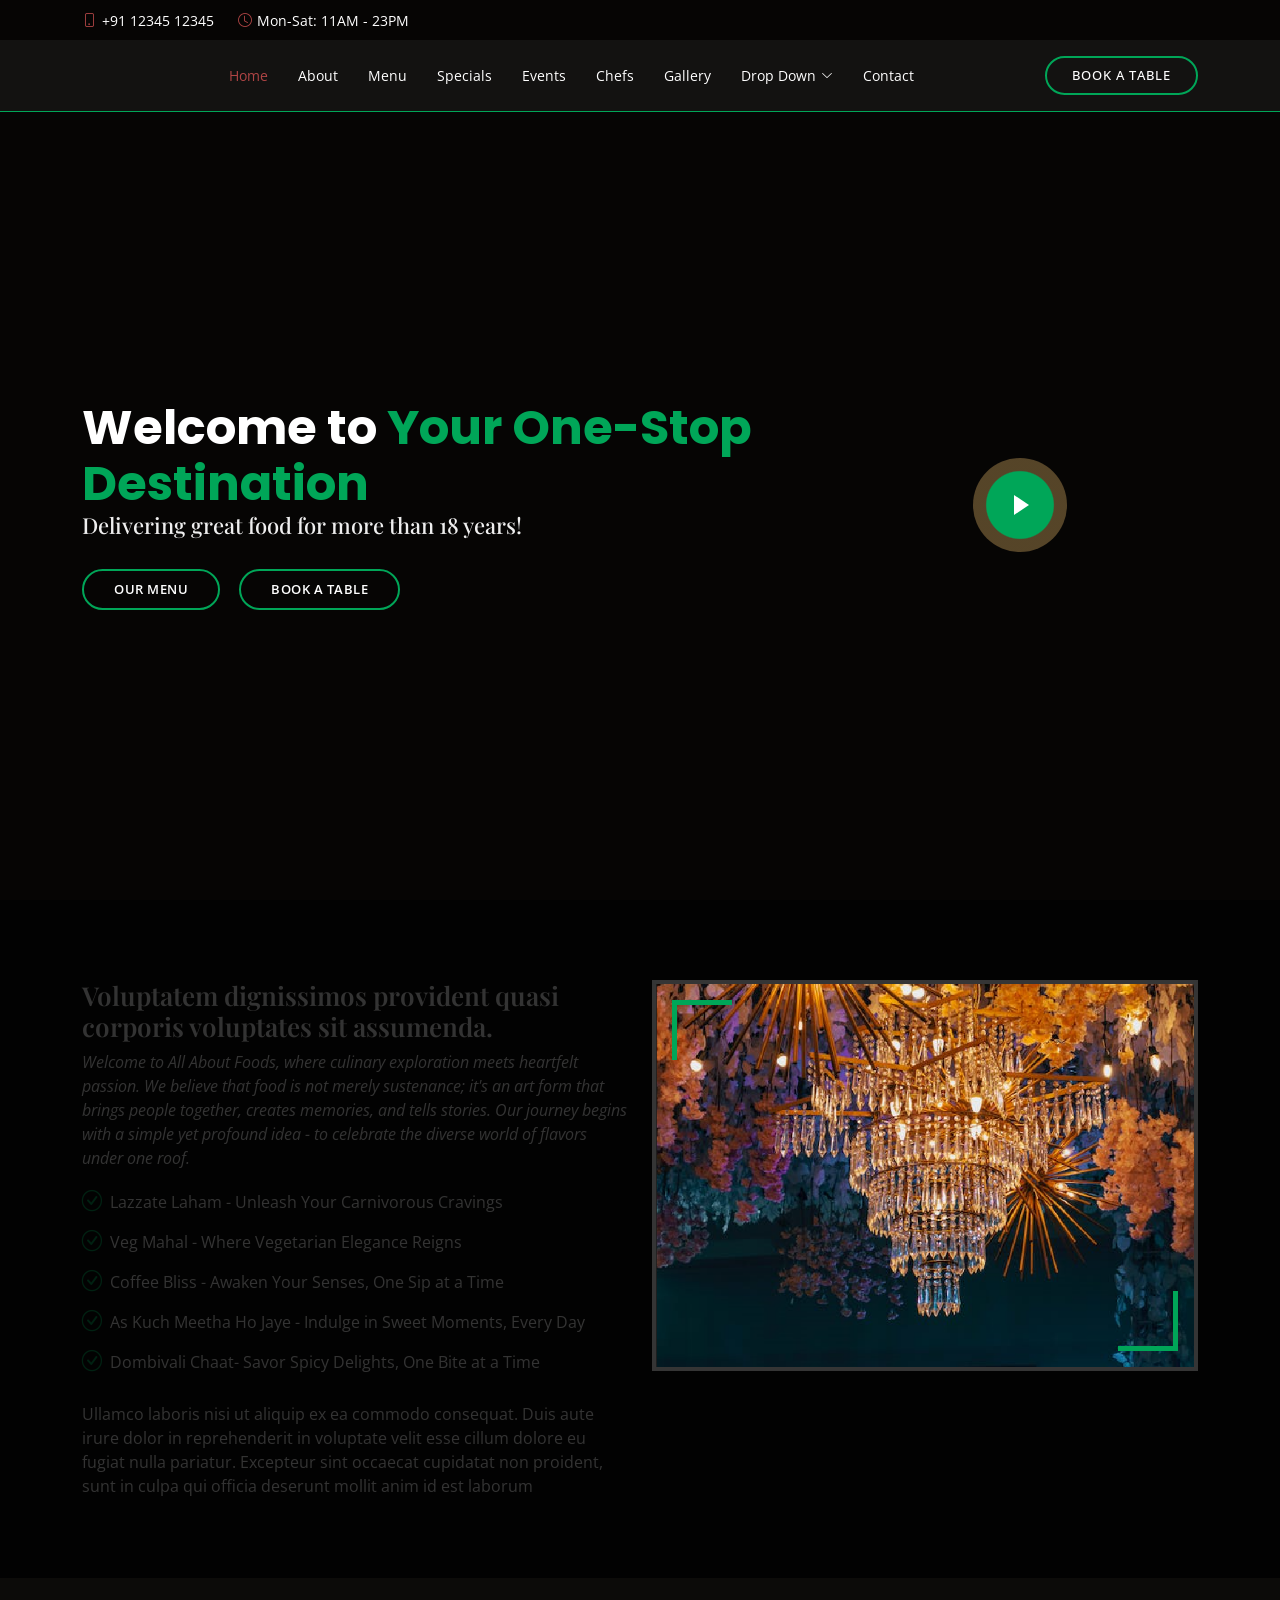
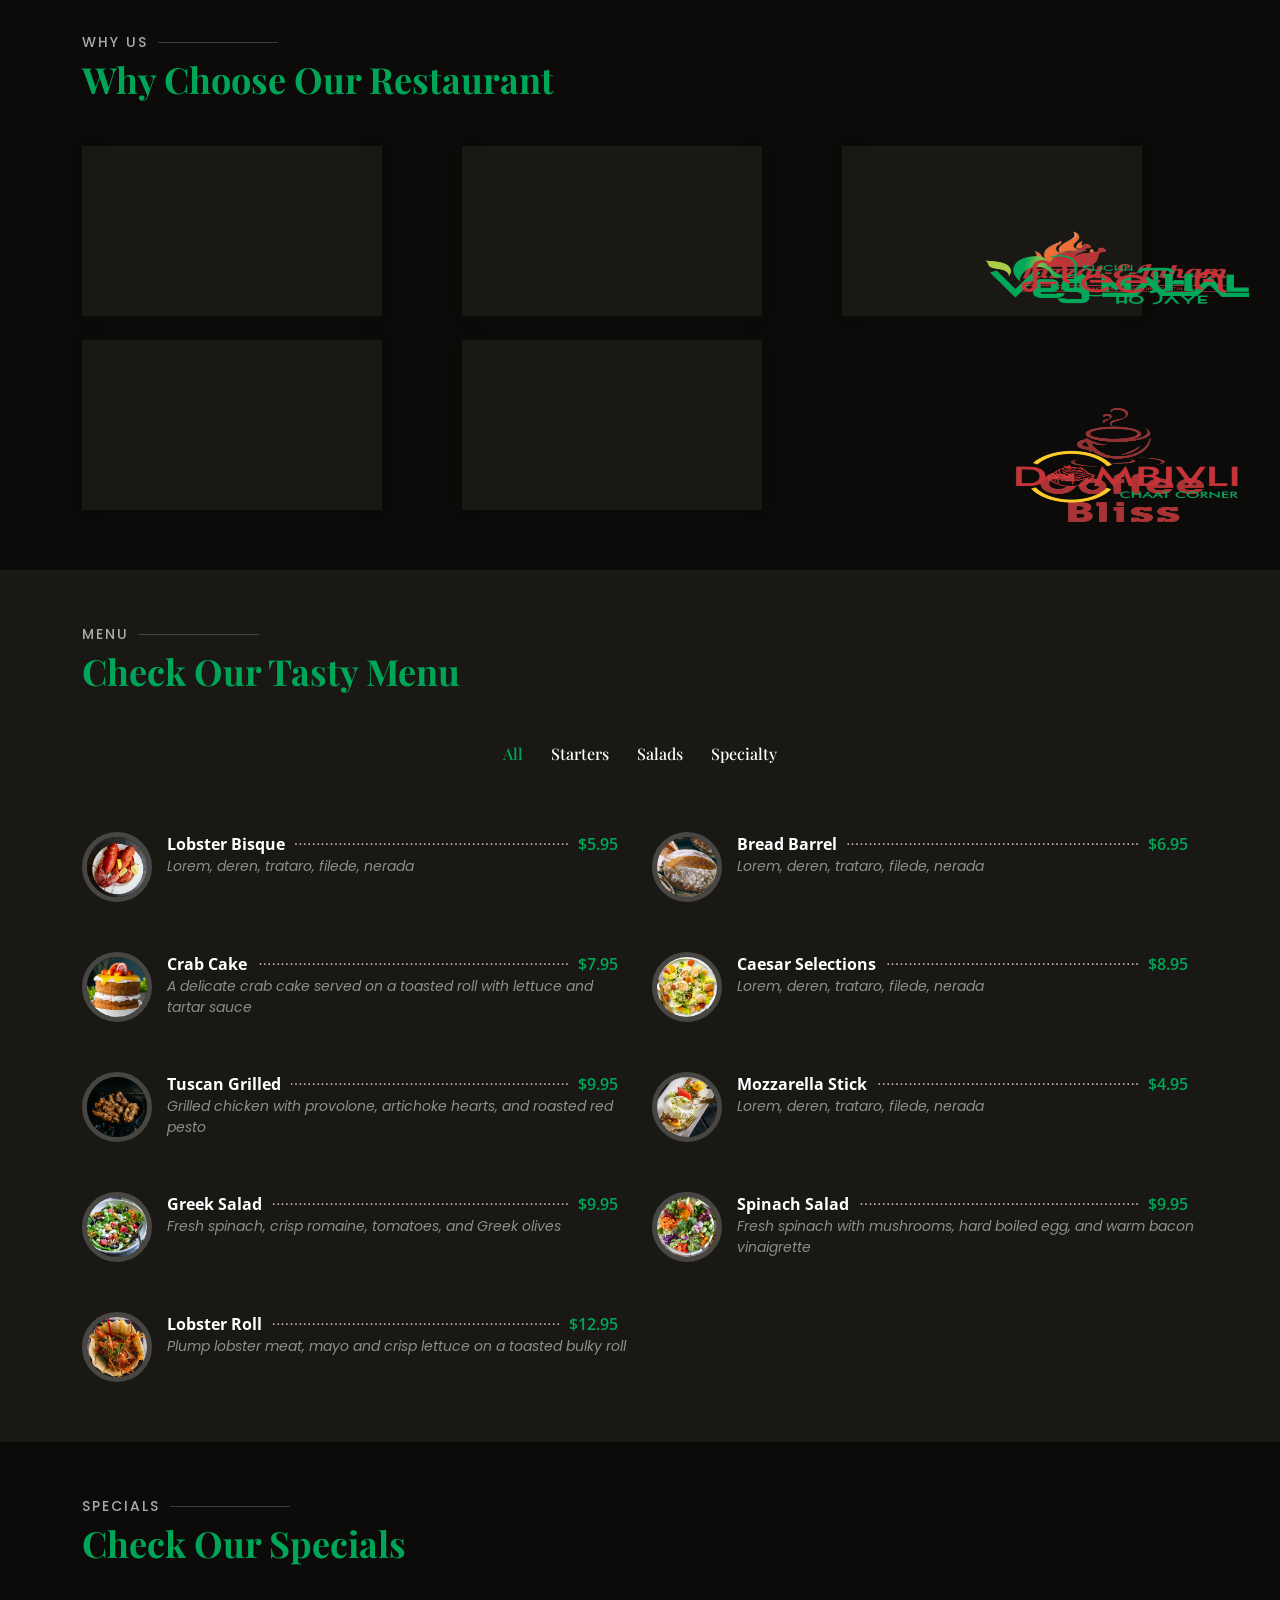
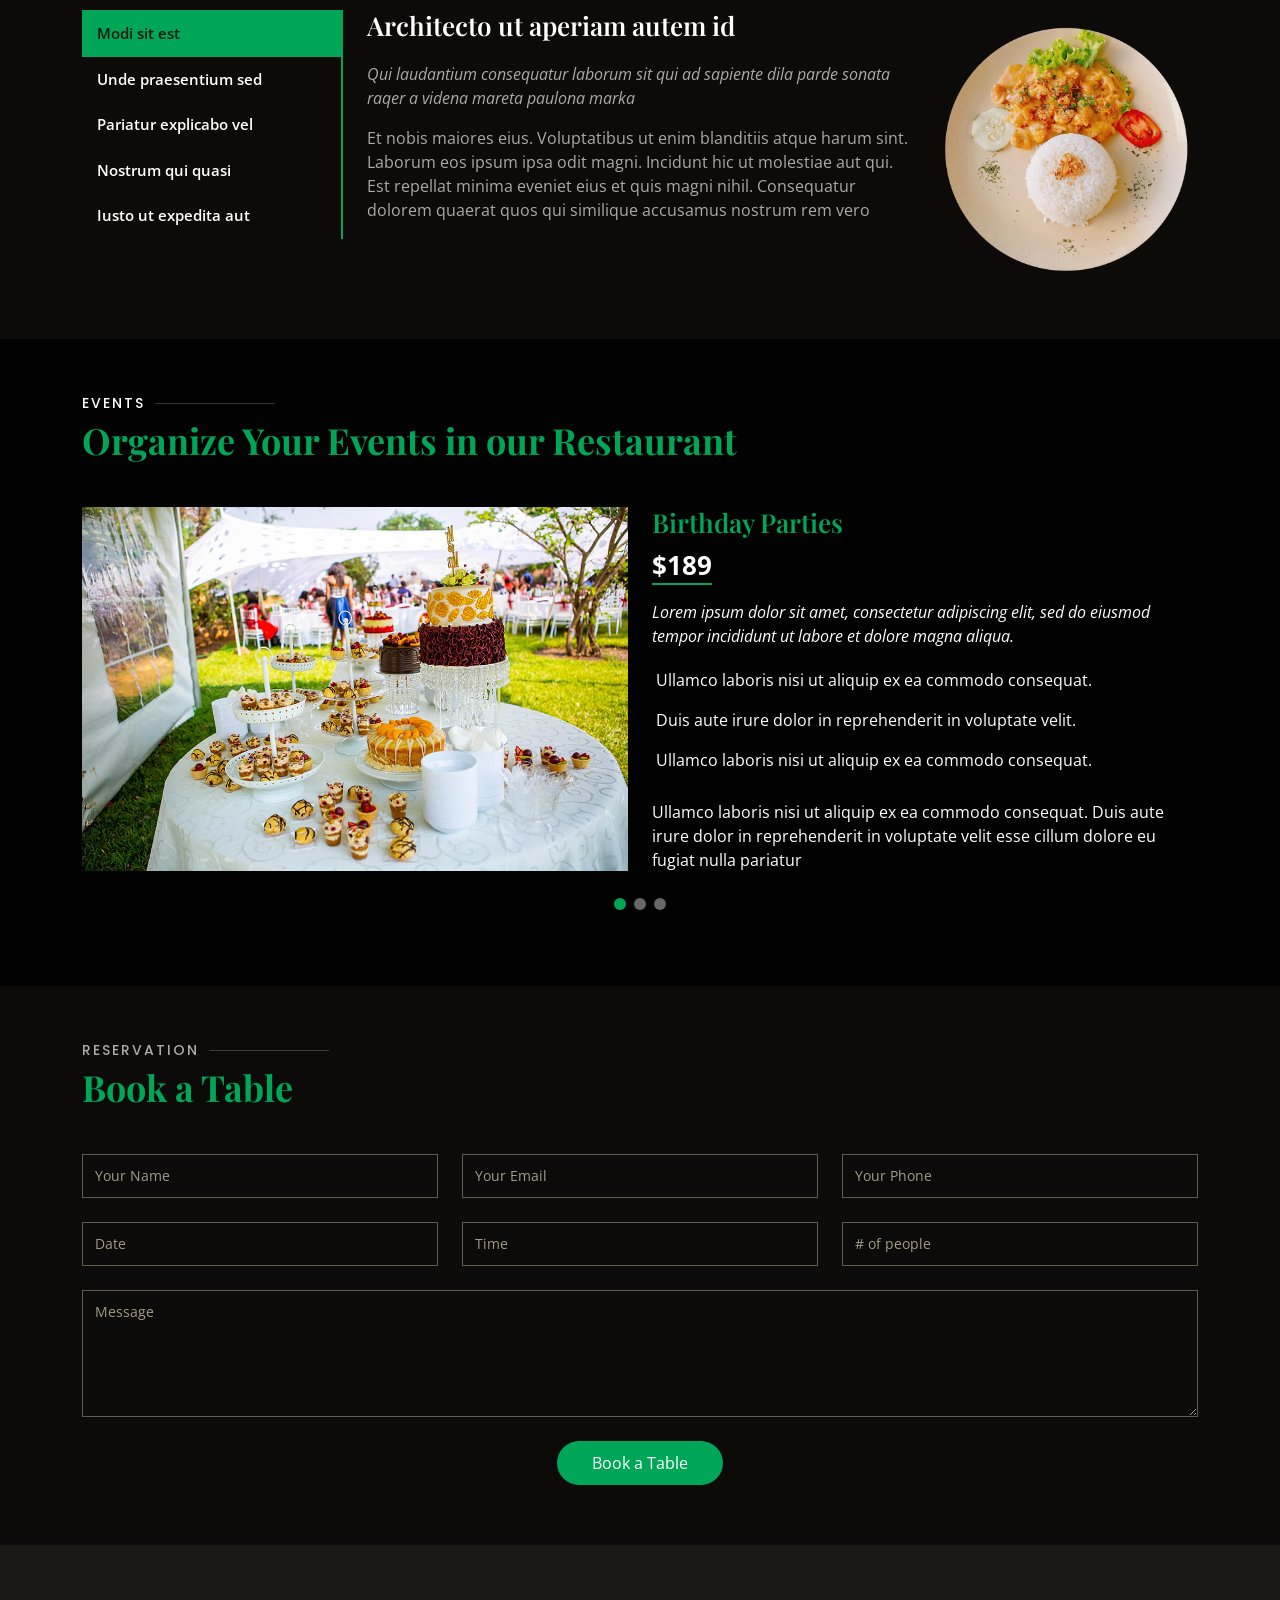
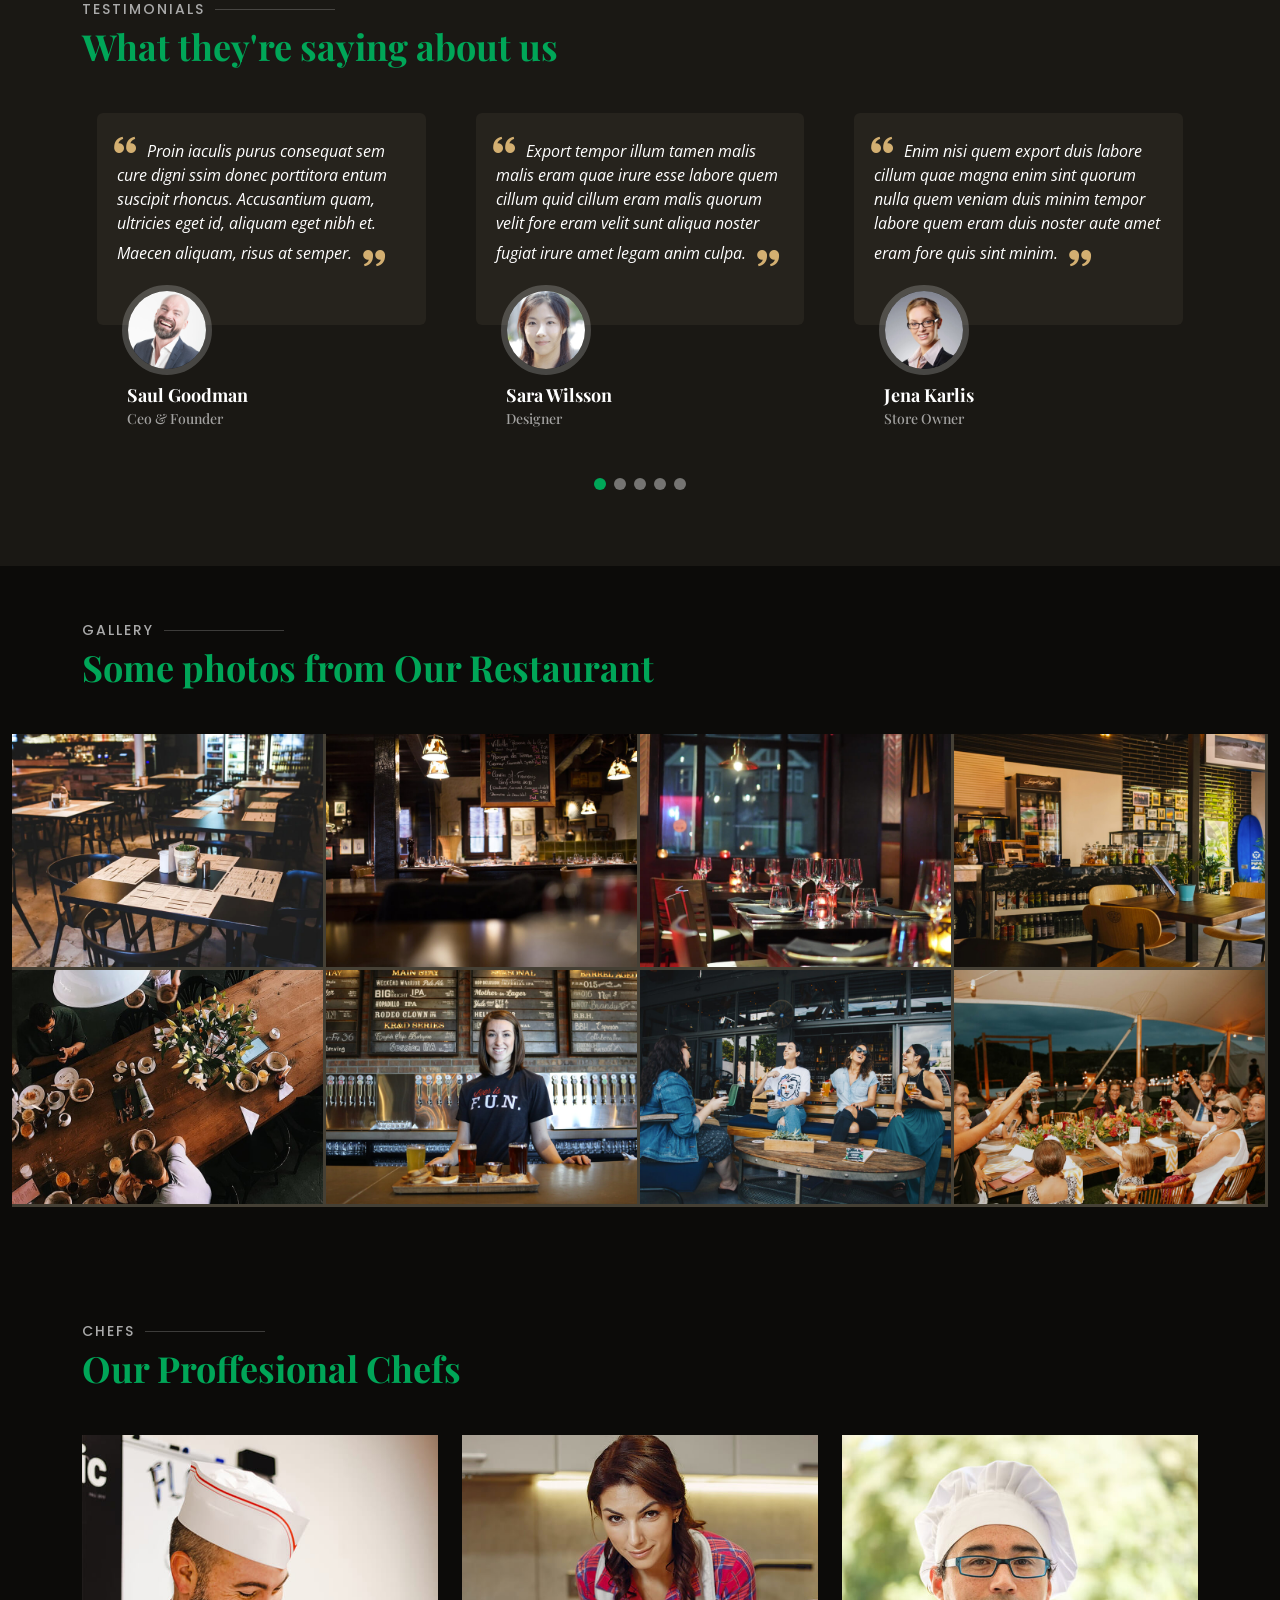
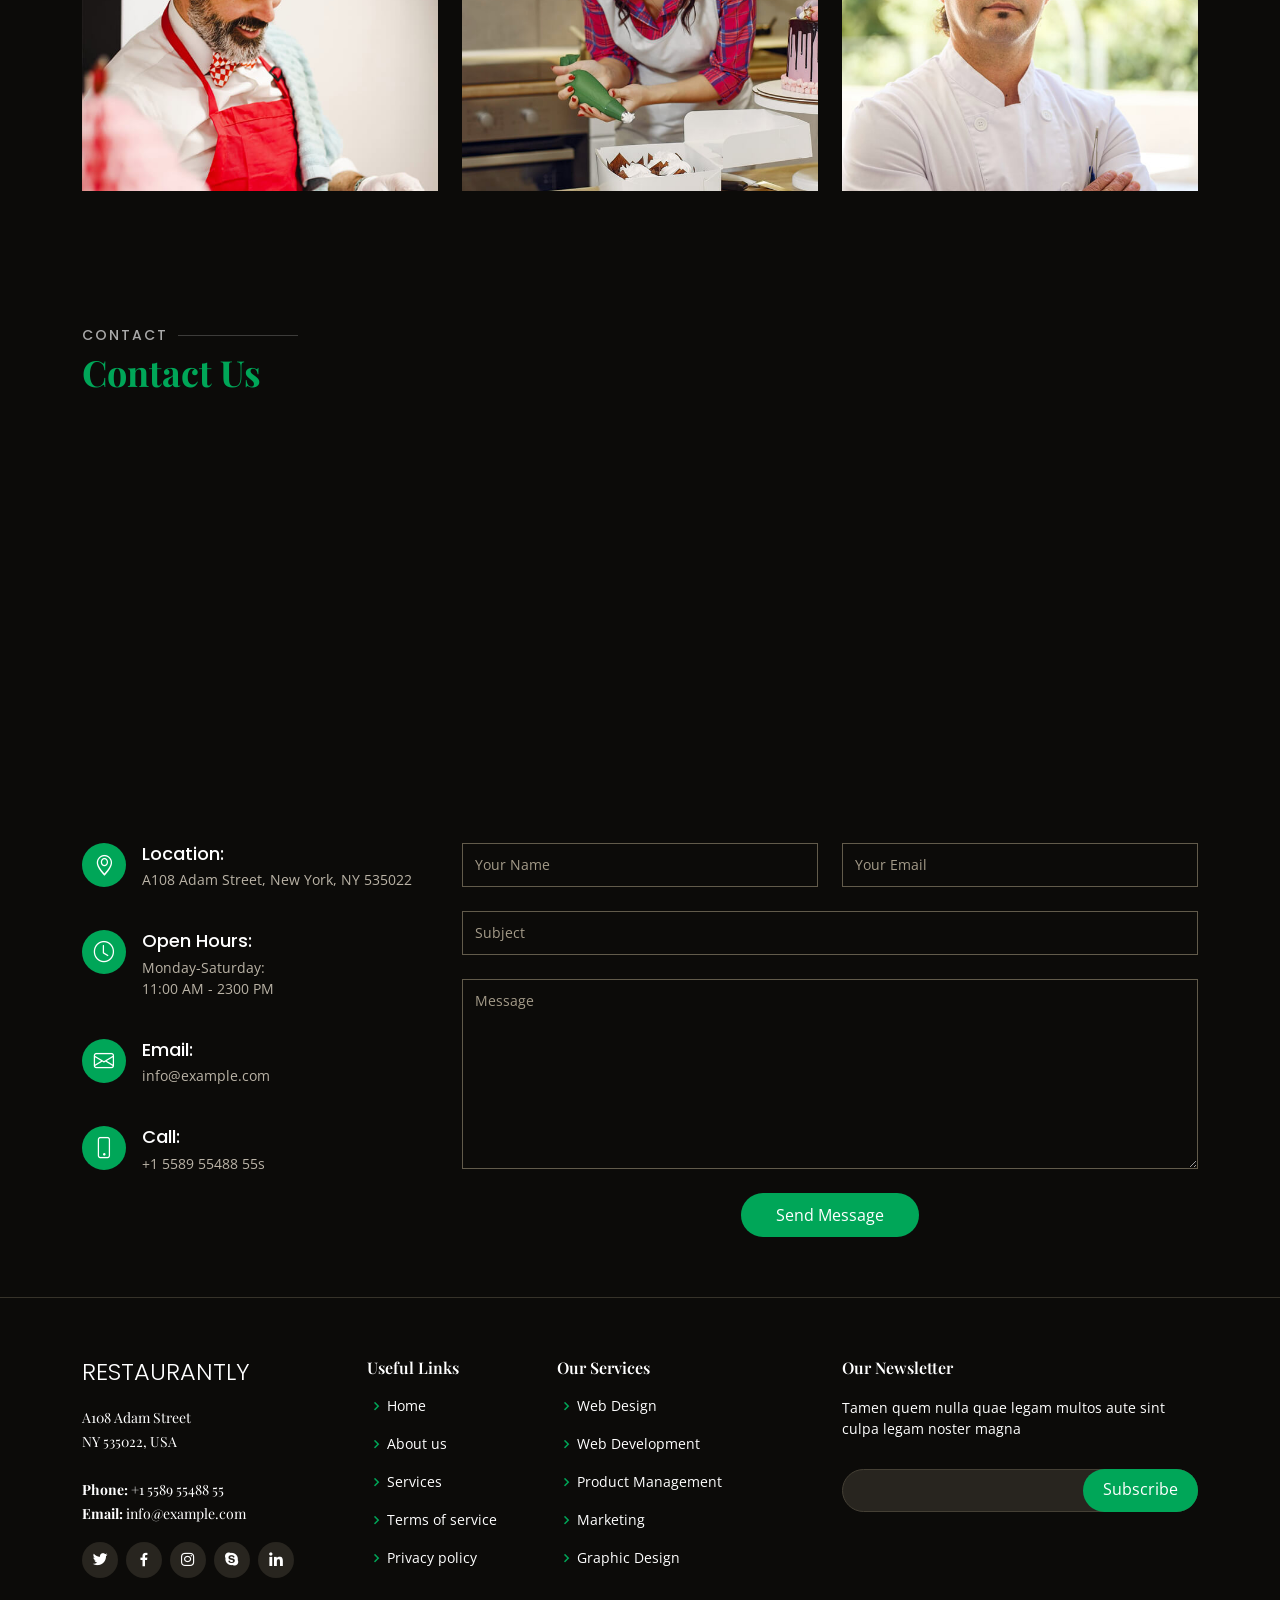
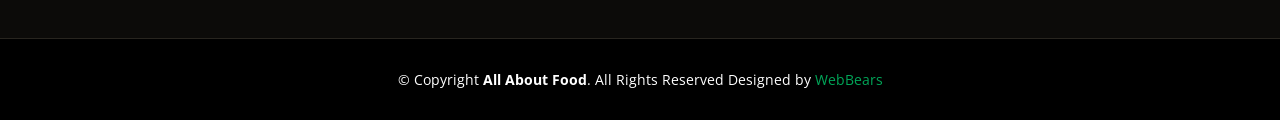
==== index.html @ 3029cdd9 "newly added" ====
<!DOCTYPE html>
<html lang="en">

<head>
  <meta charset="utf-8">
  <meta content="width=device-width, initial-scale=1.0" name="viewport">

  <title>Restaurantly Bootstrap Template - Index</title>
  <meta content="" name="description">
  <meta content="" name="keywords">

  <!-- Favicons -->
  <link href="assets/img/favicon.png" rel="icon">
  <link href="assets/img/apple-touch-icon.png" rel="apple-touch-icon">

  <!-- Google Fonts -->
  <link
    href="https://fonts.googleapis.com/css?family=Open+Sans:300,300i,400,400i,600,600i,700,700i|Playfair+Display:ital,wght@0,400;0,500;0,600;0,700;1,400;1,500;1,600;1,700|Poppins:300,300i,400,400i,500,500i,600,600i,700,700i"
    rel="stylesheet">

  <!-- Vendor CSS Files -->
  <link href="assets/vendor/animate.css/animate.min.css" rel="stylesheet">
  <link href="assets/vendor/aos/aos.css" rel="stylesheet">
  <link href="assets/vendor/bootstrap/css/bootstrap.min.css" rel="stylesheet">
  <link href="assets/vendor/bootstrap-icons/bootstrap-icons.css" rel="stylesheet">
  <link href="assets/vendor/boxicons/css/boxicons.min.css" rel="stylesheet">
  <link href="assets/vendor/glightbox/css/glightbox.min.css" rel="stylesheet">
  <link href="assets/vendor/swiper/swiper-bundle.min.css" rel="stylesheet">

  <!-- Template Main CSS File -->
  <link href="assets/css/style.css" rel="stylesheet">
  <!-- <link href="assets/css/subbrands.css" rel="stylesheet"> -->


</head>

<body>

  <!-- ======= Top Bar ======= -->
  <div id="topbar" class="d-flex align-items-center fixed-top">
    <div class="container d-flex justify-content-center justify-content-md-between">

      <div class="contact-info d-flex align-items-center">
        <i class="bi bi-phone d-flex align-items-center"><span>+91 12345 12345</span></i>
        <i class="bi bi-clock d-flex align-items-center ms-4"><span> Mon-Sat: 11AM - 23PM</span></i>
      </div>
      <!-- 
      <div class="languages d-none d-md-flex align-items-center">
        <ul>
          <li>En</li>
          <li><a href="#">De</a></li>
        </ul>
      </div> -->
    </div>
  </div>

  <!-- ======= Header ======= -->
  <header id="header" class="fixed-top d-flex align-items-cente">
    <div class="container-fluid container-xl d-flex align-items-center justify-content-lg-between">



      <!-- <h1 class="logo me-auto me-lg-0"><a href="index.html">All About Foods</a></h1> -->
      <!-- Uncomment above if you prefer to use an Text logo -->
      <a href="index.html" class="logo me-auto me-lg-0"><img src="assets\Images\all about foods.png" alt=""
          class="img-fluid"></a>

      <nav id="navbar" class="navbar order-last order-lg-0">
        <ul>
          <li><a class="nav-link scrollto active" href="#hero">Home</a></li>
          <li><a class="nav-link scrollto" href="#about">About</a></li>
          <li><a class="nav-link scrollto" href="#menu">Menu</a></li>
          <li><a class="nav-link scrollto" href="#specials">Specials</a></li>
          <li><a class="nav-link scrollto" href="#events">Events</a></li>
          <li><a class="nav-link scrollto" href="#chefs">Chefs</a></li>
          <li><a class="nav-link scrollto" href="#gallery">Gallery</a></li>
          <li class="dropdown"><a href="#"><span>Drop Down</span> <i class="bi bi-chevron-down"></i></a>
            <ul>
              <li><a href="#">Drop Down 1</a></li>
              <li class="dropdown"><a href="#"><span>Deep Drop Down</span> <i class="bi bi-chevron-right"></i></a>
                <ul>
                  <li><a href="#">Deep Drop Down 1</a></li>
                  <li><a href="#">Deep Drop Down 2</a></li>
                  <li><a href="#">Deep Drop Down 3</a></li>
                  <li><a href="#">Deep Drop Down 4</a></li>
                  <li><a href="#">Deep Drop Down 5</a></li>
                </ul>
              </li>
              <li><a href="#">Drop Down 2</a></li>
              <li><a href="#">Drop Down 3</a></li>
              <li><a href="#">Drop Down 4</a></li>
            </ul>
          </li>
          <li><a class="nav-link scrollto" href="#contact">Contact</a></li>
        </ul>
        <i class="bi bi-list mobile-nav-toggle"></i>
      </nav><!-- .navbar -->
      <a href="#book-a-table" class="book-a-table-btn scrollto d-none d-lg-flex">Book a table</a>

    </div>
  </header><!-- End Header -->


  <!-- ======= Hero Section ======= -->
  <section id="hero" class="d-flex align-items-center">
    <div class="container position-relative text-center text-lg-start" data-aos="zoom-in" data-aos-delay="100">
      <div class="row">
        <div class="col-lg-8">
          <h1>Welcome to <span>Your One-Stop Destination</span></h1>
          <h2>Delivering great food for more than 18 years!</h2>

          <div class="btns">
            <a href="#menu" class="btn-menu animated fadeInUp scrollto">Our Menu</a>
            <a href="#book-a-table" class="btn-book animated fadeInUp scrollto">Book a Table</a>
          </div>
        </div>
        <div class="col-lg-4 d-flex align-items-center justify-content-center position-relative" data-aos="zoom-in"
          data-aos-delay="200">
          <a href="https://www.youtube.com/watch?v=GlrxcuEDyF8" class="glightbox play-btn"></a>
        </div>

      </div>
    </div>
  </section><!-- End Hero -->

  <main id="main">

    <!-- ======= About Section ======= -->
    <section id="about" class="about">
      <div class="container" data-aos="fade-up">

        <div class="row">
          <div class="col-lg-6 order-1 order-lg-2" data-aos="zoom-in" data-aos-delay="100">
            <div class="about-img">
              <img src="assets/img/about.png" alt="">
            </div>
          </div>
          <div class="col-lg-6 pt-4 pt-lg-0 order-2 order-lg-1 content">
            <h3>Voluptatem dignissimos provident quasi corporis voluptates sit assumenda.</h3>
            <p class="fst-italic">Welcome to All About Foods, where culinary exploration meets heartfelt passion. We
              believe that food is not merely sustenance; it's an art form that brings people together, creates
              memories, and tells stories. Our journey begins with a simple yet profound idea - to celebrate the diverse
              world of flavors under one roof.
            </p>
            <ul>
              <li><i class="bi bi-check-circle"></i> Lazzate Laham - Unleash Your Carnivorous Cravings</li>
              <li><i class="bi bi-check-circle"></i> Veg Mahal - Where Vegetarian Elegance Reigns</li>
              <li><i class="bi bi-check-circle"></i> Coffee Bliss - Awaken Your Senses, One Sip at a Time</li>
              <li><i class="bi bi-check-circle"></i> As Kuch Meetha Ho Jaye - Indulge in Sweet Moments, Every Day</li>
              <li><i class="bi bi-check-circle"></i> Dombivali Chaat- Savor Spicy Delights, One Bite at a Time</li>
            </ul>
            <p>
              Ullamco laboris nisi ut aliquip ex ea commodo consequat. Duis aute irure dolor in reprehenderit in
              voluptate
              velit esse cillum dolore eu fugiat nulla pariatur. Excepteur sint occaecat cupidatat non proident, sunt in
              culpa qui officia deserunt mollit anim id est laborum
            </p>
          </div>
        </div>

      </div>
    </section><!-- End About Section -->

    <!-- ======= Our Sub-Brands ======= -->
    <section id="why-us" class="why-us">
      <div class="container" data-aos="fade-up">

        <div class="section-title">
          <h2>Why Us</h2>
          <p>Why Choose Our Restaurant</p>
        </div>

        <div class="row">

          <div class="col-lg-4">
            <div class="box" data-aos="zoom-in" data-aos-delay="100" style="height: 170px; width: 300px;">
              <a href="#">
                <img src="assets/Images/Lazzate Laham-png.png" alt="Image 1" style="height: 170px; width: 300px; position: absolute;">
              </a>

            </div>
          </div>

          <div class="col-lg-4 mt-4 mt-lg-0">
            <div class="box" data-aos="zoom-in" data-aos-delay="200"  style="height: 170px; width: 300px;">
              <a href="#">
                <img src="assets/Images/Veg Mahal-png.png" alt="Image 2"  style="height: 170px; width: 300px; position: absolute;">
              </a>

            </div>
          </div>

          <div class="col-lg-4 mt-4 mt-lg-0">
            <div class="box" data-aos="zoom-in" data-aos-delay="300"  style="height: 170px; width: 300px;">
              <a href="#">
                <img src="assets/Images/Kuch Meetha Ho Jaye-png.png" alt="Image 3"  style="height: 170px; width: 300px; position: absolute;">
              </a>

            </div>
          </div>

          <div class="col-lg-4 mt-4">
            <div class="box" data-aos="zoom-in" data-aos-delay="400"  style="height: 170px; width: 300px;">
              <a href="#">
                <img src="assets/Images/Coffee Bliss-png.png" alt="Image 4"  style="height: 170px; width: 300px; position: absolute;">
              </a>

            </div>
          </div>

          <div class="col-lg-4 mt-4">
            <div class="box" data-aos="zoom-in" data-aos-delay="500"  style="height: 170px; width: 300px;">
              <a href="#">
                <img src="assets/Images/Dombivli Chaat Centre-png.png" alt="Image 5"  style="height: 170px; width: 300px; position: absolute;">
              </a>

            </div>
          </div>

        </div>

      </div>
    </section>

    <!-- End Sub Brands Section -->

    <!-- ======= Menu Section ======= -->
    <section id="menu" class="menu section-bg">
      <div class="container" data-aos="fade-up">

        <div class="section-title">
          <h2>Menu</h2>
          <p>Check Our Tasty Menu</p>
        </div>

        <div class="row" data-aos="fade-up" data-aos-delay="100">
          <div class="col-lg-12 d-flex justify-content-center">
            <ul id="menu-flters">
              <li data-filter="*" class="filter-active">All</li>
              <li data-filter=".filter-starters">Starters</li>
              <li data-filter=".filter-salads">Salads</li>
              <li data-filter=".filter-specialty">Specialty</li>
            </ul>
          </div>
        </div>

        <div class="row menu-container" data-aos="fade-up" data-aos-delay="200">

          <div class="col-lg-6 menu-item filter-starters">
            <img src="assets/img/menu/lobster-bisque.jpg" class="menu-img" alt="">
            <div class="menu-content">
              <a href="#">Lobster Bisque</a><span>$5.95</span>
            </div>
            <div class="menu-ingredients">
              Lorem, deren, trataro, filede, nerada
            </div>
          </div>

          <div class="col-lg-6 menu-item filter-specialty">
            <img src="assets/img/menu/bread-barrel.jpg" class="menu-img" alt="">
            <div class="menu-content">
              <a href="#">Bread Barrel</a><span>$6.95</span>
            </div>
            <div class="menu-ingredients">
              Lorem, deren, trataro, filede, nerada
            </div>
          </div>

          <div class="col-lg-6 menu-item filter-starters">
            <img src="assets/img/menu/cake.jpg" class="menu-img" alt="">
            <div class="menu-content">
              <a href="#">Crab Cake</a><span>$7.95</span>
            </div>
            <div class="menu-ingredients">
              A delicate crab cake served on a toasted roll with lettuce and tartar sauce
            </div>
          </div>

          <div class="col-lg-6 menu-item filter-salads">
            <img src="assets/img/menu/caesar.jpg" class="menu-img" alt="">
            <div class="menu-content">
              <a href="#">Caesar Selections</a><span>$8.95</span>
            </div>
            <div class="menu-ingredients">
              Lorem, deren, trataro, filede, nerada
            </div>
          </div>

          <div class="col-lg-6 menu-item filter-specialty">
            <img src="assets/img/menu/tuscan-grilled.jpg" class="menu-img" alt="">
            <div class="menu-content">
              <a href="#">Tuscan Grilled</a><span>$9.95</span>
            </div>
            <div class="menu-ingredients">
              Grilled chicken with provolone, artichoke hearts, and roasted red pesto
            </div>
          </div>

          <div class="col-lg-6 menu-item filter-starters">
            <img src="assets/img/menu/mozzarella.jpg" class="menu-img" alt="">
            <div class="menu-content">
              <a href="#">Mozzarella Stick</a><span>$4.95</span>
            </div>
            <div class="menu-ingredients">
              Lorem, deren, trataro, filede, nerada
            </div>
          </div>

          <div class="col-lg-6 menu-item filter-salads">
            <img src="assets/img/menu/greek-salad.jpg" class="menu-img" alt="">
            <div class="menu-content">
              <a href="#">Greek Salad</a><span>$9.95</span>
            </div>
            <div class="menu-ingredients">
              Fresh spinach, crisp romaine, tomatoes, and Greek olives
            </div>
          </div>

          <div class="col-lg-6 menu-item filter-salads">
            <img src="assets/img/menu/spinach-salad.jpg" class="menu-img" alt="">
            <div class="menu-content">
              <a href="#">Spinach Salad</a><span>$9.95</span>
            </div>
            <div class="menu-ingredients">
              Fresh spinach with mushrooms, hard boiled egg, and warm bacon vinaigrette
            </div>
          </div>

          <div class="col-lg-6 menu-item filter-specialty">
            <img src="assets/img/menu/lobster-roll.jpg" class="menu-img" alt="">
            <div class="menu-content">
              <a href="#">Lobster Roll</a><span>$12.95</span>
            </div>
            <div class="menu-ingredients">
              Plump lobster meat, mayo and crisp lettuce on a toasted bulky roll
            </div>
          </div>

        </div>

      </div>
    </section><!-- End Menu Section -->

    <!-- ======= Specials Section ======= -->
    <section id="specials" class="specials">
      <div class="container" data-aos="fade-up">

        <div class="section-title">
          <h2>Specials</h2>
          <p>Check Our Specials</p>
        </div>

        <div class="row" data-aos="fade-up" data-aos-delay="100">
          <div class="col-lg-3">
            <ul class="nav nav-tabs flex-column">
              <li class="nav-item">
                <a class="nav-link active show" data-bs-toggle="tab" href="#tab-1">Modi sit est</a>
              </li>
              <li class="nav-item">
                <a class="nav-link" data-bs-toggle="tab" href="#tab-2">Unde praesentium sed</a>
              </li>
              <li class="nav-item">
                <a class="nav-link" data-bs-toggle="tab" href="#tab-3">Pariatur explicabo vel</a>
              </li>
              <li class="nav-item">
                <a class="nav-link" data-bs-toggle="tab" href="#tab-4">Nostrum qui quasi</a>
              </li>
              <li class="nav-item">
                <a class="nav-link" data-bs-toggle="tab" href="#tab-5">Iusto ut expedita aut</a>
              </li>
            </ul>
          </div>
          <div class="col-lg-9 mt-4 mt-lg-0">
            <div class="tab-content">
              <div class="tab-pane active show" id="tab-1">
                <div class="row">
                  <div class="col-lg-8 details order-2 order-lg-1">
                    <h3>Architecto ut aperiam autem id</h3>
                    <p class="fst-italic">Qui laudantium consequatur laborum sit qui ad sapiente dila parde sonata raqer
                      a videna mareta paulona marka</p>
                    <p>Et nobis maiores eius. Voluptatibus ut enim blanditiis atque harum sint. Laborum eos ipsum ipsa
                      odit magni. Incidunt hic ut molestiae aut qui. Est repellat minima eveniet eius et quis magni
                      nihil. Consequatur dolorem quaerat quos qui similique accusamus nostrum rem vero</p>
                  </div>
                  <div class="col-lg-4 text-center order-1 order-lg-2">
                    <img src="assets/img/specials-1.png" alt="" class="img-fluid">
                  </div>
                </div>
              </div>
              <div class="tab-pane" id="tab-2">
                <div class="row">
                  <div class="col-lg-8 details order-2 order-lg-1">
                    <h3>Et blanditiis nemo veritatis excepturi</h3>
                    <p class="fst-italic">Qui laudantium consequatur laborum sit qui ad sapiente dila parde sonata raqer
                      a videna mareta paulona marka</p>
                    <p>Ea ipsum voluptatem consequatur quis est. Illum error ullam omnis quia et reiciendis sunt sunt
                      est. Non aliquid repellendus itaque accusamus eius et velit ipsa voluptates. Optio nesciunt eaque
                      beatae accusamus lerode pakto madirna desera vafle de nideran pal</p>
                  </div>
                  <div class="col-lg-4 text-center order-1 order-lg-2">
                    <img src="assets/img/specials-2.png" alt="" class="img-fluid">
                  </div>
                </div>
              </div>
              <div class="tab-pane" id="tab-3">
                <div class="row">
                  <div class="col-lg-8 details order-2 order-lg-1">
                    <h3>Impedit facilis occaecati odio neque aperiam sit</h3>
                    <p class="fst-italic">Eos voluptatibus quo. Odio similique illum id quidem non enim fuga. Qui natus
                      non sunt dicta dolor et. In asperiores velit quaerat perferendis aut</p>
                    <p>Iure officiis odit rerum. Harum sequi eum illum corrupti culpa veritatis quisquam. Neque
                      necessitatibus illo rerum eum ut. Commodi ipsam minima molestiae sed laboriosam a iste odio. Earum
                      odit nesciunt fugiat sit ullam. Soluta et harum voluptatem optio quae</p>
                  </div>
                  <div class="col-lg-4 text-center order-1 order-lg-2">
                    <img src="assets/img/specials-3.png" alt="" class="img-fluid">
                  </div>
                </div>
              </div>
              <div class="tab-pane" id="tab-4">
                <div class="row">
                  <div class="col-lg-8 details order-2 order-lg-1">
                    <h3>Fuga dolores inventore laboriosam ut est accusamus laboriosam dolore</h3>
                    <p class="fst-italic">Totam aperiam accusamus. Repellat consequuntur iure voluptas iure porro quis
                      delectus</p>
                    <p>Eaque consequuntur consequuntur libero expedita in voluptas. Nostrum ipsam necessitatibus aliquam
                      fugiat debitis quis velit. Eum ex maxime error in consequatur corporis atque. Eligendi asperiores
                      sed qui veritatis aperiam quia a laborum inventore</p>
                  </div>
                  <div class="col-lg-4 text-center order-1 order-lg-2">
                    <img src="assets/img/specials-4.png" alt="" class="img-fluid">
                  </div>
                </div>
              </div>
              <div class="tab-pane" id="tab-5">
                <div class="row">
                  <div class="col-lg-8 details order-2 order-lg-1">
                    <h3>Est eveniet ipsam sindera pad rone matrelat sando reda</h3>
                    <p class="fst-italic">Omnis blanditiis saepe eos autem qui sunt debitis porro quia.</p>
                    <p>Exercitationem nostrum omnis. Ut reiciendis repudiandae minus. Omnis recusandae ut non quam ut
                      quod eius qui. Ipsum quia odit vero atque qui quibusdam amet. Occaecati sed est sint aut vitae
                      molestiae voluptate vel</p>
                  </div>
                  <div class="col-lg-4 text-center order-1 order-lg-2">
                    <img src="assets/img/specials-5.png" alt="" class="img-fluid">
                  </div>
                </div>
              </div>
            </div>
          </div>
        </div>

      </div>
    </section><!-- End Specials Section -->

    <!-- ======= Events Section ======= -->
    <section id="events" class="events">
      <div class="container" data-aos="fade-up">

        <div class="section-title">
          <h2>Events</h2>
          <p>Organize Your Events in our Restaurant</p>
        </div>

        <div class="events-slider swiper-container" data-aos="fade-up" data-aos-delay="100">
          <div class="swiper-wrapper">

            <div class="swiper-slide">
              <div class="row event-item">
                <div class="col-lg-6">
                  <img src="assets/img/event-birthday.jpg" class="img-fluid" alt="">
                </div>
                <div class="col-lg-6 pt-4 pt-lg-0 content">
                  <h3>Birthday Parties</h3>
                  <div class="price">
                    <p><span>$189</span></p>
                  </div>
                  <p class="fst-italic">
                    Lorem ipsum dolor sit amet, consectetur adipiscing elit, sed do eiusmod tempor incididunt ut labore
                    et dolore
                    magna aliqua.
                  </p>
                  <ul>
                    <li><i class="bi bi-check-circled"></i> Ullamco laboris nisi ut aliquip ex ea commodo consequat.
                    </li>
                    <li><i class="bi bi-check-circled"></i> Duis aute irure dolor in reprehenderit in voluptate velit.
                    </li>
                    <li><i class="bi bi-check-circled"></i> Ullamco laboris nisi ut aliquip ex ea commodo consequat.
                    </li>
                  </ul>
                  <p>
                    Ullamco laboris nisi ut aliquip ex ea commodo consequat. Duis aute irure dolor in reprehenderit in
                    voluptate
                    velit esse cillum dolore eu fugiat nulla pariatur
                  </p>
                </div>
              </div>
            </div><!-- End testimonial item -->

            <div class="swiper-slide">
              <div class="row event-item">
                <div class="col-lg-6">
                  <img src="assets/img/event-private.jpg" class="img-fluid" alt="">
                </div>
                <div class="col-lg-6 pt-4 pt-lg-0 content">
                  <h3>Private Parties</h3>
                  <div class="price">
                    <p><span>$290</span></p>
                  </div>
                  <p class="fst-italic">
                    Lorem ipsum dolor sit amet, consectetur adipiscing elit, sed do eiusmod tempor incididunt ut labore
                    et dolore
                    magna aliqua.
                  </p>
                  <ul>
                    <li><i class="bi bi-check-circled"></i> Ullamco laboris nisi ut aliquip ex ea commodo consequat.
                    </li>
                    <li><i class="bi bi-check-circled"></i> Duis aute irure dolor in reprehenderit in voluptate velit.
                    </li>
                    <li><i class="bi bi-check-circled"></i> Ullamco laboris nisi ut aliquip ex ea commodo consequat.
                    </li>
                  </ul>
                  <p>
                    Ullamco laboris nisi ut aliquip ex ea commodo consequat. Duis aute irure dolor in reprehenderit in
                    voluptate
                    velit esse cillum dolore eu fugiat nulla pariatur
                  </p>
                </div>
              </div>
            </div><!-- End testimonial item -->

            <div class="swiper-slide">
              <div class="row event-item">
                <div class="col-lg-6">
                  <img src="assets/img/event-custom.jpg" class="img-fluid" alt="">
                </div>
                <div class="col-lg-6 pt-4 pt-lg-0 content">
                  <h3>Custom Parties</h3>
                  <div class="price">
                    <p><span>$99</span></p>
                  </div>
                  <p class="fst-italic">
                    Lorem ipsum dolor sit amet, consectetur adipiscing elit, sed do eiusmod tempor incididunt ut labore
                    et dolore
                    magna aliqua.
                  </p>
                  <ul>
                    <li><i class="bi bi-check-circled"></i> Ullamco laboris nisi ut aliquip ex ea commodo consequat.
                    </li>
                    <li><i class="bi bi-check-circled"></i> Duis aute irure dolor in reprehenderit in voluptate velit.
                    </li>
                    <li><i class="bi bi-check-circled"></i> Ullamco laboris nisi ut aliquip ex ea commodo consequat.
                    </li>
                  </ul>
                  <p>
                    Ullamco laboris nisi ut aliquip ex ea commodo consequat. Duis aute irure dolor in reprehenderit in
                    voluptate
                    velit esse cillum dolore eu fugiat nulla pariatur
                  </p>
                </div>
              </div>
            </div><!-- End testimonial item -->

          </div>
          <div class="swiper-pagination"></div>
        </div>

      </div>
    </section><!-- End Events Section -->

    <!-- ======= Book A Table Section ======= -->
    <section id="book-a-table" class="book-a-table">
      <div class="container" data-aos="fade-up">

        <div class="section-title">
          <h2>Reservation</h2>
          <p>Book a Table</p>
        </div>

        <form action="forms/book-a-table.php" method="post" role="form" class="php-email-form" data-aos="fade-up"
          data-aos-delay="100">
          <div class="row">
            <div class="col-lg-4 col-md-6 form-group">
              <input type="text" name="name" class="form-control" id="name" placeholder="Your Name" data-rule="minlen:4"
                data-msg="Please enter at least 4 chars">
              <div class="validate"></div>
            </div>
            <div class="col-lg-4 col-md-6 form-group mt-3 mt-md-0">
              <input type="email" class="form-control" name="email" id="email" placeholder="Your Email"
                data-rule="email" data-msg="Please enter a valid email">
              <div class="validate"></div>
            </div>
            <div class="col-lg-4 col-md-6 form-group mt-3 mt-md-0">
              <input type="text" class="form-control" name="phone" id="phone" placeholder="Your Phone"
                data-rule="minlen:4" data-msg="Please enter at least 4 chars">
              <div class="validate"></div>
            </div>
            <div class="col-lg-4 col-md-6 form-group mt-3">
              <input type="text" name="date" class="form-control" id="date" placeholder="Date" data-rule="minlen:4"
                data-msg="Please enter at least 4 chars">
              <div class="validate"></div>
            </div>
            <div class="col-lg-4 col-md-6 form-group mt-3">
              <input type="text" class="form-control" name="time" id="time" placeholder="Time" data-rule="minlen:4"
                data-msg="Please enter at least 4 chars">
              <div class="validate"></div>
            </div>
            <div class="col-lg-4 col-md-6 form-group mt-3">
              <input type="number" class="form-control" name="people" id="people" placeholder="# of people"
                data-rule="minlen:1" data-msg="Please enter at least 1 chars">
              <div class="validate"></div>
            </div>
          </div>
          <div class="form-group mt-3">
            <textarea class="form-control" name="message" rows="5" placeholder="Message"></textarea>
            <div class="validate"></div>
          </div>
          <div class="mb-3">
            <div class="loading">Loading</div>
            <div class="error-message"></div>
            <div class="sent-message">Your booking request was sent. We will call back or send an Email to confirm your
              reservation. Thank you!</div>
          </div>
          <div class="text-center"><button type="submit">Book a Table</button></div>
        </form>

      </div>
    </section><!-- End Book A Table Section -->

    <!-- ======= Testimonials Section ======= -->
    <section id="testimonials" class="testimonials section-bg">
      <div class="container" data-aos="fade-up">

        <div class="section-title">
          <h2>Testimonials</h2>
          <p>What they're saying about us</p>
        </div>

        <div class="testimonials-slider swiper-container" data-aos="fade-up" data-aos-delay="100">
          <div class="swiper-wrapper">

            <div class="swiper-slide">
              <div class="testimonial-item">
                <p>
                  <i class="bx bxs-quote-alt-left quote-icon-left"></i>
                  Proin iaculis purus consequat sem cure digni ssim donec porttitora entum suscipit rhoncus. Accusantium
                  quam, ultricies eget id, aliquam eget nibh et. Maecen aliquam, risus at semper.
                  <i class="bx bxs-quote-alt-right quote-icon-right"></i>
                </p>
                <img src="assets/img/testimonials/testimonials-1.jpg" class="testimonial-img" alt="">
                <h3>Saul Goodman</h3>
                <h4>Ceo &amp; Founder</h4>
              </div>
            </div><!-- End testimonial item -->

            <div class="swiper-slide">
              <div class="testimonial-item">
                <p>
                  <i class="bx bxs-quote-alt-left quote-icon-left"></i>
                  Export tempor illum tamen malis malis eram quae irure esse labore quem cillum quid cillum eram malis
                  quorum velit fore eram velit sunt aliqua noster fugiat irure amet legam anim culpa.
                  <i class="bx bxs-quote-alt-right quote-icon-right"></i>
                </p>
                <img src="assets/img/testimonials/testimonials-2.jpg" class="testimonial-img" alt="">
                <h3>Sara Wilsson</h3>
                <h4>Designer</h4>
              </div>
            </div><!-- End testimonial item -->

            <div class="swiper-slide">
              <div class="testimonial-item">
                <p>
                  <i class="bx bxs-quote-alt-left quote-icon-left"></i>
                  Enim nisi quem export duis labore cillum quae magna enim sint quorum nulla quem veniam duis minim
                  tempor labore quem eram duis noster aute amet eram fore quis sint minim.
                  <i class="bx bxs-quote-alt-right quote-icon-right"></i>
                </p>
                <img src="assets/img/testimonials/testimonials-3.jpg" class="testimonial-img" alt="">
                <h3>Jena Karlis</h3>
                <h4>Store Owner</h4>
              </div>
            </div><!-- End testimonial item -->

            <div class="swiper-slide">
              <div class="testimonial-item">
                <p>
                  <i class="bx bxs-quote-alt-left quote-icon-left"></i>
                  Fugiat enim eram quae cillum dolore dolor amet nulla culpa multos export minim fugiat minim velit
                  minim dolor enim duis veniam ipsum anim magna sunt elit fore quem dolore labore illum veniam.
                  <i class="bx bxs-quote-alt-right quote-icon-right"></i>
                </p>
                <img src="assets/img/testimonials/testimonials-4.jpg" class="testimonial-img" alt="">
                <h3>Matt Brandon</h3>
                <h4>Freelancer</h4>
              </div>
            </div><!-- End testimonial item -->

            <div class="swiper-slide">
              <div class="testimonial-item">
                <p>
                  <i class="bx bxs-quote-alt-left quote-icon-left"></i>
                  Quis quorum aliqua sint quem legam fore sunt eram irure aliqua veniam tempor noster veniam enim culpa
                  labore duis sunt culpa nulla illum cillum fugiat legam esse veniam culpa fore nisi cillum quid.
                  <i class="bx bxs-quote-alt-right quote-icon-right"></i>
                </p>
                <img src="assets/img/testimonials/testimonials-5.jpg" class="testimonial-img" alt="">
                <h3>John Larson</h3>
                <h4>Entrepreneur</h4>
              </div>
            </div><!-- End testimonial item -->

          </div>
          <div class="swiper-pagination"></div>
        </div>

      </div>
    </section><!-- End Testimonials Section -->

    <!-- ======= Gallery Section ======= -->
    <section id="gallery" class="gallery">

      <div class="container" data-aos="fade-up">
        <div class="section-title">
          <h2>Gallery</h2>
          <p>Some photos from Our Restaurant</p>
        </div>
      </div>

      <div class="container-fluid" data-aos="fade-up" data-aos-delay="100">

        <div class="row g-0">

          <div class="col-lg-3 col-md-4">
            <div class="gallery-item">
              <a href="assets/img/gallery/gallery-1.jpg" class="gallery-lightbox" data-gall="gallery-item">
                <img src="assets/img/gallery/gallery-1.jpg" alt="" class="img-fluid">
              </a>
            </div>
          </div>

          <div class="col-lg-3 col-md-4">
            <div class="gallery-item">
              <a href="assets/img/gallery/gallery-2.jpg" class="gallery-lightbox" data-gall="gallery-item">
                <img src="assets/img/gallery/gallery-2.jpg" alt="" class="img-fluid">
              </a>
            </div>
          </div>

          <div class="col-lg-3 col-md-4">
            <div class="gallery-item">
              <a href="assets/img/gallery/gallery-3.jpg" class="gallery-lightbox" data-gall="gallery-item">
                <img src="assets/img/gallery/gallery-3.jpg" alt="" class="img-fluid">
              </a>
            </div>
          </div>

          <div class="col-lg-3 col-md-4">
            <div class="gallery-item">
              <a href="assets/img/gallery/gallery-4.jpg" class="gallery-lightbox" data-gall="gallery-item">
                <img src="assets/img/gallery/gallery-4.jpg" alt="" class="img-fluid">
              </a>
            </div>
          </div>

          <div class="col-lg-3 col-md-4">
            <div class="gallery-item">
              <a href="assets/img/gallery/gallery-5.jpg" class="gallery-lightbox" data-gall="gallery-item">
                <img src="assets/img/gallery/gallery-5.jpg" alt="" class="img-fluid">
              </a>
            </div>
          </div>

          <div class="col-lg-3 col-md-4">
            <div class="gallery-item">
              <a href="assets/img/gallery/gallery-6.jpg" class="gallery-lightbox" data-gall="gallery-item">
                <img src="assets/img/gallery/gallery-6.jpg" alt="" class="img-fluid">
              </a>
            </div>
          </div>

          <div class="col-lg-3 col-md-4">
            <div class="gallery-item">
              <a href="assets/img/gallery/gallery-7.jpg" class="gallery-lightbox" data-gall="gallery-item">
                <img src="assets/img/gallery/gallery-7.jpg" alt="" class="img-fluid">
              </a>
            </div>
          </div>

          <div class="col-lg-3 col-md-4">
            <div class="gallery-item">
              <a href="assets/img/gallery/gallery-8.jpg" class="gallery-lightbox" data-gall="gallery-item">
                <img src="assets/img/gallery/gallery-8.jpg" alt="" class="img-fluid">
              </a>
            </div>
          </div>

        </div>

      </div>
    </section><!-- End Gallery Section -->

    <!-- ======= Chefs Section ======= -->
    <section id="chefs" class="chefs">
      <div class="container" data-aos="fade-up">

        <div class="section-title">
          <h2>Chefs</h2>
          <p>Our Proffesional Chefs</p>
        </div>

        <div class="row">

          <div class="col-lg-4 col-md-6">
            <div class="member" data-aos="zoom-in" data-aos-delay="100">
              <img src="assets/img/chefs/chefs-1.jpg" class="img-fluid" alt="">
              <div class="member-info">
                <div class="member-info-content">
                  <h4>Walter White</h4>
                  <span>Master Chef</span>
                </div>
                <div class="social">
                  <a href=""><i class="bi bi-twitter"></i></a>
                  <a href=""><i class="bi bi-facebook"></i></a>
                  <a href=""><i class="bi bi-instagram"></i></a>
                  <a href=""><i class="bi bi-linkedin"></i></a>
                </div>
              </div>
            </div>
          </div>

          <div class="col-lg-4 col-md-6">
            <div class="member" data-aos="zoom-in" data-aos-delay="200">
              <img src="assets/img/chefs/chefs-2.jpg" class="img-fluid" alt="">
              <div class="member-info">
                <div class="member-info-content">
                  <h4>Sarah Jhonson</h4>
                  <span>Patissier</span>
                </div>
                <div class="social">
                  <a href=""><i class="bi bi-twitter"></i></a>
                  <a href=""><i class="bi bi-facebook"></i></a>
                  <a href=""><i class="bi bi-instagram"></i></a>
                  <a href=""><i class="bi bi-linkedin"></i></a>
                </div>
              </div>
            </div>
          </div>

          <div class="col-lg-4 col-md-6">
            <div class="member" data-aos="zoom-in" data-aos-delay="300">
              <img src="assets/img/chefs/chefs-3.jpg" class="img-fluid" alt="">
              <div class="member-info">
                <div class="member-info-content">
                  <h4>William Anderson</h4>
                  <span>Cook</span>
                </div>
                <div class="social">
                  <a href=""><i class="bi bi-twitter"></i></a>
                  <a href=""><i class="bi bi-facebook"></i></a>
                  <a href=""><i class="bi bi-instagram"></i></a>
                  <a href=""><i class="bi bi-linkedin"></i></a>
                </div>
              </div>
            </div>
          </div>

        </div>

      </div>
    </section><!-- End Chefs Section -->

    <!-- ======= Contact Section ======= -->
    <section id="contact" class="contact">
      <div class="container" data-aos="fade-up">

        <div class="section-title">
          <h2>Contact</h2>
          <p>Contact Us</p>
        </div>
      </div>

      <div data-aos="fade-up">
        <iframe style="border:0; width: 100%; height: 350px;"
          src="https://www.google.com/maps/embed?pb=!1m14!1m8!1m3!1d12097.433213460943!2d-74.0062269!3d40.7101282!3m2!1i1024!2i768!4f13.1!3m3!1m2!1s0x0%3A0xb89d1fe6bc499443!2sDowntown+Conference+Center!5e0!3m2!1smk!2sbg!4v1539943755621"
          frameborder="0" allowfullscreen></iframe>
      </div>

      <div class="container" data-aos="fade-up">

        <div class="row mt-5">

          <div class="col-lg-4">
            <div class="info">
              <div class="address">
                <i class="bi bi-geo-alt"></i>
                <h4>Location:</h4>
                <p>A108 Adam Street, New York, NY 535022</p>
              </div>

              <div class="open-hours">
                <i class="bi bi-clock"></i>
                <h4>Open Hours:</h4>
                <p>
                  Monday-Saturday:<br>
                  11:00 AM - 2300 PM
                </p>
              </div>

              <div class="email">
                <i class="bi bi-envelope"></i>
                <h4>Email:</h4>
                <p>info@example.com</p>
              </div>

              <div class="phone">
                <i class="bi bi-phone"></i>
                <h4>Call:</h4>
                <p>+1 5589 55488 55s</p>
              </div>

            </div>

          </div>

          <div class="col-lg-8 mt-5 mt-lg-0">

            <form action="forms/contact.php" method="post" role="form" class="php-email-form">
              <div class="row">
                <div class="col-md-6 form-group">
                  <input type="text" name="name" class="form-control" id="name" placeholder="Your Name" required>
                </div>
                <div class="col-md-6 form-group mt-3 mt-md-0">
                  <input type="email" class="form-control" name="email" id="email" placeholder="Your Email" required>
                </div>
              </div>
              <div class="form-group mt-3">
                <input type="text" class="form-control" name="subject" id="subject" placeholder="Subject" required>
              </div>
              <div class="form-group mt-3">
                <textarea class="form-control" name="message" rows="8" placeholder="Message" required></textarea>
              </div>
              <div class="my-3">
                <div class="loading">Loading</div>
                <div class="error-message"></div>
                <div class="sent-message">Your message has been sent. Thank you!</div>
              </div>
              <div class="text-center"><button type="submit">Send Message</button></div>
            </form>

          </div>

        </div>

      </div>
    </section><!-- End Contact Section -->

  </main><!-- End #main -->

  <!-- ======= Footer ======= -->
  <footer id="footer">
    <div class="footer-top">
      <div class="container">
        <div class="row">

          <div class="col-lg-3 col-md-6">
            <div class="footer-info">
              <h3>Restaurantly</h3>
              <p>
                A108 Adam Street <br>
                NY 535022, USA<br><br>
                <strong>Phone:</strong> +1 5589 55488 55<br>
                <strong>Email:</strong> info@example.com<br>
              </p>
              <div class="social-links mt-3">
                <a href="#" class="twitter"><i class="bx bxl-twitter"></i></a>
                <a href="#" class="facebook"><i class="bx bxl-facebook"></i></a>
                <a href="#" class="instagram"><i class="bx bxl-instagram"></i></a>
                <a href="#" class="google-plus"><i class="bx bxl-skype"></i></a>
                <a href="#" class="linkedin"><i class="bx bxl-linkedin"></i></a>
              </div>
            </div>
          </div>

          <div class="col-lg-2 col-md-6 footer-links">
            <h4>Useful Links</h4>
            <ul>
              <li><i class="bx bx-chevron-right"></i> <a href="#">Home</a></li>
              <li><i class="bx bx-chevron-right"></i> <a href="#">About us</a></li>
              <li><i class="bx bx-chevron-right"></i> <a href="#">Services</a></li>
              <li><i class="bx bx-chevron-right"></i> <a href="#">Terms of service</a></li>
              <li><i class="bx bx-chevron-right"></i> <a href="#">Privacy policy</a></li>
            </ul>
          </div>

          <div class="col-lg-3 col-md-6 footer-links">
            <h4>Our Services</h4>
            <ul>
              <li><i class="bx bx-chevron-right"></i> <a href="#">Web Design</a></li>
              <li><i class="bx bx-chevron-right"></i> <a href="#">Web Development</a></li>
              <li><i class="bx bx-chevron-right"></i> <a href="#">Product Management</a></li>
              <li><i class="bx bx-chevron-right"></i> <a href="#">Marketing</a></li>
              <li><i class="bx bx-chevron-right"></i> <a href="#">Graphic Design</a></li>
            </ul>
          </div>

          <div class="col-lg-4 col-md-6 footer-newsletter">
            <h4>Our Newsletter</h4>
            <p>Tamen quem nulla quae legam multos aute sint culpa legam noster magna</p>
            <form action="" method="post">
              <input type="email" name="email"><input type="submit" value="Subscribe">
            </form>

          </div>

        </div>
      </div>
    </div>

    <div class="container">
      <div class="copyright">
        &copy; Copyright <strong><span>All About Food</span></strong>. All Rights Reserved
        Designed by <a href="https://webbears.online/">WebBears</a>

      </div>
  </footer><!-- End Footer -->

  <div id="preloader"></div>
  <a href="#" class="back-to-top d-flex align-items-center justify-content-center"><i
      class="bi bi-arrow-up-short"></i></a>

  <!-- Vendor JS Files -->
  <script src="assets/vendor/aos/aos.js"></script>
  <script src="assets/vendor/bootstrap/js/bootstrap.bundle.min.js"></script>
  <script src="assets/vendor/glightbox/js/glightbox.min.js"></script>
  <script src="assets/vendor/isotope-layout/isotope.pkgd.min.js"></script>
  <script src="assets/vendor/php-email-form/validate.js"></script>
  <script src="assets/vendor/swiper/swiper-bundle.min.js"></script>

  <!-- Template Main JS File -->
  <script src="assets/js/main.js"></script>

</body>

</html>
---- assets/css/style.css ----
/**
* Template Name: Restaurantly - v3.1.0
* Template URL: https://bootstrapmade.com/restaurantly-restaurant-template/
* Author: BootstrapMade.com
* License: https://bootstrapmade.com/license/
*/

/*--------------------------------------------------------------
# General
--------------------------------------------------------------*/
body {
    font-family: "Open Sans", sans-serif;
    background: #0c0b09;
    color: #fff;
  }
  
  a {
    color: #00a658;
    text-decoration: none;
  }
  
  a:hover {
    color: #b04545;
    text-decoration: none;
  }
  
  h1, h2, h3, h4, h5, h6 {
    font-family: "Playfair Display", serif;
  }
  
  /*--------------------------------------------------------------
  # Preloader
  --------------------------------------------------------------*/
  /* #preloader {
    position: fixed;
    top: 0;
    left: 0;
    right: 0;
    bottom: 0;
    z-index: 9999;
    overflow: hidden;
    background: #1a1814;
  }
  
  #preloader:before {
    content: "";
    position: fixed;
    top: calc(50% - 30px);
    left: calc(50% - 30px);
    border: 6px solid #1a1814;
    border-top-color: #00a658;
    border-bottom-color: #00a658;
    border-radius: 50%;
    width: 60px;
    height: 60px;
    -webkit-animation: animate-preloader 1s linear infinite;
    animation: animate-preloader 1s linear infinite;
  } */
  
  @-webkit-keyframes animate-preloader {
    0% {
      transform: rotate(0deg);
    }
    100% {
      transform: rotate(360deg);
    }
  }
  
  @keyframes animate-preloader {
    0% {
      transform: rotate(0deg);
    }
    100% {
      transform: rotate(360deg);
    }
  }
  
  /*--------------------------------------------------------------
  # Back to top button
  --------------------------------------------------------------*/
  .back-to-top {
    position: fixed;
    visibility: hidden;
    opacity: 0;
    right: 15px;
    bottom: 15px;
    z-index: 996;
    width: 44px;
    height: 44px;
    border-radius: 50px;
    transition: all 0.4s;
    border: 2px solid #00a658;
  }
  
  .back-to-top i {
    font-size: 28px;
    color: #00a658;
    line-height: 0;
  }
  
  .back-to-top:hover {
    background: #00a658;
    color: #1a1814;
  }
  
  .back-to-top:hover i {
    color: #444444;
  }
  
  .back-to-top.active {
    visibility: visible;
    opacity: 1;
  }
  
  /*--------------------------------------------------------------
  # Disable aos animation delay on mobile devices
  --------------------------------------------------------------*/
  @media screen and (max-width: 768px) {
    [data-aos-delay] {
      transition-delay: 0 !important;
    }
  }
  
  /*--------------------------------------------------------------
  # Top Bar
  --------------------------------------------------------------*/
  #topbar {
    height: 40px;
    font-size: 14px;
    transition: all 0.5s;
    z-index: 996;
  }
  
  #topbar.topbar-scrolled {
    top: -40px;
  }
  
  #topbar .contact-info i {
    font-style: normal;
    color: #b04545;
  }
  
  #topbar .contact-info i span {
    padding-left: 5px;
    color: #fff;
  }
  
  #topbar .languages ul {
    display: flex;
    flex-wrap: wrap;
    list-style: none;
    padding: 0;
    margin: 0;
    color: #00a658;
  }
  
  #topbar .languages ul a {
    color: white;
  }
  
  #topbar .languages ul li + li {
    padding-left: 10px;
  }
  
  #topbar .languages ul li + li::before {
    display: inline-block;
    padding-right: 10px;
    color: rgba(255, 255, 255, 0.5);
    content: "/";
  }
  
  /*--------------------------------------------------------------
  # Header
  --------------------------------------------------------------*/
  #header {
    background:rgba(45, 44, 44, 0.36);
    border-bottom: 1px solid #00a658;
    transition: all 0.5s;
    z-index: 997;
    padding: 15px 0;
    top: 40px;
  }
  
  /* #sub-brands>header{
    position: relative;
    top: 110px;
  } */
  
  #navbar>#sb{
    position: relative;
  }
  
  #header.header-scrolled {
    top: 0;
    background: rgba(0, 0, 0, 0.85);
    border-bottom: 1px solid #37332a;
  }
  
  #header .logo {
    font-size: 28px;
    margin: 0;
    padding: 0;
    line-height: 1;
    font-weight: 300;
    letter-spacing: 1px;
    text-transform: uppercase;
    font-family: "Poppins", sans-serif;
  }
  
  #header .logo a {
    color: #fff;
  }
  
  #header .logo img {
    max-height: 40px;
    max-height: 71px;
    height: 201px;
    position: absolute;
    top: 0px;
    left: 92px;
  }
  
  /*--------------------------------------------------------------
  # Book a table button Menu
  --------------------------------------------------------------*/
  .book-a-table-btn {
    margin: 0 0 0 15px;
    border: 2px solid #00a658;
    color: #fff;
    border-radius: 50px;
    padding: 8px 25px;
    text-transform: uppercase;
    font-size: 13px;
    font-weight: 500;
    letter-spacing: 1px;
    transition: 0.3s;
  }
  
  .book-a-table-btn:hover {
    background: #00a658;
    color: #fff;
  }
  
  @media (max-width: 992px) {
    .book-a-table-btn {
      margin: 0 15px 0 0;
      padding: 8px 20px;
    }
  }
  
  /*--------------------------------------------------------------
  # Navigation Menu
  --------------------------------------------------------------*/
  /**
  * Desktop Navigation 
  */
  .navbar {
    padding: 0;
  }
  
  .navbar ul {
    margin: 0;
    padding: 0;
    display: flex;
    list-style: none;
    align-items: center;
  }
  
  .navbar li {
    position: relative;
  }
  
  .navbar a {
    display: flex;
    align-items: center;
    justify-content: space-between;
    padding: 10px 0 10px 30px;
    color: #fff;
    white-space: nowrap;
    transition: 0.3s;
    font-size: 14px;
  }
  
  .navbar a i {
    font-size: 12px;
    line-height: 0;
    margin-left: 5px;
  }
  
  .navbar a:hover, .navbar .active, .navbar li:hover > a {
    color: #b04545;
  }
  
  .navbar .dropdown ul {
    display: block;
    position: absolute;
    left: 14px;
    top: calc(100% + 30px);
    margin: 0;
    padding: 10px 0;
    z-index: 99;
    opacity: 0;
    visibility: hidden;
    background: #fff;
    box-shadow: 0px 0px 30px rgba(127, 137, 161, 0.25);
    transition: 0.3s;
    border-radius: 4px;
  }
  
  .navbar .dropdown ul li {
    min-width: 200px;
  }
  
  .navbar .dropdown ul a {
    padding: 10px 20px;
    color: #444444;
  }
  
  .navbar .dropdown ul a i {
    font-size: 12px;
  }
  
  .navbar .dropdown ul a:hover, .navbar .dropdown ul .active:hover, .navbar .dropdown ul li:hover > a {
    color: #00a658;
  }
  
  .navbar .dropdown:hover > ul {
    opacity: 1;
    top: 100%;
    visibility: visible;
  }
  
  .navbar .dropdown .dropdown ul {
    top: 0;
    left: calc(100% - 30px);
    visibility: hidden;
  }
  
  .navbar .dropdown .dropdown:hover > ul {
    opacity: 1;
    top: 0;
    left: 100%;
    visibility: visible;
  }
  
  @media (max-width: 1366px) {
    .navbar .dropdown .dropdown ul {
      left: -90%;
    }
    .navbar .dropdown .dropdown:hover > ul {
      left: -100%;
    }
  }
  
  /**
  * Mobile Navigation 
  */
  .mobile-nav-toggle {
    color: #fff;
    font-size: 28px;
    cursor: pointer;
    display: none;
    line-height: 0;
    transition: 0.5s;
  }
  
  @media (max-width: 991px) {
    .mobile-nav-toggle {
      display: block;
    }
    .navbar ul {
      display: none;
    }
  }
  
  .navbar-mobile {
    position: fixed;
    overflow: hidden;
    top: 0;
    right: 0;
    left: 0;
    bottom: 0;
    background: rgba(0, 0, 0, 0.9);
    transition: 0.3s;
    z-index: 999;
  }
  
  .navbar-mobile .mobile-nav-toggle {
    position: absolute;
    top: 15px;
    right: 15px;
  }
  
  .navbar-mobile ul {
    display: block;
    position: absolute;
    top: 55px;
    right: 15px;
    bottom: 15px;
    left: 15px;
    padding: 10px 0;
    border-radius: 6px;
    background-color: #fff;
    overflow-y: auto;
    transition: 0.3s;
  }
  
  .navbar-mobile a {
    padding: 10px 20px;
    font-size: 15px;
    color: #1a1814;
  }
  
  .navbar-mobile a:hover, .navbar-mobile .active, .navbar-mobile li:hover > a {
    color: #00a658;
  }
  
  .navbar-mobile .getstarted {
    margin: 15px;
  }
  
  .navbar-mobile .dropdown ul {
    position: static;
    display: none;
    margin: 10px 20px;
    padding: 10px 0;
    z-index: 99;
    opacity: 1;
    visibility: visible;
    background: #fff;
    box-shadow: 0px 0px 30px rgba(127, 137, 161, 0.25);
  }
  
  .navbar-mobile .dropdown ul li {
    min-width: 200px;
  }
  
  .navbar-mobile .dropdown ul a {
    padding: 10px 20px;
  }
  
  .navbar-mobile .dropdown ul a i {
    font-size: 12px;
  }
  
  .navbar-mobile .dropdown ul a:hover, .navbar-mobile .dropdown ul .active:hover, .navbar-mobile .dropdown ul li:hover > a {
    color: #00a658;
  }
  
  .navbar-mobile .dropdown > .dropdown-active {
    display: block;
  }
  
  /*--------------------------------------------------------------
  # Hero Section
  --------------------------------------------------------------*/
  #hero {
    width: 100%;
    height: 100vh;
    background: url("../Images/Welcome\ to\ All\ About\ Food\ black.gif") top center;
    background-size: cover;
    position: relative;
    padding: 0;
  }
  
  #hero:before {
    content: "";
    background: rgba(0, 0, 0, 0.5);
    position: absolute;
    bottom: 0;
    top: 0;
    left: 0;
    right: 0;
  }
  
  #hero .container {
    padding-top: 110px;
  }
  
  @media (max-width: 992px) {
    #hero .container {
      padding-top: 98px;
    }
  }
  
  #hero h1 {
    margin: 0;
    font-size: 48px;
    font-weight: 700;
    line-height: 56px;
    color: #fff;
    font-family: "Poppins", sans-serif;
  }
  
  #hero h1 span {
    color: #00a658;
  }
  
  #hero h2 {
    color: #eee;
    margin-bottom: 10px 0 0 0;
    font-size: 22px;
  }
  
  #hero .btns {
    margin-top: 30px;
  }
  
  #hero .btn-menu, #hero .btn-book {
    font-weight: 600;
    font-size: 13px;
    letter-spacing: 0.5px;
    text-transform: uppercase;
    display: inline-block;
    padding: 12px 30px;
    border-radius: 50px;
    transition: 0.3s;
    line-height: 1;
    color: white;
    border: 2px solid #00a658;
  }
  
  #hero .btn-menu:hover, #hero .btn-book:hover {
    background: #00a658;
    color: #fff;
  }
  
  #hero .btn-book {
    margin-left: 15px;
  }
  
  #hero .play-btn {
    width: 94px;
    height: 94px;
    background: radial-gradient(#00a658 50%, rgba(205, 164, 94, 0.4) 52%);
    border-radius: 50%;
    display: block;
    position: relative;
    overflow: hidden;
  }
  
  #hero .play-btn::after {
    content: '';
    position: absolute;
    left: 50%;
    top: 50%;
    transform: translateX(-40%) translateY(-50%);
    width: 0;
    height: 0;
    border-top: 10px solid transparent;
    border-bottom: 10px solid transparent;
    border-left: 15px solid #fff;
    z-index: 100;
    transition: all 400ms cubic-bezier(0.55, 0.055, 0.675, 0.19);
  }
  
  #hero .play-btn::before {
    content: '';
    position: absolute;
    width: 120px;
    height: 120px;
    -webkit-animation-delay: 0s;
    animation-delay: 0s;
    -webkit-animation: pulsate-btn 2s;
    animation: pulsate-btn 2s;
    -webkit-animation-direction: forwards;
    animation-direction: forwards;
    -webkit-animation-iteration-count: infinite;
    animation-iteration-count: infinite;
    -webkit-animation-timing-function: steps;
    animation-timing-function: steps;
    opacity: 1;
    border-radius: 50%;
    border: 5px solid rgba(205, 164, 94, 0.7);
    top: -15%;
    left: -15%;
    background: rgba(198, 16, 0, 0);
  }
  
  #hero .play-btn:hover::after {
    border-left: 15px solid #00a658;
    transform: scale(20);
  }
  
  #hero .play-btn:hover::before {
    content: '';
    position: absolute;
    left: 50%;
    top: 50%;
    transform: translateX(-40%) translateY(-50%);
    width: 0;
    height: 0;
    border: none;
    border-top: 10px solid transparent;
    border-bottom: 10px solid transparent;
    border-left: 15px solid #fff;
    z-index: 200;
    -webkit-animation: none;
    animation: none;
    border-radius: 0;
  }
  
  @media (min-width: 1024px) {
    #hero {
      /* background-attachment: fixed; */
    }
  }
  
  @media (max-width: 992px) {
    #hero .play-btn {
      margin-top: 30px;
    }
  }
  
  @media (max-height: 500px) {
    #hero {
      height: auto;
    }
    #hero .container {
      padding-top: 130px;
      padding-bottom: 60px;
    }
  }
  
  @media (max-width: 768px) {
    #hero h1 {
      font-size: 28px;
      line-height: 36px;
    }
    #hero h2 {
      font-size: 18px;
      line-height: 24px;
    }
  }
  
  @-webkit-keyframes pulsate-btn {
    0% {
      transform: scale(0.6, 0.6);
      opacity: 1;
    }
    100% {
      transform: scale(1, 1);
      opacity: 0;
    }
  }
  
  @keyframes pulsate-btn {
    0% {
      transform: scale(0.6, 0.6);
      opacity: 1;
    }
    100% {
      transform: scale(1, 1);
      opacity: 0;
    }
  }
  
  /*--------------------------------------------------------------
  # Sections General
  --------------------------------------------------------------*/
  section {
    padding: 60px 0;
    overflow: hidden;
  }
  
  .section-bg {
    background-color: #1a1814;
  }
  
  .section-title {
    padding-bottom: 40px;
  }
  
  .section-title h2 {
    font-size: 14px;
    font-weight: 500;
    padding: 0;
    line-height: 1px;
    margin: 0 0 5px 0;
    letter-spacing: 2px;
    text-transform: uppercase;
    color: #aaaaaa;
    font-family: "Poppins", sans-serif;
  }
  
  .section-title h2::after {
    content: "";
    width: 120px;
    height: 1px;
    display: inline-block;
    background: rgba(255, 255, 255, 0.2);
    margin: 4px 10px;
  }
  
  .section-title p {
    margin: 0;
    margin: 0;
    font-size: 36px;
    font-weight: 700;
    font-family: "Playfair Display", serif;
    color: #00a658;
  }
  
  /*--------------------------------------------------------------
  # About
  --------------------------------------------------------------*/
  .breadcrumbs {
    padding: 15px 0;
    background: #1d1b16;
    margin-top: 110px;
  }
  
  @media (max-width: 992px) {
    .breadcrumbs {
      margin-top: 98px;
    }
  }
  
  .breadcrumbs h2 {
    font-size: 26px;
    font-weight: 300;
  }
  
  .breadcrumbs ol {
    display: flex;
    flex-wrap: wrap;
    list-style: none;
    padding: 0;
    margin: 0;
    font-size: 14px;
  }
  
  .breadcrumbs ol li + li {
    padding-left: 10px;
  }
  
  .breadcrumbs ol li + li::before {
    display: inline-block;
    padding-right: 10px;
    color: #37332a;
    content: "/";
  }
  
  @media (max-width: 768px) {
    .breadcrumbs .d-flex {
      display: block !important;
    }
    .breadcrumbs ol {
      display: block;
    }
    .breadcrumbs ol li {
      display: inline-block;
    }
  }
  
  /*--------------------------------------------------------------
  # About
  --------------------------------------------------------------*/
  .about {
    background: url("../Images/about-bg.jpg") center center;
    background-size: cover;
    position: relative;
    padding: 80px 0;
  }
  
  .about:before {
    content: "";
    background: rgba(0, 0, 0, 0.8);
    position: absolute;
    bottom: 0;
    top: 0;
    left: 0;
    right: 0;
  }
  
  .about .about-img {
    position: relative;
    transition: .5s;
  }
  
  .about .about-img img {
    max-width: 100%;
    border: 4px solid rgba(255, 255, 255, 0.2);
    position: relative;
  }
  
  .about .about-img::before {
    position: absolute;
    left: 20px;
    top: 20px;
    width: 60px;
    height: 60px;
    z-index: 1;
    content: '';
    border-left: 5px solid #00a658;
    border-top: 5px solid #00a658;
    transition: .5s;
  }
  
  .about .about-img::after {
    position: absolute;
    right: 20px;
    bottom: 20px;
    width: 60px;
    height: 60px;
    z-index: 2;
    content: '';
    border-right: 5px solid #00a658;
    border-bottom: 5px solid #00a658;
    transition: .5s;
  }
  
  .about .about-img:hover {
    transform: scale(1.03);
  }
  
  .about .about-img:hover::before {
    left: 10px;
    top: 10px;
  }
  
  .about .about-img:hover::after {
    right: 10px;
    bottom: 10px;
  }
  
  .about .content h3 {
    font-weight: 600;
    font-size: 26px;
  }
  
  .about .content ul {
    list-style: none;
    padding: 0;
  }
  
  .about .content ul li {
    padding-bottom: 10px;
  }
  
  .about .content ul i {
    font-size: 20px;
    padding-right: 4px;
    color: #00a658;
  }
  
  .about .content p:last-child {
    margin-bottom: 0;
  }
  
  @media (min-width: 1024px) {
    .about {
      background-attachment: fixed;
    }
  }
  
  /*--------------------------------------------------------------
  # Why Us
  --------------------------------------------------------------*/
  .why-us .box {
    padding: 50px 30px;
    box-shadow: 0px 2px 15px rgba(0, 0, 0, 0.1);
    transition: all ease-in-out 0.3s;
    background: #1a1814;
  }
  
  .why-us .box span {
    display: block;
    font-size: 28px;
    font-weight: 700;
    color: #00a658;
  }
  
  .why-us .box h4 {
    font-size: 24px;
    font-weight: 600;
    padding: 0;
    margin: 20px 0;
    color: rgba(255, 255, 255, 0.8);
  }
  
  .why-us .box p {
    color: #aaaaaa;
    font-size: 15px;
    margin: 0;
    padding: 0;
  }
  
  .why-us .box:hover {
    background: #ffffff;
    padding: 30px 30px 70px 30px;
    box-shadow: 10px 15px 30px rgba(0, 0, 0, 0.18);
  }
  
  .why-us .box:hover span, .why-us .box:hover h4, .why-us .box:hover p {
    color: #fff;
  }

  .box img{
    height: 170px;
    width: 300px;
    position: absolute;
    right: 10px;

  }
  
  
  /*--------------------------------------------------------------
  # Menu Section
  --------------------------------------------------------------*/
  .menu #menu-flters {
    padding: 0;
    margin: 0 auto 0 auto;
    list-style: none;
    text-align: center;
    border-radius: 50px;
  }
  
  .menu #menu-flters li {
    cursor: pointer;
    display: inline-block;
    padding: 8px 12px 10px 12px;
    font-size: 16px;
    font-weight: 500;
    line-height: 1;
    color: #fff;
    margin-bottom: 10px;
    transition: all ease-in-out 0.3s;
    border-radius: 50px;
    font-family: "Playfair Display", serif;
  }
  
  .menu #menu-flters li:hover, .menu #menu-flters li.filter-active {
    color: #00a658;
  }
  
  .menu #menu-flters li:last-child {
    margin-right: 0;
  }
  
  .menu .menu-item {
    margin-top: 50px;
  }
  
  .menu .menu-img {
    width: 70px;
    border-radius: 50%;
    float: left;
    border: 5px solid rgba(255, 255, 255, 0.2);
  }
  
  .menu .menu-content {
    margin-left: 85px;
    overflow: hidden;
    display: flex;
    justify-content: space-between;
    position: relative;
  }
  
  .menu .menu-content::after {
    content: "......................................................................"
   "...................................................................."
   "....................................................................";
    position: absolute;
    left: 20px;
    right: 0;
    top: -4px;
    z-index: 1;
    color: #bab3a6;
    font-family: Arial, "Helvetica Neue", Helvetica, sans-serif;
  }
  
  .menu .menu-content a {
    padding-right: 10px;
    background: #1a1814;
    position: relative;
    z-index: 3;
    font-weight: 700;
    color: white;
    transition: 0.3s;
  }
  
  .menu .menu-content a:hover {
    color: #00a658;
  }
  
  .menu .menu-content span {
    background: #1a1814;
    position: relative;
    z-index: 3;
    padding: 0 10px;
    font-weight: 600;
    color: #00a658;
  }
  
  .menu .menu-ingredients {
    margin-left: 85px;
    font-style: italic;
    font-size: 14px;
    font-family: "Poppins", sans-serif;
    color: rgba(255, 255, 255, 0.5);
  }
  
  /*--------------------------------------------------------------
  # Specials
  --------------------------------------------------------------*/
  .specials {
    overflow: hidden;
  }
  
  .specials .nav-tabs {
    border: 0;
  }
  
  .specials .nav-link {
    border: 0;
    padding: 12px 15px;
    transition: 0.3s;
    color: #fff;
    border-radius: 0;
    border-right: 2px solid #00a658;
    font-weight: 600;
    font-size: 15px;
  }
  
  .specials .nav-link:hover {
    color: #00a658;
  }
  
  .specials .nav-link.active {
    color: #1a1814;
    background: #00a658;
    border-color: #00a658;
  }
  
  .specials .nav-link:hover {
    border-color: #00a658;
  }
  
  .specials .tab-pane.active {
    -webkit-animation: fadeIn 0.5s ease-out;
    animation: fadeIn 0.5s ease-out;
  }
  
  .specials .details h3 {
    font-size: 26px;
    font-weight: 600;
    margin-bottom: 20px;
    color: #fff;
  }
  
  .specials .details p {
    color: #aaaaaa;
  }
  
  .specials .details p:last-child {
    margin-bottom: 0;
  }
  
  @media (max-width: 992px) {
    .specials .nav-link {
      border: 0;
      padding: 15px;
    }
  }
  
  /*--------------------------------------------------------------
  # Events
  --------------------------------------------------------------*/
  .events {
    background: url(../img/events-bg.jpg) center center no-repeat;
    background-size: cover;
    position: relative;
  }
  
  .events::before {
    content: '';
    background-color: rgba(0, 0, 0, 0.8);
    position: absolute;
    top: 0;
    right: 0;
    left: 0;
    bottom: 0;
  }
  
  .events .section-title h2 {
    color: #fff;
  }
  
  .events .container {
    position: relative;
  }
  
  @media (min-width: 1024px) {
    .events {
      background-attachment: fixed;
    }
  }
  
  .events .events-carousel {
    background: rgba(255, 255, 255, 0.08);
    padding: 30px;
  }
  
  .events .event-item {
    color: #fff;
  }
  
  .events .event-item h3 {
    font-weight: 600;
    font-size: 26px;
    color: #00a658;
  }
  
  .events .event-item .price {
    font-size: 26px;
    font-family: "Open Sans", sans-serif;
    font-weight: 700;
    margin-bottom: 15px;
  }
  
  .events .event-item .price span {
    border-bottom: 2px solid #00a658;
  }
  
  .events .event-item ul {
    list-style: none;
    padding: 0;
  }
  
  .events .event-item ul li {
    padding-bottom: 10px;
  }
  
  .events .event-item ul i {
    font-size: 20px;
    padding-right: 4px;
    color: #00a658;
  }
  
  .events .event-item p:last-child {
    margin-bottom: 0;
  }
  
  .events .swiper-pagination {
    margin-top: 30px;
    position: relative;
  }
  
  .events .swiper-pagination .swiper-pagination-bullet {
    width: 12px;
    height: 12px;
    background-color: rgba(255, 255, 255, 0.4);
    opacity: 1;
  }
  
  .events .swiper-pagination .swiper-pagination-bullet-active {
    background-color: #00a658;
  }
  
  /*--------------------------------------------------------------
  # Book A Table
  --------------------------------------------------------------*/
  .book-a-table .php-email-form {
    width: 100%;
  }
  
  .book-a-table .php-email-form .form-group {
    padding-bottom: 8px;
  }
  
  .book-a-table .php-email-form .validate {
    display: none;
    color: red;
    margin: 0 0 15px 0;
    font-weight: 400;
    font-size: 13px;
  }
  
  .book-a-table .php-email-form .error-message {
    display: none;
    color: #fff;
    background: #ed3c0d;
    text-align: left;
    padding: 15px;
    font-weight: 600;
  }
  
  .book-a-table .php-email-form .error-message br + br {
    margin-top: 25px;
  }
  
  .book-a-table .php-email-form .sent-message {
    display: none;
    color: #fff;
    background: #18d26e;
    text-align: center;
    padding: 15px;
    font-weight: 600;
  }
  
  .book-a-table .php-email-form .loading {
    display: none;
    text-align: center;
    padding: 15px;
  }
  
  .book-a-table .php-email-form .loading:before {
    content: "";
    display: inline-block;
    border-radius: 50%;
    width: 24px;
    height: 24px;
    margin: 0 10px -6px 0;
    border: 3px solid #00a658;
    border-top-color: #1a1814;
    -webkit-animation: animate-loading 1s linear infinite;
    animation: animate-loading 1s linear infinite;
  }
  
  .book-a-table .php-email-form input, .book-a-table .php-email-form textarea {
    border-radius: 0;
    box-shadow: none;
    font-size: 14px;
    background: #0c0b09;
    border-color: #625b4b;
    color: white;
  }
  
  .book-a-table .php-email-form input::-webkit-input-placeholder, .book-a-table .php-email-form textarea::-webkit-input-placeholder {
    color: #a49b89;
  }
  
  .book-a-table .php-email-form input::-moz-placeholder, .book-a-table .php-email-form textarea::-moz-placeholder {
    color: #a49b89;
  }
  
  .book-a-table .php-email-form input::placeholder, .book-a-table .php-email-form textarea::placeholder {
    color: #a49b89;
  }
  
  .book-a-table .php-email-form input:focus, .book-a-table .php-email-form textarea:focus {
    border-color: #00a658;
  }
  
  .book-a-table .php-email-form input {
    height: 44px;
  }
  
  .book-a-table .php-email-form textarea {
    padding: 10px 12px;
  }
  
  .book-a-table .php-email-form button[type="submit"] {
    background: #00a658;
    border: 0;
    padding: 10px 35px;
    color: #fff;
    transition: 0.4s;
    border-radius: 50px;
  }
  
  .book-a-table .php-email-form button[type="submit"]:hover {
    background: #d3af71;
  }
  
  /*--------------------------------------------------------------
  # Testimonials
  --------------------------------------------------------------*/
  .testimonials .testimonial-item {
    box-sizing: content-box;
    min-height: 320px;
  }
  
  .testimonials .testimonial-item .testimonial-img {
    width: 90px;
    border-radius: 50%;
    margin: -40px 0 0 40px;
    position: relative;
    z-index: 2;
    border: 6px solid rgba(255, 255, 255, 0.2);
  }
  
  .testimonials .testimonial-item h3 {
    font-size: 18px;
    font-weight: bold;
    margin: 10px 0 5px 45px;
    color: white;
  }
  
  .testimonials .testimonial-item h4 {
    font-size: 14px;
    color: rgba(255, 255, 255, 0.6);
    margin: 0 0 0 45px;
  }
  
  .testimonials .testimonial-item .quote-icon-left, .testimonials .testimonial-item .quote-icon-right {
    color: #d3af71;
    font-size: 26px;
  }
  
  .testimonials .testimonial-item .quote-icon-left {
    display: inline-block;
    left: -5px;
    position: relative;
  }
  
  .testimonials .testimonial-item .quote-icon-right {
    display: inline-block;
    right: -5px;
    position: relative;
    top: 10px;
  }
  
  .testimonials .testimonial-item p {
    font-style: italic;
    margin: 0 15px 0 15px;
    padding: 20px 20px 60px 20px;
    background: #26231d;
    position: relative;
    border-radius: 6px;
    position: relative;
    z-index: 1;
  }
  
  .testimonials .swiper-pagination {
    margin-top: 30px;
    position: relative;
  }
  
  .testimonials .swiper-pagination .swiper-pagination-bullet {
    width: 12px;
    height: 12px;
    background-color: rgba(255, 255, 255, 0.4);
    opacity: 1;
  }
  
  .testimonials .swiper-pagination .swiper-pagination-bullet-active {
    background-color: #00a658;
  }
  
  /*--------------------------------------------------------------
  # Gallery
  --------------------------------------------------------------*/
  .gallery .gallery-item {
    overflow: hidden;
    border-right: 3px solid #454035;
    border-bottom: 3px solid #454035;
  }
  
  .gallery .gallery-item img {
    transition: all ease-in-out 0.4s;
  }
  
  .gallery .gallery-item:hover img {
    transform: scale(1.1);
  }
  
  /*--------------------------------------------------------------
  # Chefs
  --------------------------------------------------------------*/
  .chefs .member {
    text-align: center;
    margin-bottom: 20px;
    background: #343a40;
    position: relative;
    overflow: hidden;
  }
  
  .chefs .member .member-info {
    opacity: 0;
    position: absolute;
    bottom: 0;
    top: 0;
    left: 0;
    right: 0;
    transition: 0.2s;
  }
  
  .chefs .member .member-info-content {
    position: absolute;
    left: 0;
    right: 0;
    bottom: 10px;
    transition: bottom 0.4s;
  }
  
  .chefs .member .member-info-content h4 {
    font-weight: 700;
    margin-bottom: 2px;
    font-size: 18px;
    color: #fff;
  }
  
  .chefs .member .member-info-content span {
    font-style: italic;
    display: block;
    font-size: 13px;
    color: #fff;
  }
  
  .chefs .member .social {
    position: absolute;
    left: 0;
    bottom: -38px;
    right: 0;
    height: 48px;
    transition: bottom ease-in-out 0.4s;
    text-align: center;
  }
  
  .chefs .member .social a {
    transition: color 0.3s;
    color: #fff;
    margin: 0 10px;
    display: inline-block;
  }
  
  .chefs .member .social a:hover {
    color: #00a658;
  }
  
  .chefs .member .social i {
    font-size: 18px;
    margin: 0 2px;
  }
  
  .chefs .member:hover .member-info {
    background: linear-gradient(0deg, rgba(0, 0, 0, 0.9) 0%, rgba(0, 0, 0, 0.8) 20%, rgba(0, 212, 255, 0) 100%);
    opacity: 1;
    transition: 0.4s;
  }
  
  .chefs .member:hover .member-info-content {
    bottom: 60px;
    transition: bottom 0.4s;
  }
  
  .chefs .member:hover .social {
    bottom: 0;
    transition: bottom ease-in-out 0.4s;
  }
  
  /*--------------------------------------------------------------
  # Contact
  --------------------------------------------------------------*/
  .contact .info {
    width: 100%;
  }
  
  .contact .info i {
    font-size: 20px;
    float: left;
    width: 44px;
    height: 44px;
    background: #00a658;
    display: flex;
    justify-content: center;
    align-items: center;
    border-radius: 50px;
    transition: all 0.3s ease-in-out;
  }
  
  .contact .info h4 {
    padding: 0 0 0 60px;
    font-size: 18px;
    font-weight: 500;
    margin-bottom: 5px;
    font-family: "Poppins", sans-serif;
  }
  
  .contact .info p {
    padding: 0 0 0 60px;
    margin-bottom: 0;
    font-size: 14px;
    color: #bab3a6;
  }
  
  .contact .info .open-hours, .contact .info .email, .contact .info .phone {
    margin-top: 40px;
  }
  
  .contact .php-email-form {
    width: 100%;
  }
  
  .contact .php-email-form .form-group {
    padding-bottom: 8px;
  }
  
  .contact .php-email-form .validate {
    display: none;
    color: red;
    margin: 0 0 15px 0;
    font-weight: 400;
    font-size: 13px;
  }
  
  .contact .php-email-form .error-message {
    display: none;
    color: #fff;
    background: #ed3c0d;
    text-align: center;
    padding: 15px;
    font-weight: 600;
  }
  
  .contact .php-email-form .sent-message {
    display: none;
    color: #fff;
    background: #18d26e;
    text-align: center;
    padding: 15px;
    font-weight: 600;
  }
  
  .contact .php-email-form .loading {
    display: none;
    text-align: center;
    padding: 15px;
  }
  
  .contact .php-email-form .loading:before {
    content: "";
    display: inline-block;
    border-radius: 50%;
    width: 24px;
    height: 24px;
    margin: 0 10px -6px 0;
    border: 3px solid #00a658;
    border-top-color: #1a1814;
    -webkit-animation: animate-loading 1s linear infinite;
    animation: animate-loading 1s linear infinite;
  }
  
  .contact .php-email-form input, .contact .php-email-form textarea {
    border-radius: 0;
    box-shadow: none;
    font-size: 14px;
    background: #0c0b09;
    border-color: #625b4b;
    color: white;
  }
  
  .contact .php-email-form input::-webkit-input-placeholder, .contact .php-email-form textarea::-webkit-input-placeholder {
    color: #a49b89;
  }
  
  .contact .php-email-form input::-moz-placeholder, .contact .php-email-form textarea::-moz-placeholder {
    color: #a49b89;
  }
  
  .contact .php-email-form input::placeholder, .contact .php-email-form textarea::placeholder {
    color: #a49b89;
  }
  
  .contact .php-email-form input:focus, .contact .php-email-form textarea:focus {
    border-color: #00a658;
  }
  
  .contact .php-email-form input {
    height: 44px;
  }
  
  .contact .php-email-form textarea {
    padding: 10px 12px;
  }
  
  .contact .php-email-form button[type="submit"] {
    background: #00a658;
    border: 0;
    padding: 10px 35px;
    color: #fff;
    transition: 0.4s;
    border-radius: 50px;
  }
  
  .contact .php-email-form button[type="submit"]:hover {
    background: #d3af71;
  }
  
  @-webkit-keyframes animate-loading {
    0% {
      transform: rotate(0deg);
    }
    100% {
      transform: rotate(360deg);
    }
  }
  
  @keyframes animate-loading {
    0% {
      transform: rotate(0deg);
    }
    100% {
      transform: rotate(360deg);
    }
  }
  
  /*--------------------------------------------------------------
  # Footer
  --------------------------------------------------------------*/
  #footer {
    background: black;
    padding: 0 0 30px 0;
    color: #fff;
    font-size: 14px;
  }
  
  #footer .footer-top {
    background: #0c0b09;
    border-top: 1px solid #37332a;
    border-bottom: 1px solid #28251f;
    padding: 60px 0 30px 0;
  }
  
  #footer .footer-top .footer-info {
    margin-bottom: 30px;
  }
  
  #footer .footer-top .footer-info h3 {
    font-size: 24px;
    margin: 0 0 20px 0;
    padding: 2px 0 2px 0;
    line-height: 1;
    font-weight: 300;
    text-transform: uppercase;
    font-family: "Poppins", sans-serif;
  }
  
  #footer .footer-top .footer-info p {
    font-size: 14px;
    line-height: 24px;
    margin-bottom: 0;
    font-family: "Playfair Display", serif;
    color: #fff;
  }
  
  #footer .footer-top .social-links a {
    font-size: 18px;
    display: inline-block;
    background: #28251f;
    color: #fff;
    line-height: 1;
    padding: 8px 0;
    margin-right: 4px;
    border-radius: 50%;
    text-align: center;
    width: 36px;
    height: 36px;
    transition: 0.3s;
  }
  
  #footer .footer-top .social-links a:hover {
    background: #00a658;
    color: #fff;
    text-decoration: none;
  }
  
  #footer .footer-top h4 {
    font-size: 16px;
    font-weight: 600;
    color: #fff;
    position: relative;
    padding-bottom: 12px;
  }
  
  #footer .footer-top .footer-links {
    margin-bottom: 30px;
  }
  
  #footer .footer-top .footer-links ul {
    list-style: none;
    padding: 0;
    margin: 0;
  }
  
  #footer .footer-top .footer-links ul i {
    padding-right: 2px;
    color: #00a658;
    font-size: 18px;
    line-height: 1;
  }
  
  #footer .footer-top .footer-links ul li {
    padding: 10px 0;
    display: flex;
    align-items: center;
  }
  
  #footer .footer-top .footer-links ul li:first-child {
    padding-top: 0;
  }
  
  #footer .footer-top .footer-links ul a {
    color: #fff;
    transition: 0.3s;
    display: inline-block;
    line-height: 1;
  }
  
  #footer .footer-top .footer-links ul a:hover {
    color: #00a658;
  }
  
  #footer .footer-top .footer-newsletter form {
    margin-top: 30px;
    background: #28251f;
    padding: 6px 10px;
    position: relative;
    border-radius: 50px;
    border: 1px solid #454035;
  }
  
  #footer .footer-top .footer-newsletter form input[type="email"] {
    border: 0;
    padding: 4px;
    width: calc(100% - 110px);
    background: #28251f;
    color: white;
  }
  
  #footer .footer-top .footer-newsletter form input[type="submit"] {
    position: absolute;
    top: -1px;
    right: -1px;
    bottom: -1px;
    border: 0;
    background: none;
    font-size: 16px;
    padding: 0 20px 2px 20px;
    background: #00a658;
    color: #fff;
    transition: 0.3s;
    border-radius: 50px;
  }
  
  #footer .footer-top .footer-newsletter form input[type="submit"]:hover {
    background: #d3af71;
  }
  
  #footer .copyright {
    text-align: center;
    padding-top: 30px;
  }
  
  #footer .credits {
    padding-top: 10px;
    text-align: center;
    font-size: 13px;
    color: #fff;
  }
---- assets/css/subbrands.css ----
/* @property --rotate {
    syntax: "<angle>";
    initial-value: 132deg;
    inherits: false;
  } */

  :root {
    --card-height: 24vh;
    --card-width: calc(var(--card-height) / 0.5);
  }

  body {
    min-height: 100vh;
    background: #212534;
    display: flex;
    align-items: center;
    flex-direction: column;
    padding-top: 2rem;
    padding-bottom: 2rem;
    box-sizing: border-box;
  }

  .card-container {
    display: flex;
    justify-content: space-between;
    max-width: calc(var(--card-width) * 5 + -255px); /* Adjust the width as needed */
    margin: 0 auto;
  }

  .card {
    background: #191c29;
    width: 240px;
    height: 150px;
    padding: 3px;
    position: relative;
    border-radius: 6px;
    justify-content: center;
    align-items: center;
    text-align: center;
    display: flex;
    font-size: 1.5em;
    color: rgb(88 199 250 / 100%);
    /* Show text initially */
    cursor: pointer;
    font-family: cursive;
    transition: color 1s;
    margin: 10px;
  }

  
  .card:hover {
    color: rgb(88 199 250 / 100%); /* Change the text color on hover to make it visible */
  }

  .card:hover:before,
  .card:hover:after {
    animation: none;
    opacity: 0;
  }
/* 
  .card::before {
    content: "";
    width: 104%;
    height: 102%;
    border-radius: 8px;
    background-image: linear-gradient(var(--rotate), #5ddcff, #e33c3c 43%, #4e00c2);
    position: absolute;
    z-index: -1;
    top: -1%;
    left: -2%;
    animation: spin 1.5s linear infinite;
  } */

  .card::after {
    position: absolute;
    content: "";
    left: 0;
    right: 0;
    z-index: -1;
    height: 100%;
    width: 100%;
    margin: 0 auto;
    transform: scale(0.8);
    filter: blur(calc(var(--card-height) / 6));
    background-image: linear-gradient(var(--rotate), #5ddcff, #3c67e3 43%, #4e00c2);
    opacity: 1;
    transition: opacity .5s;
    animation: spin 2.5s linear infinite;
  }

  .card img {
    max-width: 100%;
    /* Limits the image width */
    max-height: 100%;
    /* Limits the image height */
    opacity: 1;
    /* Initially hide the image with 0 opacity */
    transition: opacity 0.5s;
    /* Add a transition for opacity */
    
  }

  .card:hover img {
    opacity: 1;
    /* Show the image on hover with a smooth transition */
    
  }

  @keyframes spin {
    0% {
      --rotate: 0deg;
    }

    100% {
      --rotate: 360deg;
    }
  }

  a {
    color: #212534;
    text-decoration: none;
    font-family: sans-serif;
    font-weight: bold;
    margin-top: 2rem;
  }
  @media (min-width: 577px) and (max-width: 768px) {
    
    /* sm: Small devices (tablets) */
    /* Adjust styles as needed */
  }

  @media (min-width: 769px) and (max-width: 992px) {
    /* md: Medium devices (desktops) */
    /* Adjust styles as needed */
  }
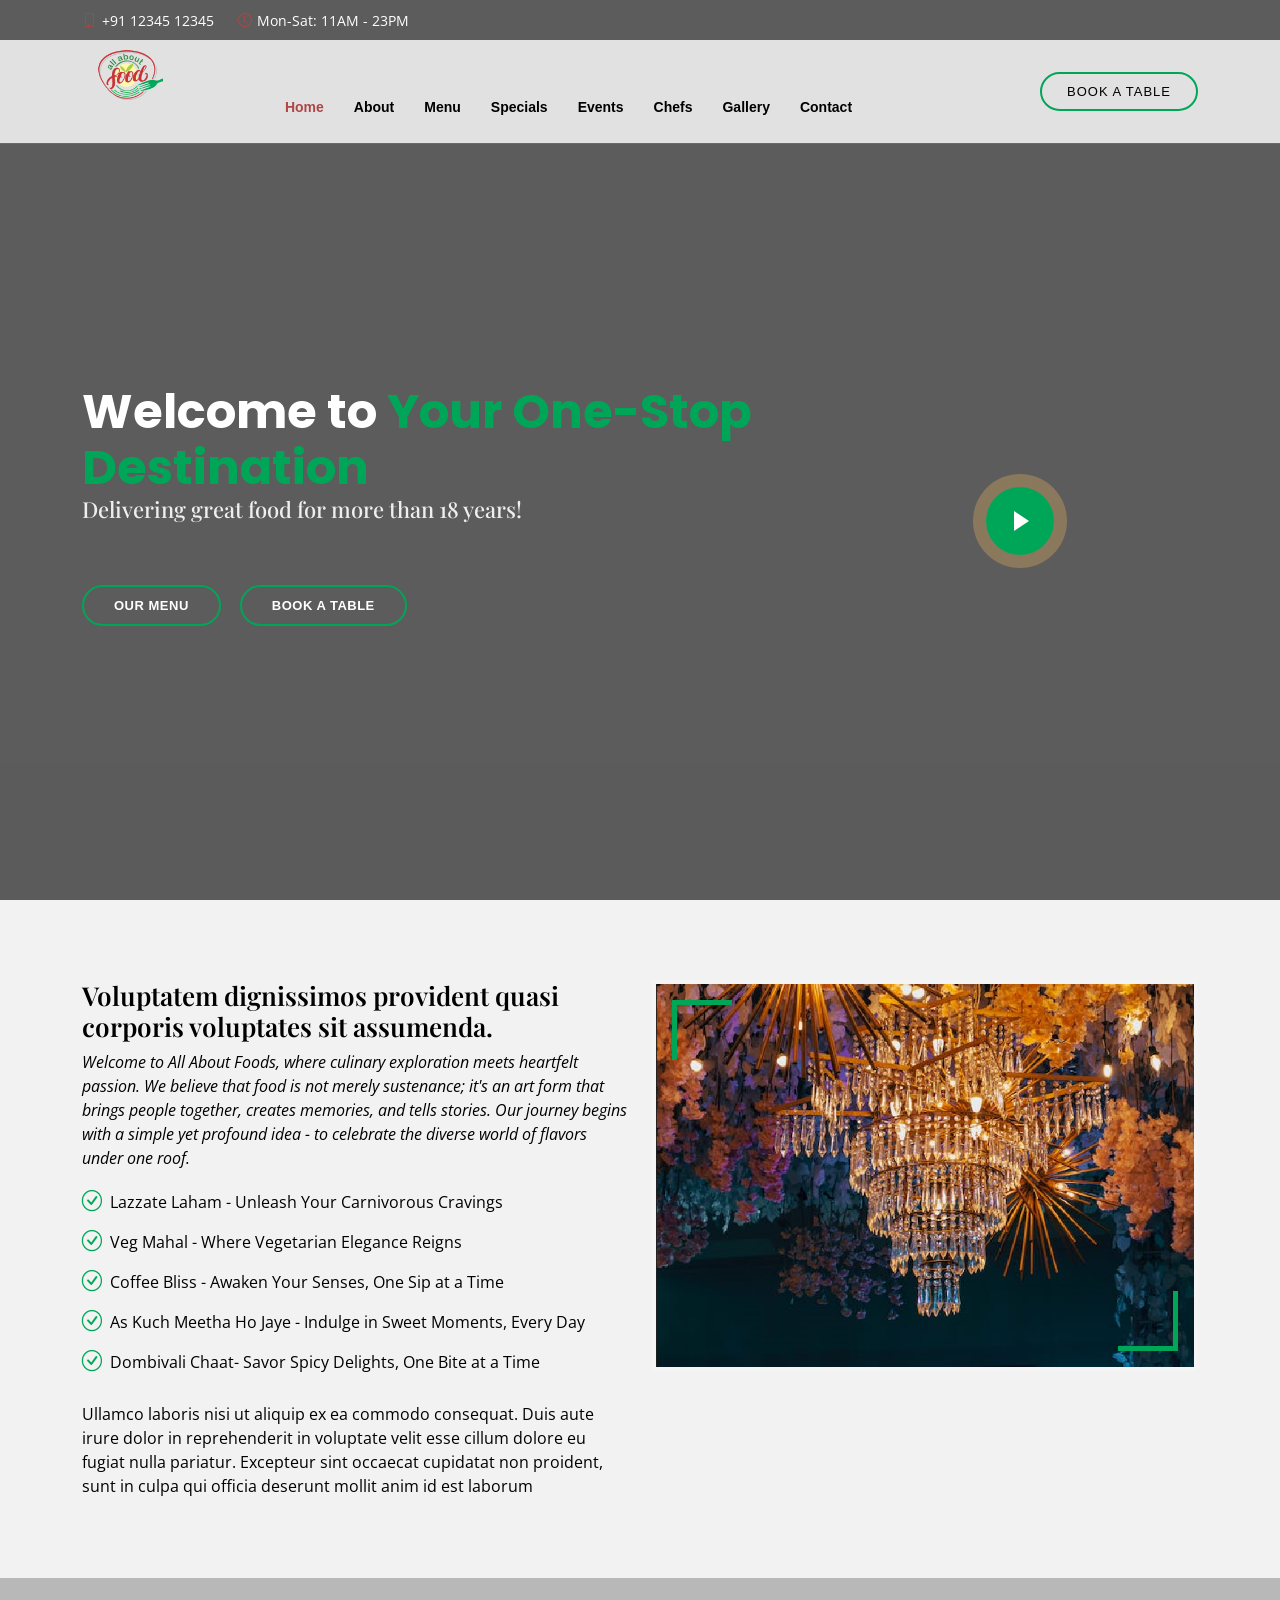
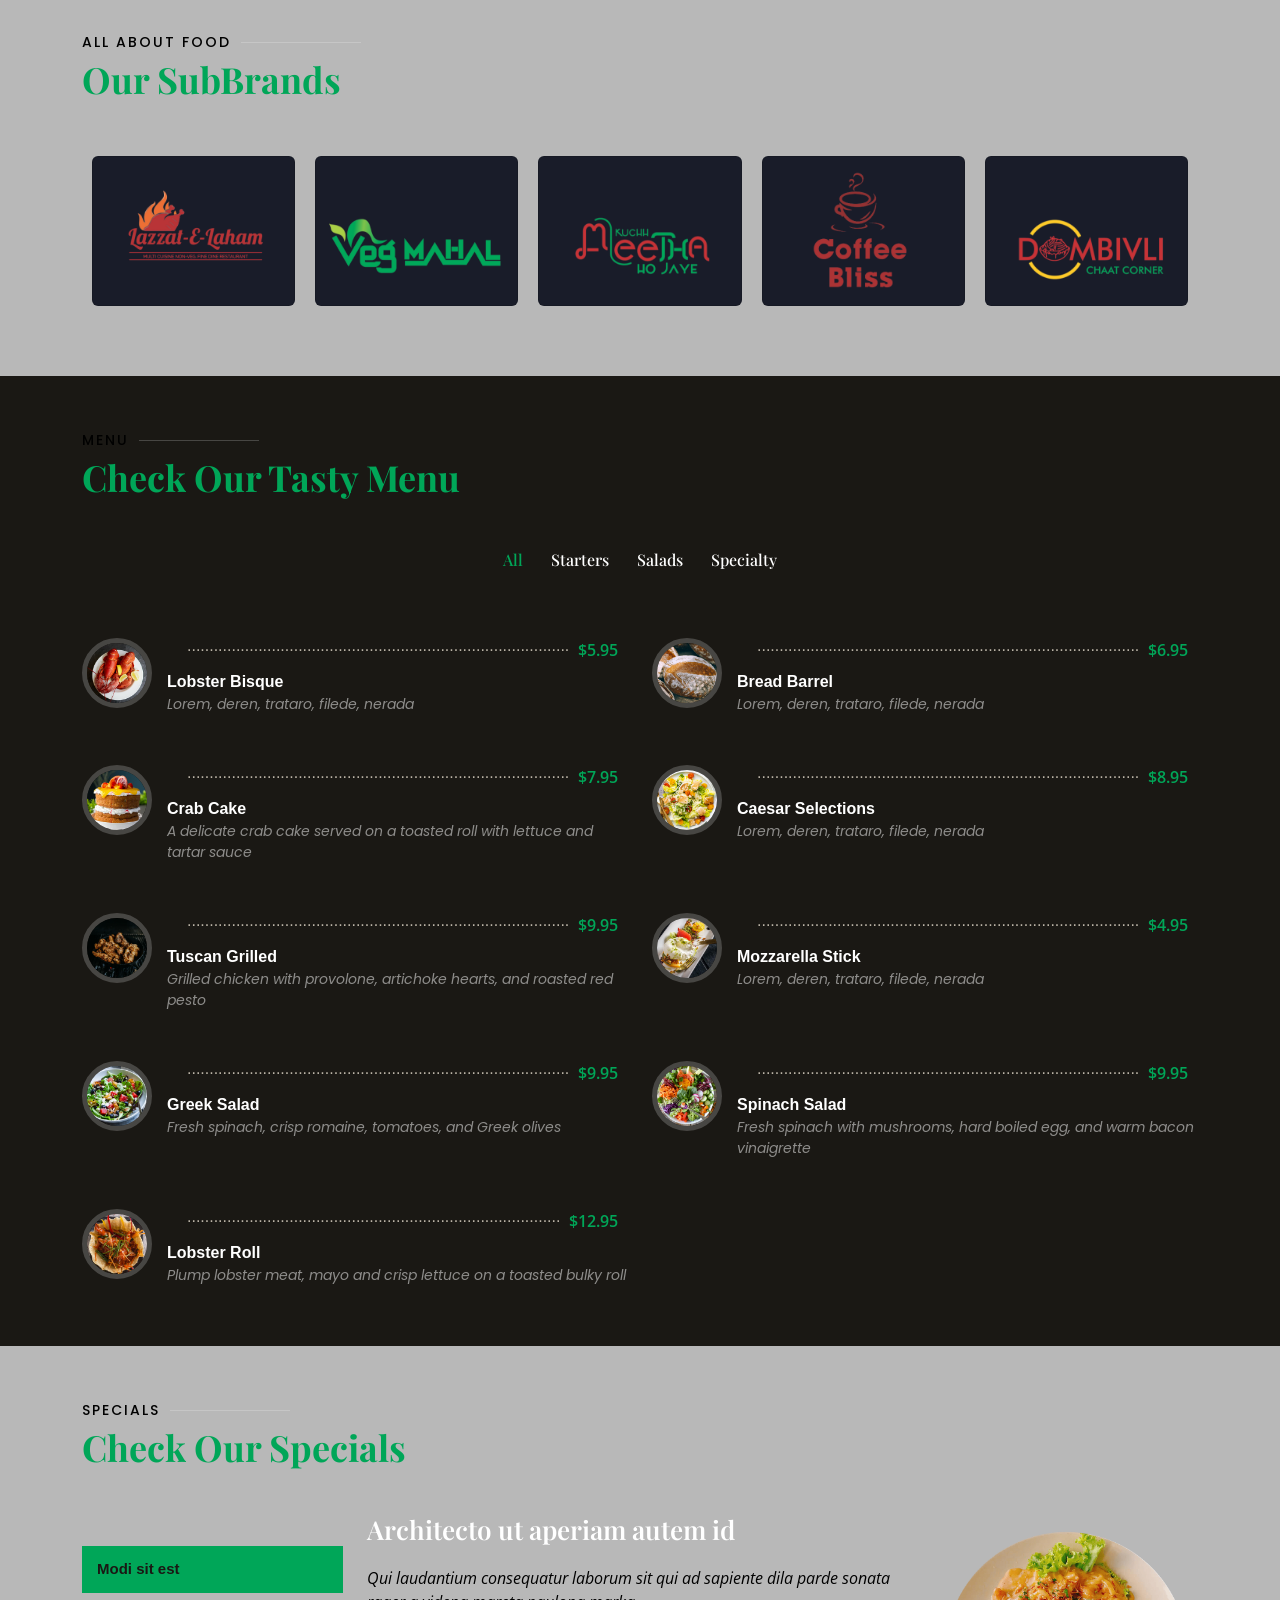
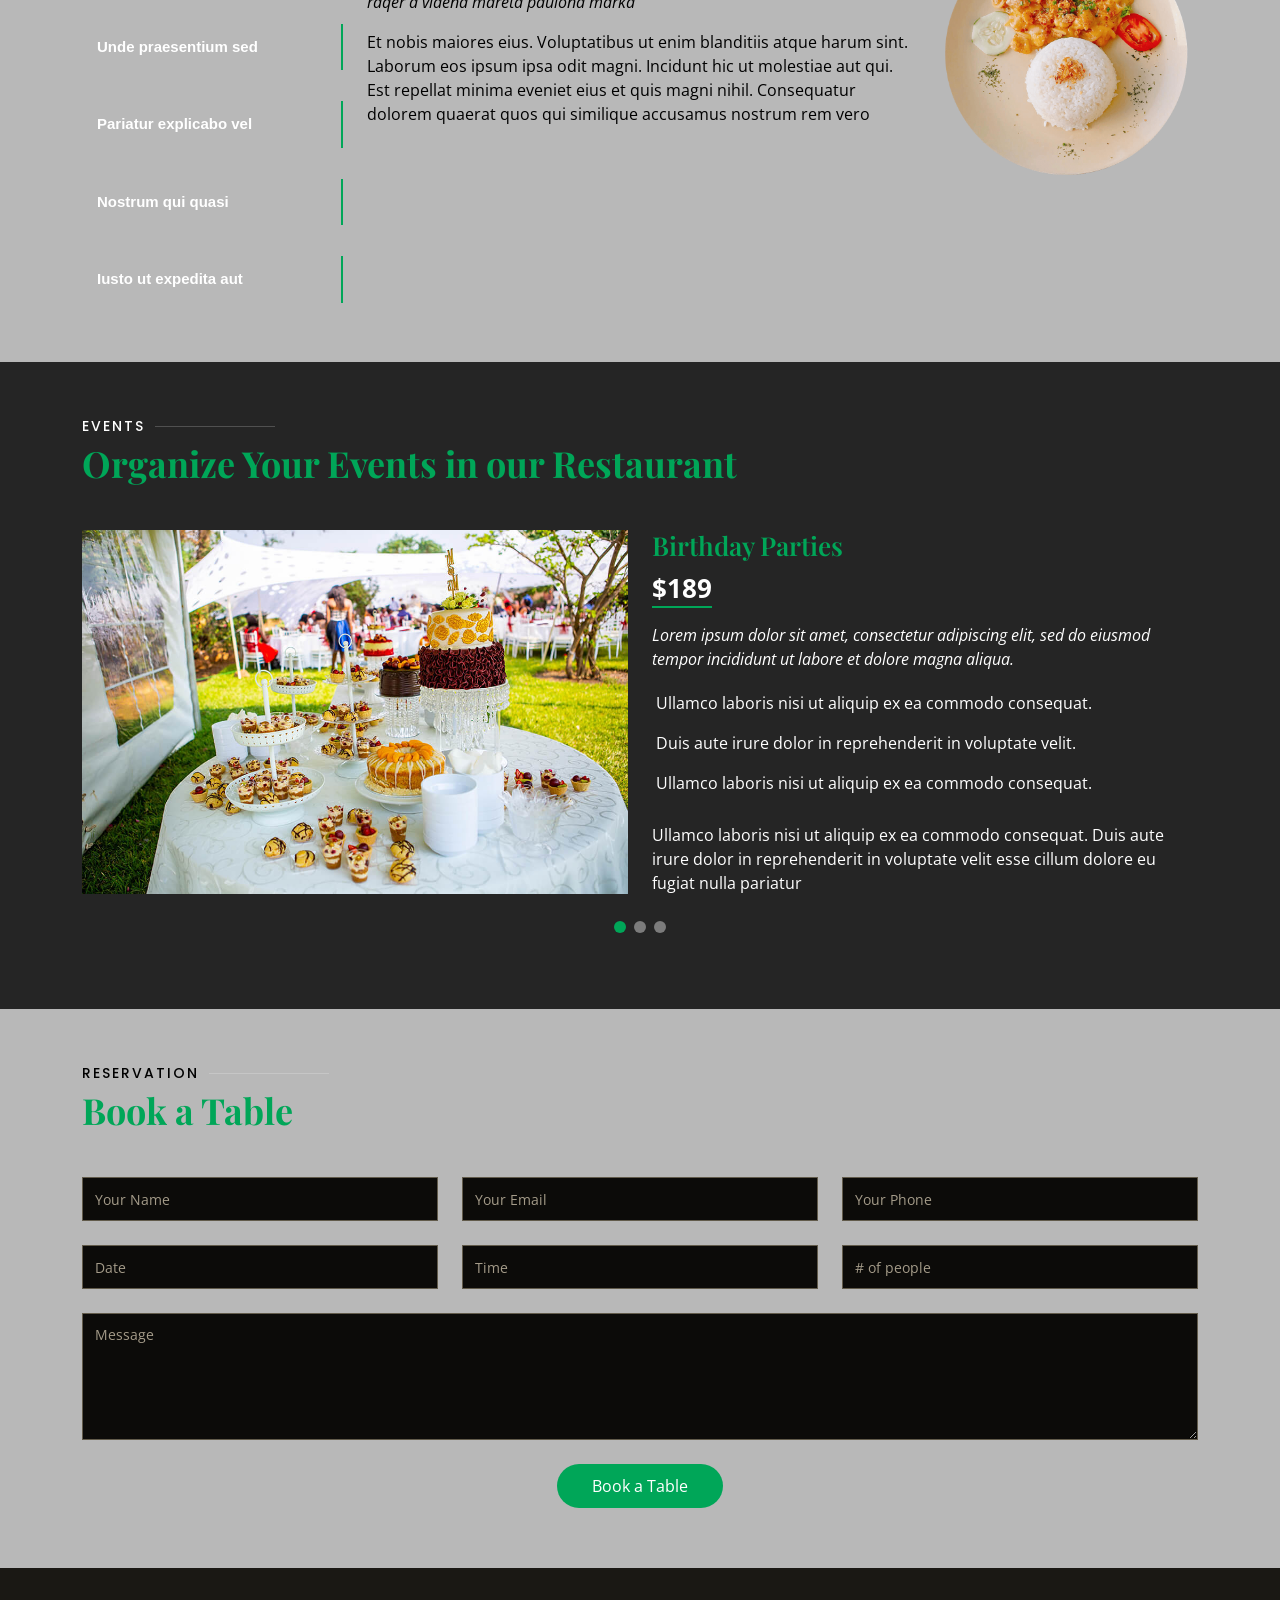
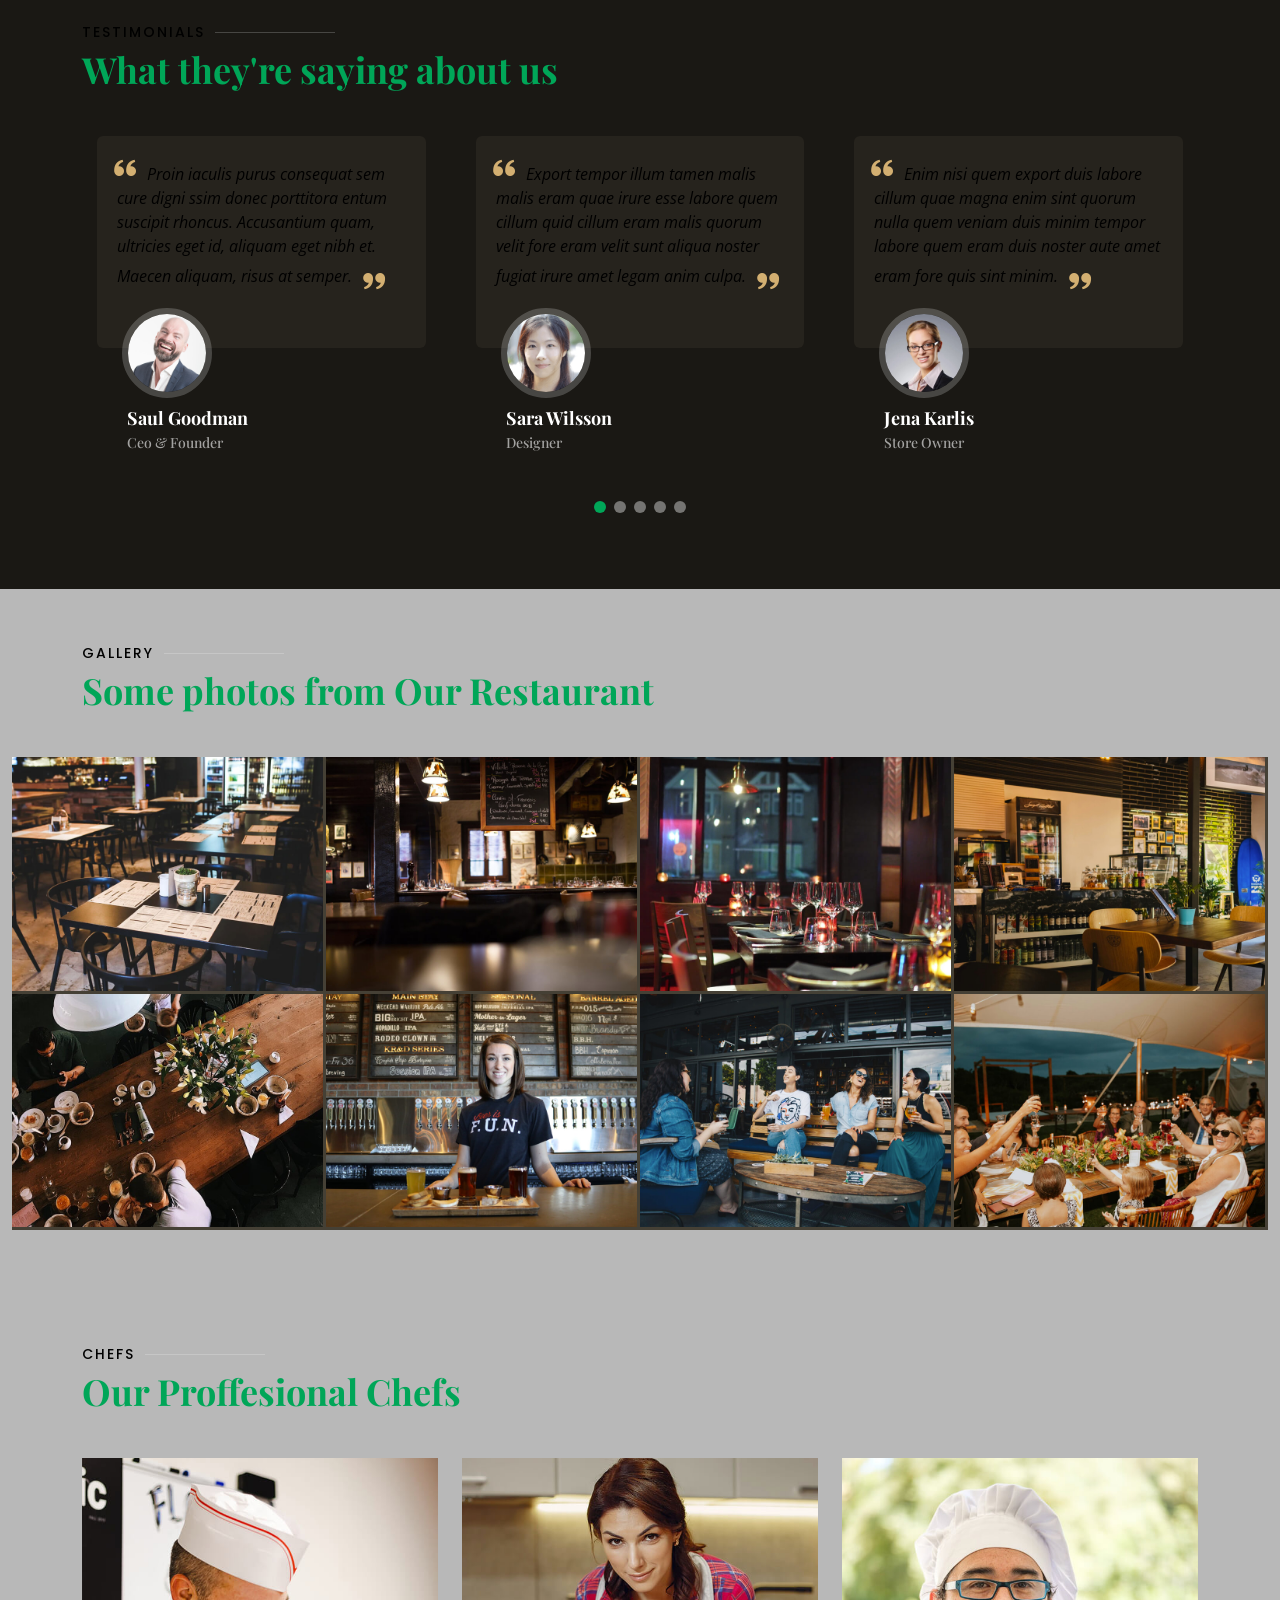
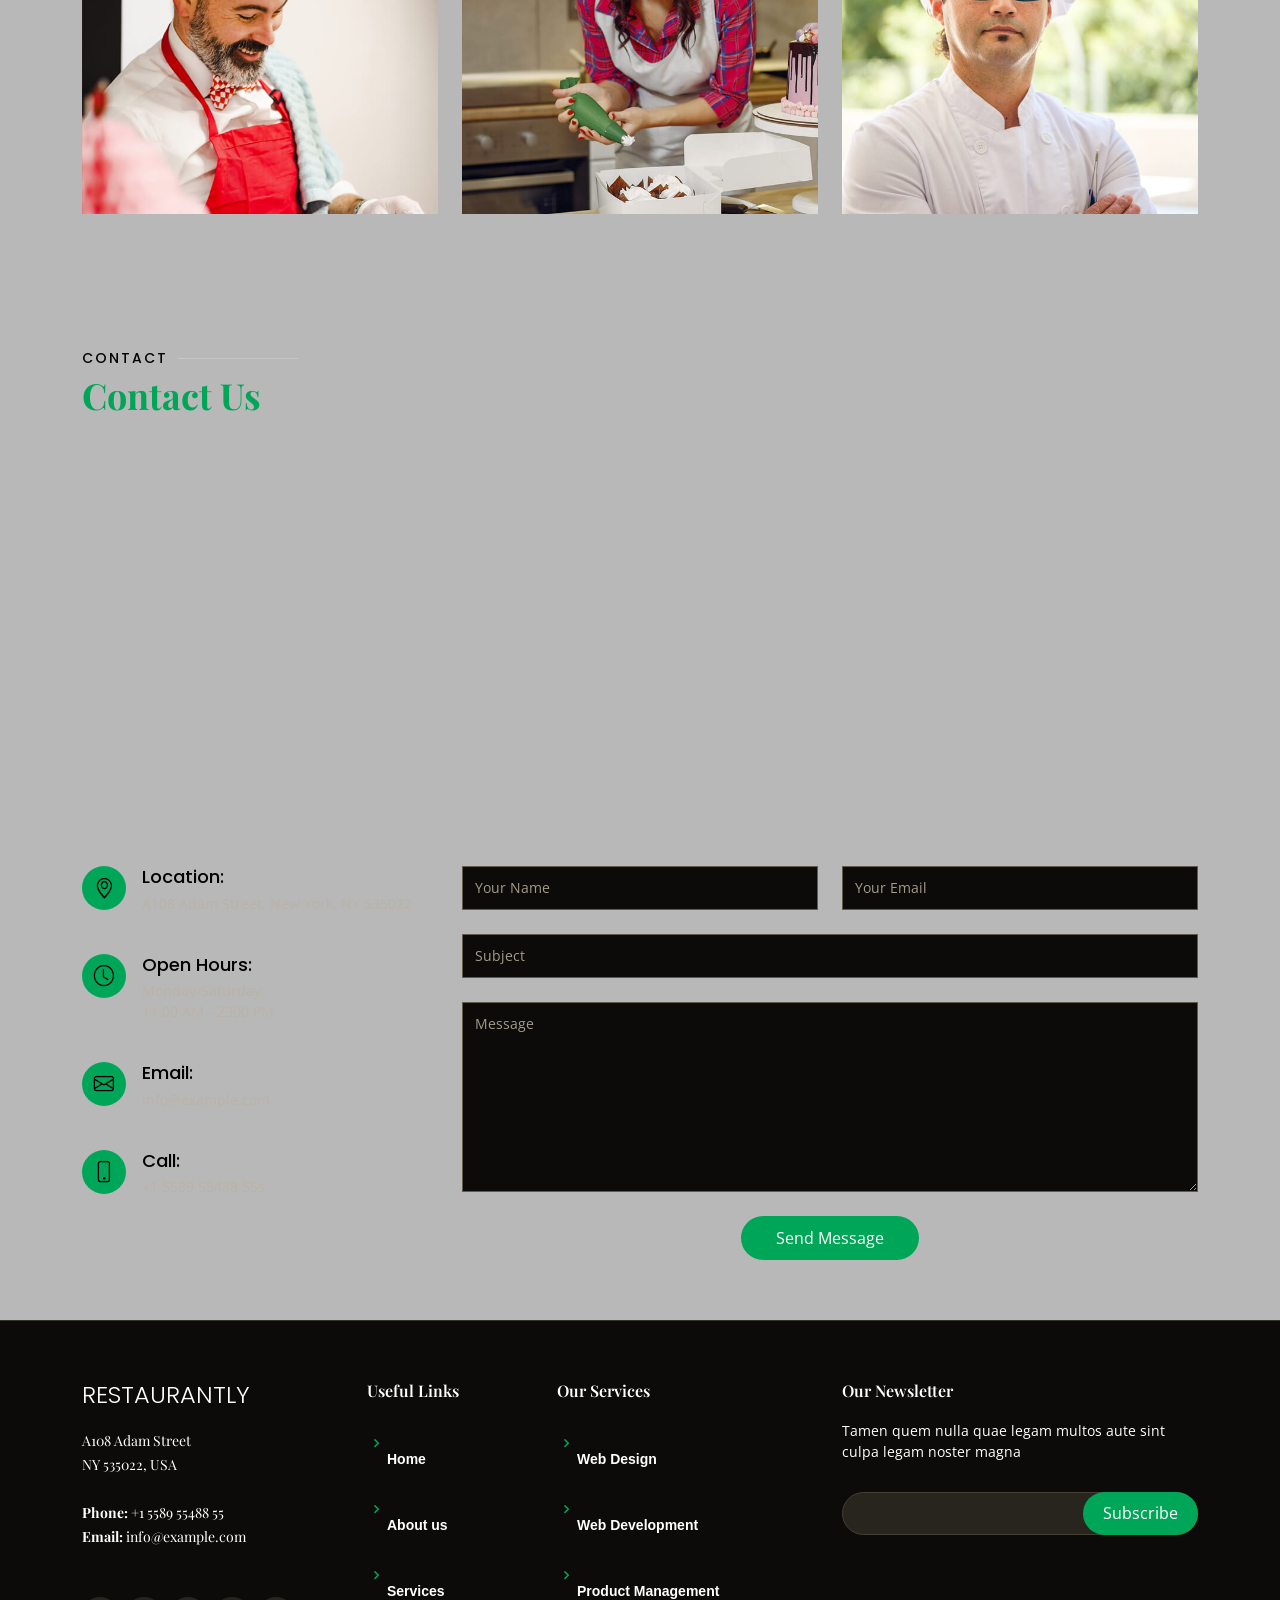
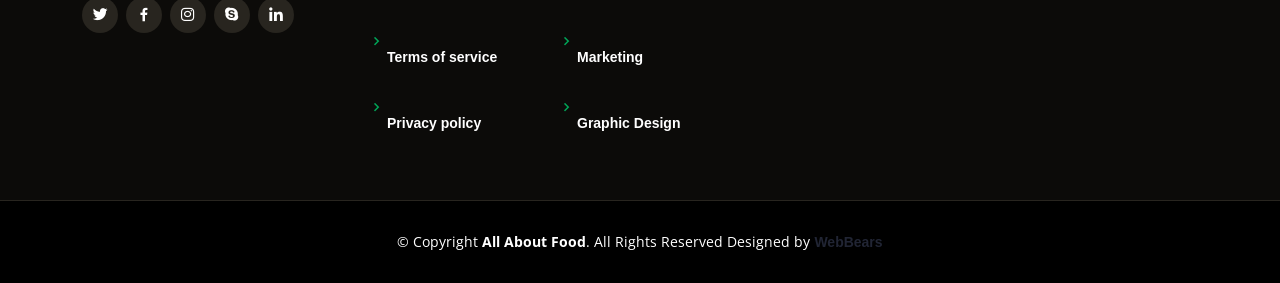
==== commit 67c59c3d: "cards added" ====
--- a/index.html
+++ b/index.html
@@ -29,7 +29,7 @@
 
   <!-- Template Main CSS File -->
   <link href="assets/css/style.css" rel="stylesheet">
-  <!-- <link href="assets/css/subbrands.css" rel="stylesheet"> -->
+  <link href="card.css" rel="stylesheet">
 
 
 </head>
@@ -62,7 +62,7 @@
 
       <!-- <h1 class="logo me-auto me-lg-0"><a href="index.html">All About Foods</a></h1> -->
       <!-- Uncomment above if you prefer to use an Text logo -->
-      <a href="index.html" class="logo me-auto me-lg-0"><img src="assets\Images\all about foods.png" alt=""
+      <a href="index.html" class="logo me-auto me-lg-0"><img src="assets/Images/all about food-png.png" alt=""
           class="img-fluid"></a>
 
       <nav id="navbar" class="navbar order-last order-lg-0">
@@ -74,7 +74,7 @@
           <li><a class="nav-link scrollto" href="#events">Events</a></li>
           <li><a class="nav-link scrollto" href="#chefs">Chefs</a></li>
           <li><a class="nav-link scrollto" href="#gallery">Gallery</a></li>
-          <li class="dropdown"><a href="#"><span>Drop Down</span> <i class="bi bi-chevron-down"></i></a>
+          <!-- <li class="dropdown"><a href="#"><span>Drop Down</span> <i class="bi bi-chevron-down"></i></a>
             <ul>
               <li><a href="#">Drop Down 1</a></li>
               <li class="dropdown"><a href="#"><span>Deep Drop Down</span> <i class="bi bi-chevron-right"></i></a>
@@ -90,7 +90,7 @@
               <li><a href="#">Drop Down 3</a></li>
               <li><a href="#">Drop Down 4</a></li>
             </ul>
-          </li>
+          </li> -->
           <li><a class="nav-link scrollto" href="#contact">Contact</a></li>
         </ul>
         <i class="bi bi-list mobile-nav-toggle"></i>
@@ -162,60 +162,43 @@
     </section><!-- End About Section -->
 
     <!-- ======= Our Sub-Brands ======= -->
-    <section id="why-us" class="why-us">
+    <section id="sub-brands" class="sub-brands">
       <div class="container" data-aos="fade-up">
 
         <div class="section-title">
-          <h2>Why Us</h2>
-          <p>Why Choose Our Restaurant</p>
+          <h2>All About Food</h2>
+          <p>Our SubBrands</p>
         </div>
 
         <div class="row">
 
-          <div class="col-lg-4">
-            <div class="box" data-aos="zoom-in" data-aos-delay="100" style="height: 170px; width: 300px;">
-              <a href="#">
-                <img src="assets/Images/Lazzate Laham-png.png" alt="Image 1" style="height: 170px; width: 300px; position: absolute;">
-              </a>
-
-            </div>
-          </div>
-
-          <div class="col-lg-4 mt-4 mt-lg-0">
-            <div class="box" data-aos="zoom-in" data-aos-delay="200"  style="height: 170px; width: 300px;">
-              <a href="#">
-                <img src="assets/Images/Veg Mahal-png.png" alt="Image 2"  style="height: 170px; width: 300px; position: absolute;">
-              </a>
-
-            </div>
-          </div>
-
-          <div class="col-lg-4 mt-4 mt-lg-0">
-            <div class="box" data-aos="zoom-in" data-aos-delay="300"  style="height: 170px; width: 300px;">
-              <a href="#">
-                <img src="assets/Images/Kuch Meetha Ho Jaye-png.png" alt="Image 3"  style="height: 170px; width: 300px; position: absolute;">
-              </a>
-
-            </div>
-          </div>
-
-          <div class="col-lg-4 mt-4">
-            <div class="box" data-aos="zoom-in" data-aos-delay="400"  style="height: 170px; width: 300px;">
-              <a href="#">
-                <img src="assets/Images/Coffee Bliss-png.png" alt="Image 4"  style="height: 170px; width: 300px; position: absolute;">
-              </a>
-
-            </div>
-          </div>
-
-          <div class="col-lg-4 mt-4">
-            <div class="box" data-aos="zoom-in" data-aos-delay="500"  style="height: 170px; width: 300px;">
-              <a href="#">
-                <img src="assets/Images/Dombivli Chaat Centre-png.png" alt="Image 5"  style="height: 170px; width: 300px; position: absolute;">
-              </a>
-
-            </div>
-          </div>
+          <div class="card-container">
+            <!-- Card 1 -->
+            <div class="card">
+              <a href="https://webbears.online/"><img src="assets/Images/Lazzate Laham-png.png" alt="Image"></a>
+            </div>
+        
+            <!-- Card 2 -->
+            <div class="card">
+              <a href="https://webbears.online/"><img src="assets/Images/Veg Mahal-png.png" alt="Image"></a>
+            </div>
+        
+            <!-- Card 3 -->
+            <div class="card">
+              <a href="https://webbears.online/"><img src="assets/Images/Kuch Meetha Ho Jaye-png.png" alt="Image"></a>
+            </div>
+        
+            <!-- Card 4 -->
+            <div class="card">
+             <a href="https://webbears.online/"> <img src="assets/Images/Coffee Bliss-png.png" alt="Image"></a>
+            </div>
+        
+            <!-- Card 5 -->
+            <div class="card"> </a>
+              <a href="https://webbears.online/"><img src="assets/Images/Dombivli Chaat Centre-png.png" alt="Image"></a>
+            </div>
+          </div>
+  
 
         </div>
 
--- a/assets/css/style.css
+++ b/assets/css/style.css
@@ -10,8 +10,8 @@
 --------------------------------------------------------------*/
 body {
     font-family: "Open Sans", sans-serif;
-    background: #0c0b09;
-    color: #fff;
+    background: #b8b8b8;
+    color: #000000;
   }
   
   a {
@@ -173,7 +173,7 @@
   # Header
   --------------------------------------------------------------*/
   #header {
-    background:rgba(45, 44, 44, 0.36);
+    background:rgb(255 255 255 / 82%);
     border-bottom: 1px solid #00a658;
     transition: all 0.5s;
     z-index: 997;
@@ -192,7 +192,7 @@
   
   #header.header-scrolled {
     top: 0;
-    background: rgba(0, 0, 0, 0.85);
+    background: rgb(255 255 255 / 82%);
     border-bottom: 1px solid #37332a;
   }
   
@@ -226,7 +226,7 @@
   .book-a-table-btn {
     margin: 0 0 0 15px;
     border: 2px solid #00a658;
-    color: #fff;
+    color: #000000;
     border-radius: 50px;
     padding: 8px 25px;
     text-transform: uppercase;
@@ -275,7 +275,7 @@
     align-items: center;
     justify-content: space-between;
     padding: 10px 0 10px 30px;
-    color: #fff;
+    color: #000000;
     white-space: nowrap;
     transition: 0.3s;
     font-size: 14px;
@@ -457,7 +457,7 @@
   #hero {
     width: 100%;
     height: 100vh;
-    background: url("../Images/Welcome\ to\ All\ About\ Food\ black.gif") top center;
+    background: url("../Images/header-bg.gif") top center;
     background-size: cover;
     position: relative;
     padding: 0;
@@ -679,7 +679,7 @@
     margin: 0 0 5px 0;
     letter-spacing: 2px;
     text-transform: uppercase;
-    color: #aaaaaa;
+    color: #000000;
     font-family: "Poppins", sans-serif;
   }
   
@@ -765,7 +765,7 @@
   
   .about:before {
     content: "";
-    background: rgba(0, 0, 0, 0.8);
+    background: rgb(255 255 255 / 82%);
     position: absolute;
     bottom: 0;
     top: 0;
@@ -855,23 +855,23 @@
   }
   
   /*--------------------------------------------------------------
-  # Why Us
-  --------------------------------------------------------------*/
-  .why-us .box {
+  # Sub Brands
+  --------------------------------------------------------------*/
+  .sub-brands .box {
     padding: 50px 30px;
     box-shadow: 0px 2px 15px rgba(0, 0, 0, 0.1);
     transition: all ease-in-out 0.3s;
     background: #1a1814;
   }
   
-  .why-us .box span {
+  .sub-brands .box span {
     display: block;
     font-size: 28px;
     font-weight: 700;
     color: #00a658;
   }
   
-  .why-us .box h4 {
+  .sub-brands .box h4 {
     font-size: 24px;
     font-weight: 600;
     padding: 0;
@@ -879,20 +879,20 @@
     color: rgba(255, 255, 255, 0.8);
   }
   
-  .why-us .box p {
-    color: #aaaaaa;
+  .sub-brands .box p {
+    color: #000000;
     font-size: 15px;
     margin: 0;
     padding: 0;
   }
   
-  .why-us .box:hover {
+  .sub-brands .box:hover {
     background: #ffffff;
     padding: 30px 30px 70px 30px;
     box-shadow: 10px 15px 30px rgba(0, 0, 0, 0.18);
   }
   
-  .why-us .box:hover span, .why-us .box:hover h4, .why-us .box:hover p {
+  .sub-brands .box:hover span, .sub-brands .box:hover h4, .sub-brands .box:hover p {
     color: #fff;
   }
 
@@ -1050,7 +1050,7 @@
   }
   
   .specials .details p {
-    color: #aaaaaa;
+    color: #000000;
   }
   
   .specials .details p:last-child {
--- a/card.css
+++ b/card.css
@@ -0,0 +1,96 @@
+ .card-container {
+      display: flex;
+      justify-content: space-between;
+      margin: 0 auto;
+    }
+
+    .card {
+      background: #191c29;
+      width: 240px;
+      height: 150px;
+      padding: 3px;
+      position: relative;
+      border-radius: 6px;
+      justify-content: center;
+      align-items: center;
+      text-align: center;
+      display: flex;
+      font-size: 1.5em;
+      color: rgb(88, 199, 250); /* Initial text color */
+      /* Show text initially */
+      cursor: pointer;
+      font-family: cursive;
+      transition: color 1s; /* Transition for text color */
+      margin: 10px;
+    }
+
+    .card:hover {
+      color: rgb(88, 199, 250); /* Change the text color on hover */
+    }
+
+    .card:hover:before,
+    .card:hover:after {
+      animation: none;
+      opacity: 0;
+    }
+
+    .card::after {
+      position: absolute;
+      content: "";
+      left: 0;
+      right: 0;
+      z-index: -1;
+      height: 100%;
+      width: 100%;
+      margin: 0 auto;
+      transform: scale(0.8);
+      filter: blur(calc(24vh / 6)); /* You might need to adjust this value */
+      background-image: linear-gradient(var(--rotate), #5dff68, #00d435 43%, #008e02);
+      opacity: 1;
+      transition: opacity 0.5s;
+      animation: spin 2.5s linear infinite;
+    }
+
+    .card img {
+      max-width: 100%;
+      /* Limits the image width */
+      max-height: 100%;
+      /* Limits the image height */
+      opacity: 1;
+      /* Initially hide the image with 0 opacity */
+      transition: opacity 0.5s;
+      /* Add a transition for opacity */
+    }
+
+    .card:hover img {
+      opacity: 1;
+      /* Show the image on hover with a smooth transition */
+    }
+
+    @keyframes spin {
+      0% {
+        --rotate: 0deg;
+      }
+
+      100% {
+        --rotate: 360deg;
+      }
+    }
+
+    a {
+      color: #212534;
+      text-decoration: none;
+      font-family: sans-serif;
+      font-weight: bold;
+      margin-top: 2rem;
+    }
+
+    @media (min-width: 577px) and (max-width: 768px) {
+      /* sm: Small devices (tablets) */
+      /* Adjust styles as needed */
+    }
+
+    @media (min-width: 769px) and (max-width: 992px) {
+      /* md: Medium devices (desktops) */
+      /* Adjust styles as needed */
+    }
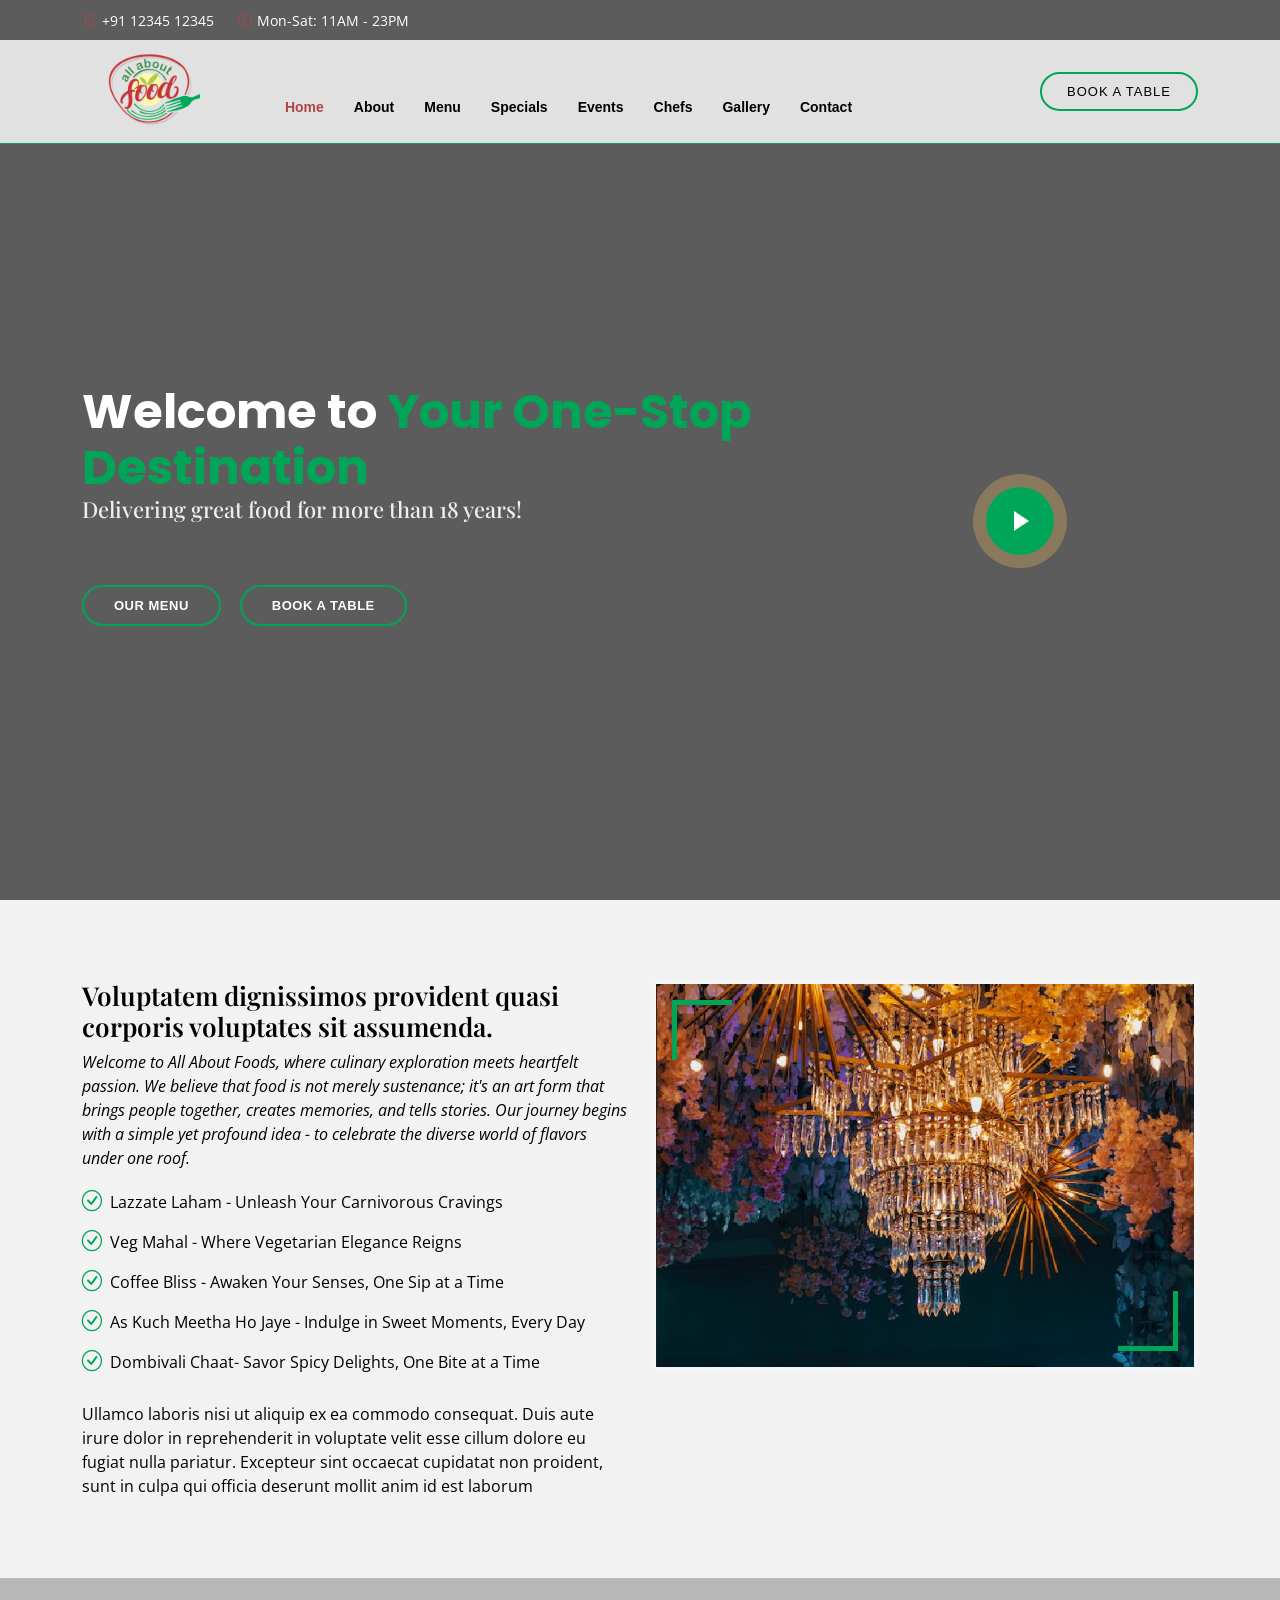
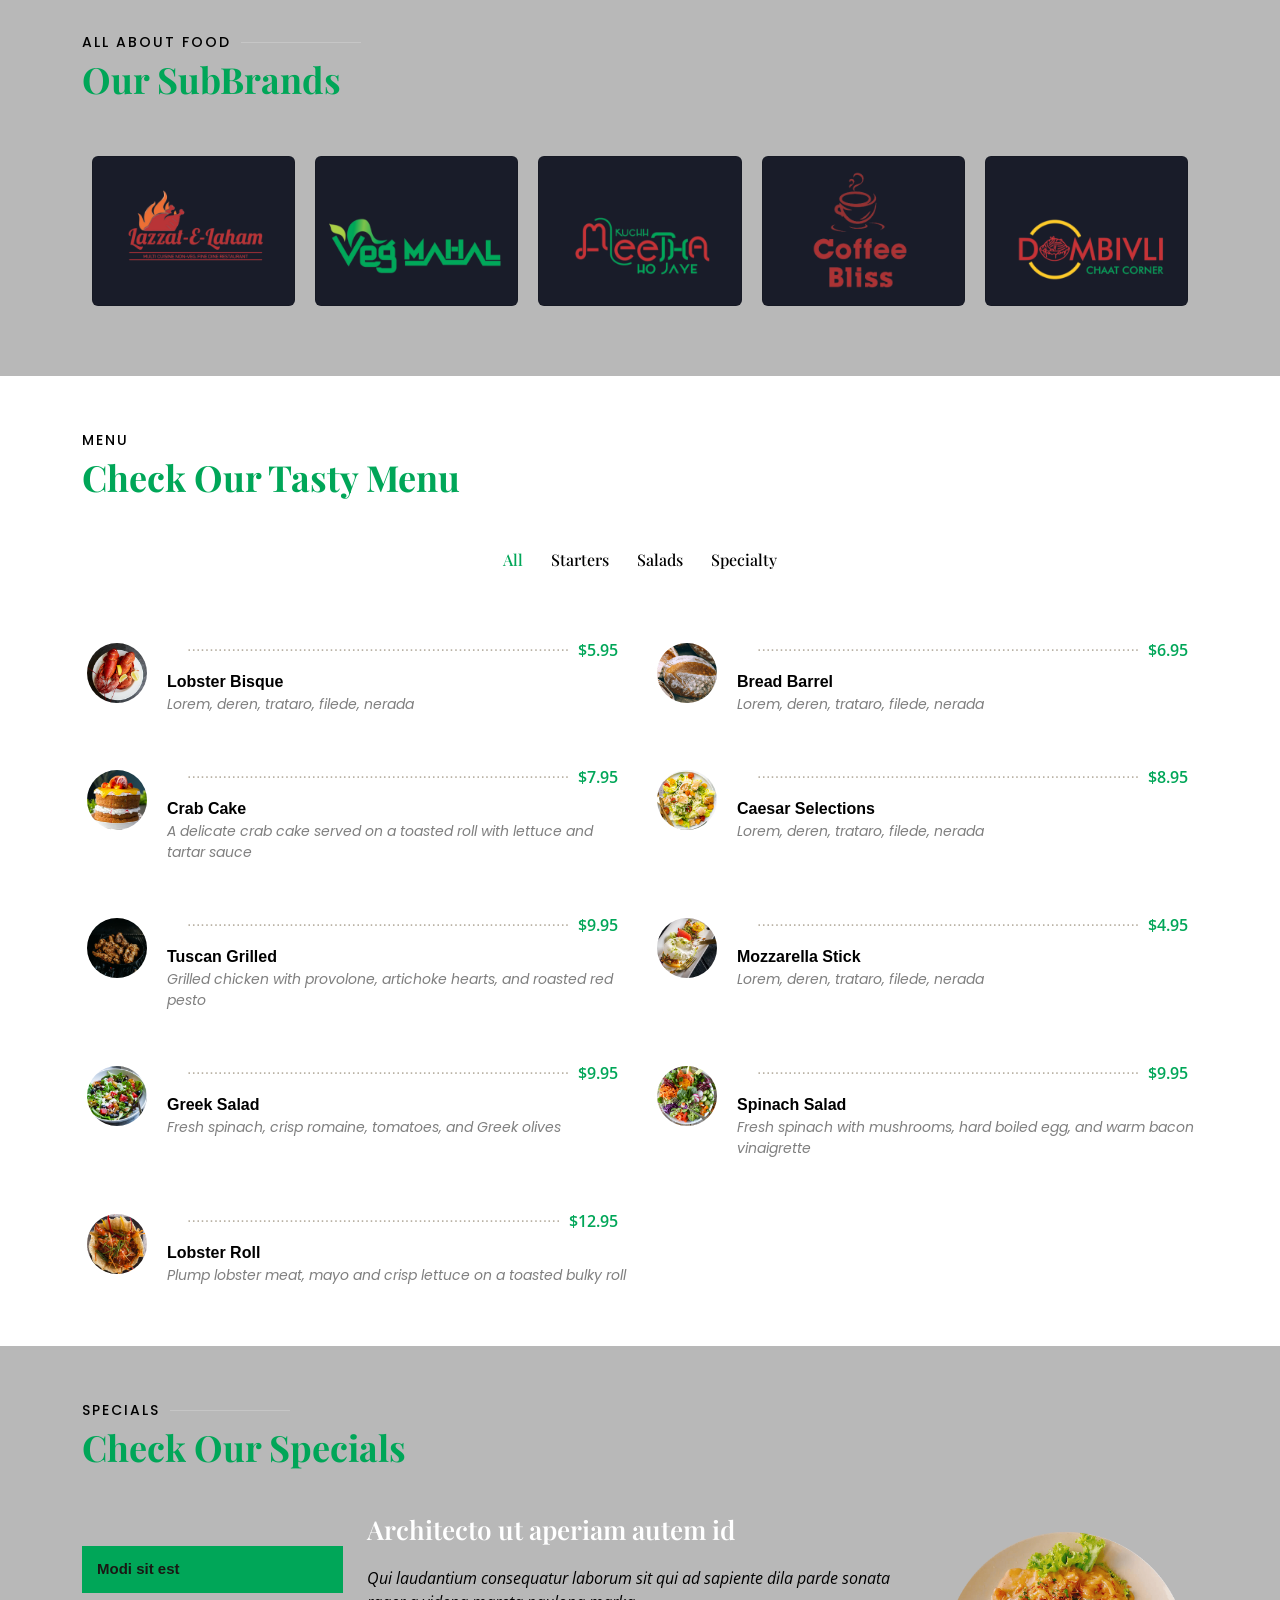
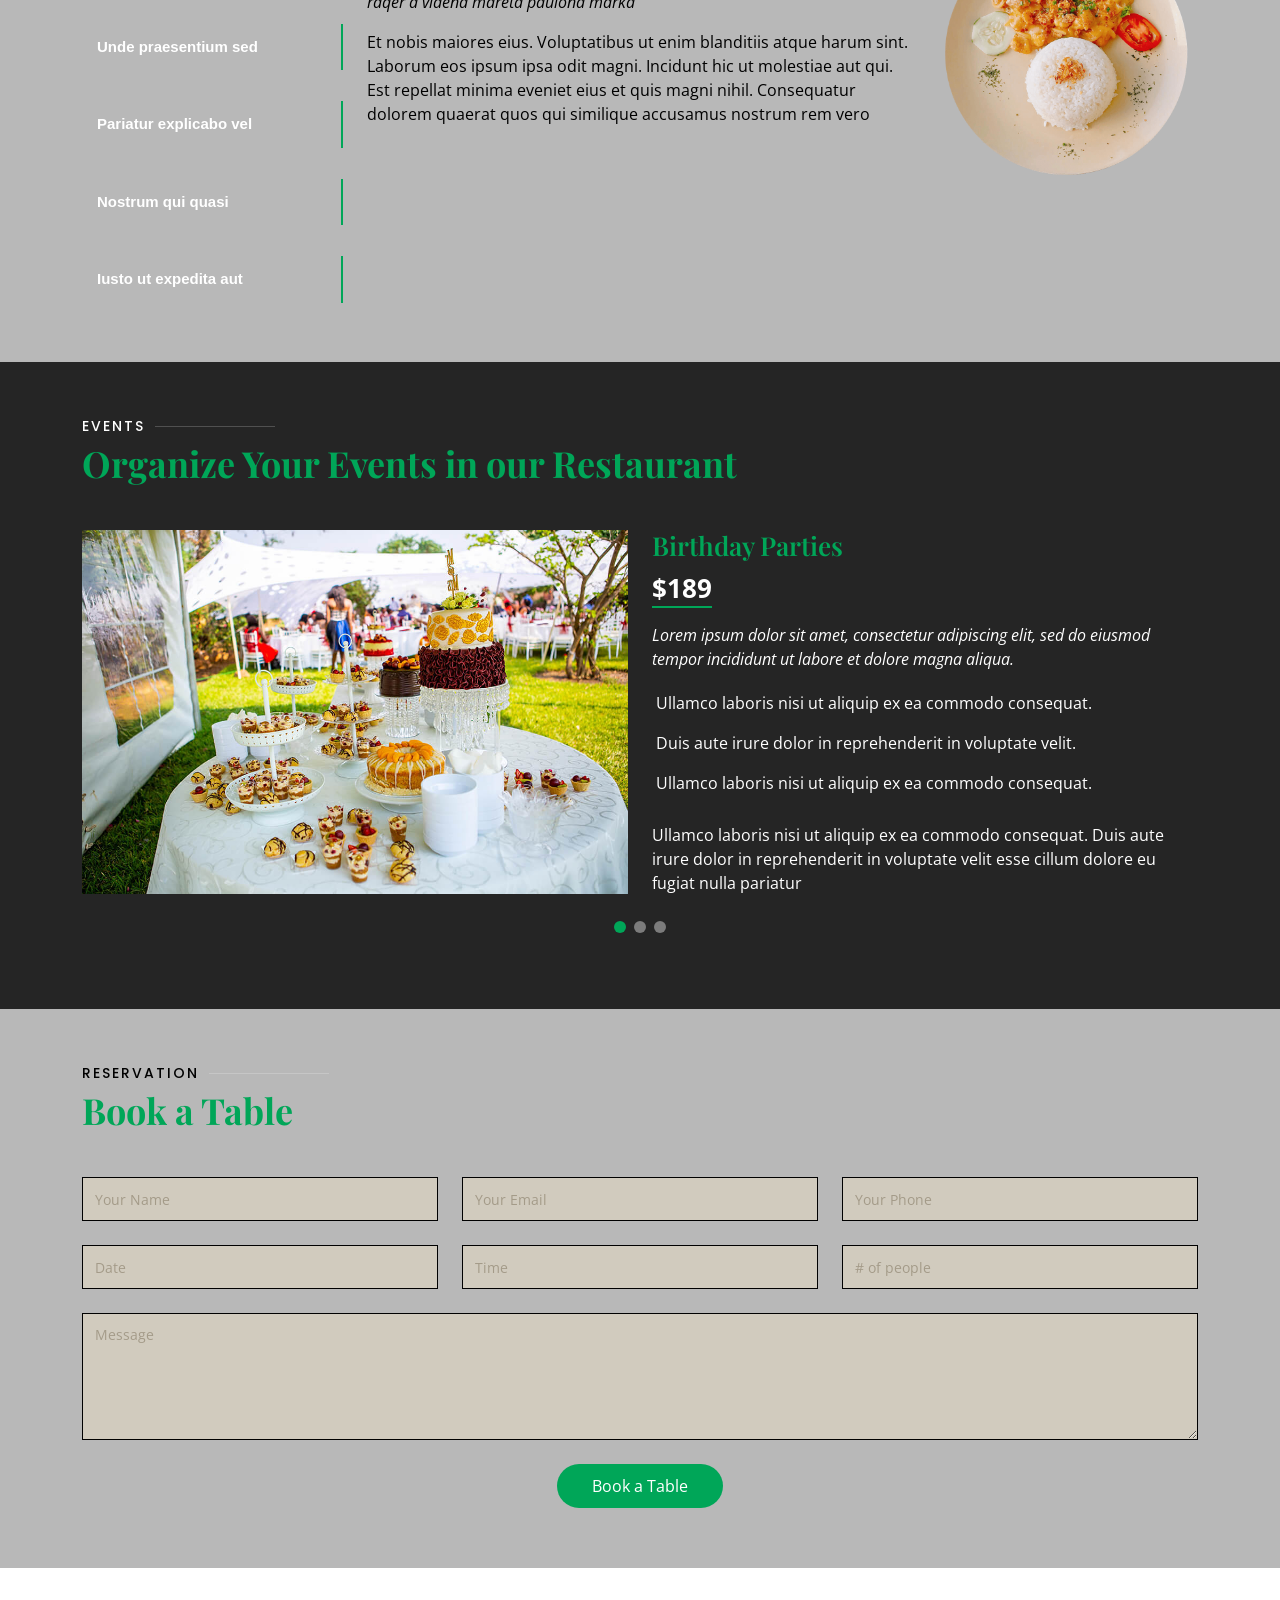
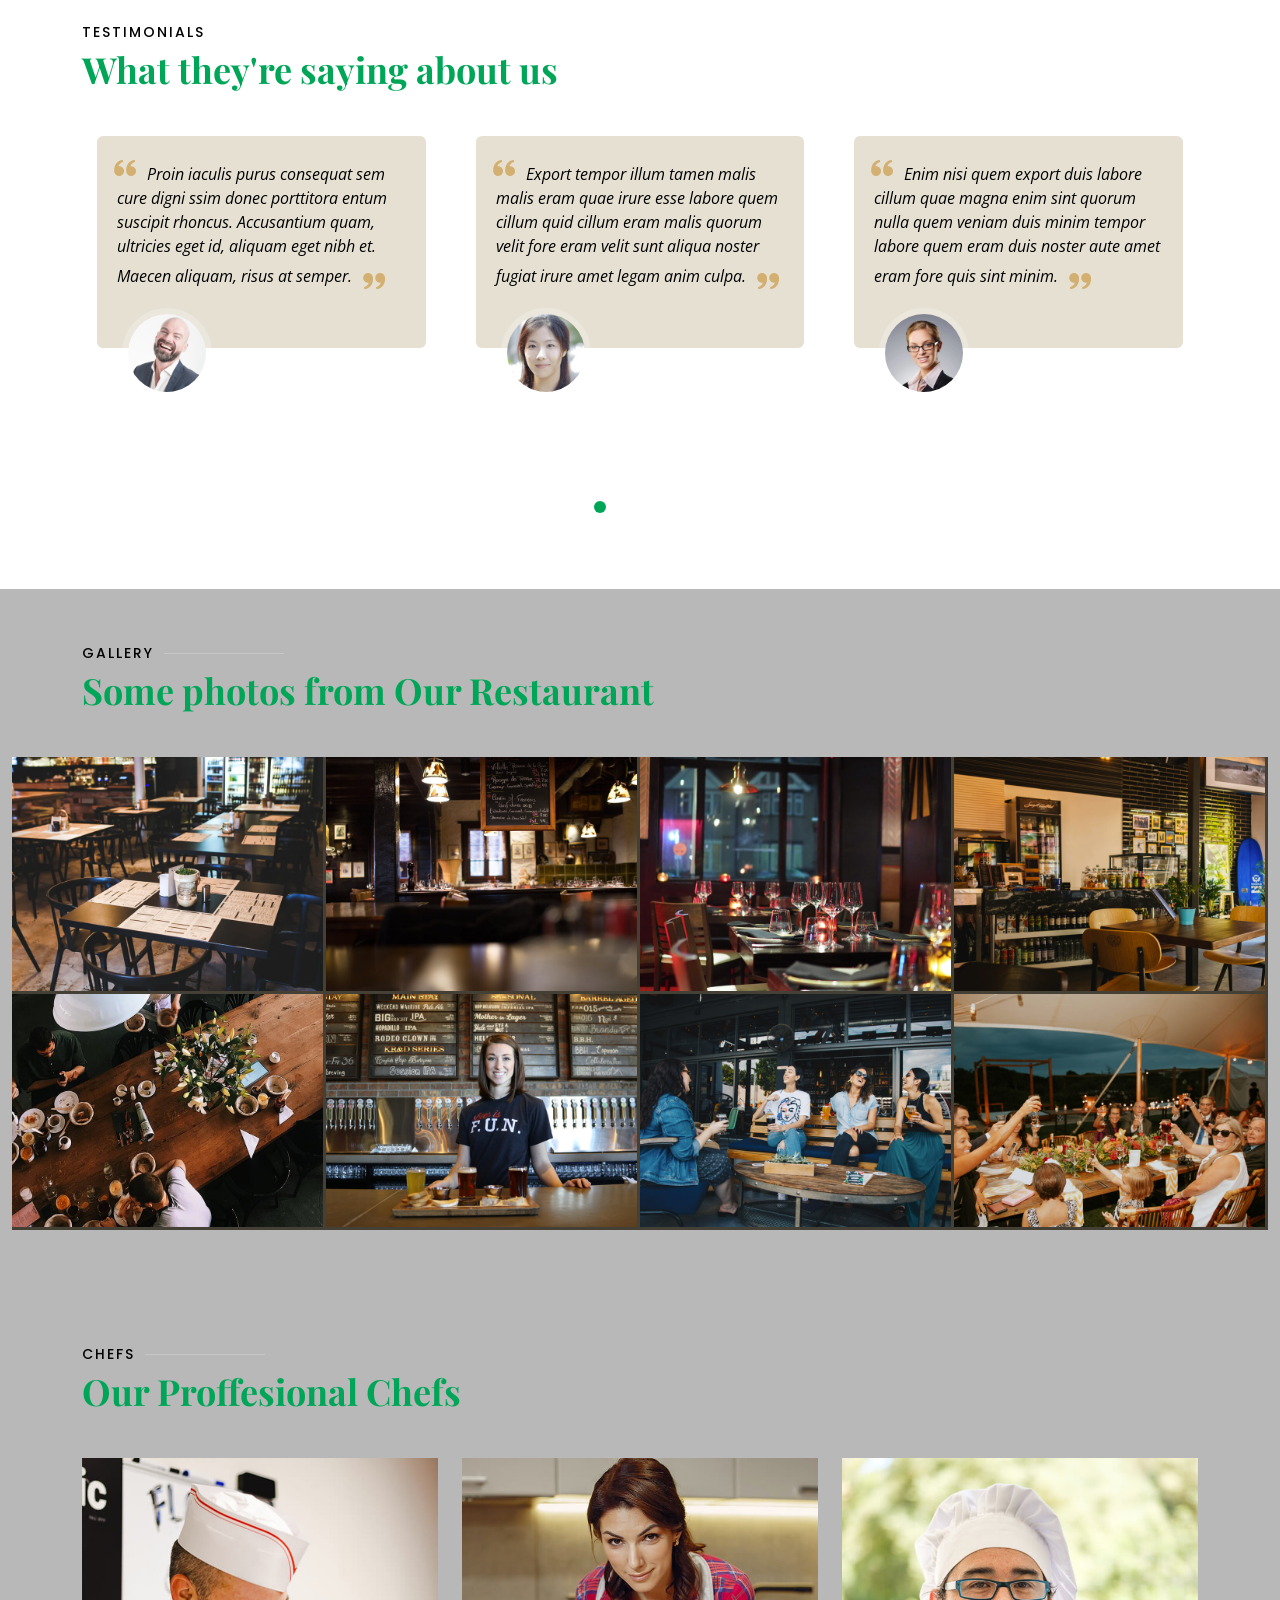
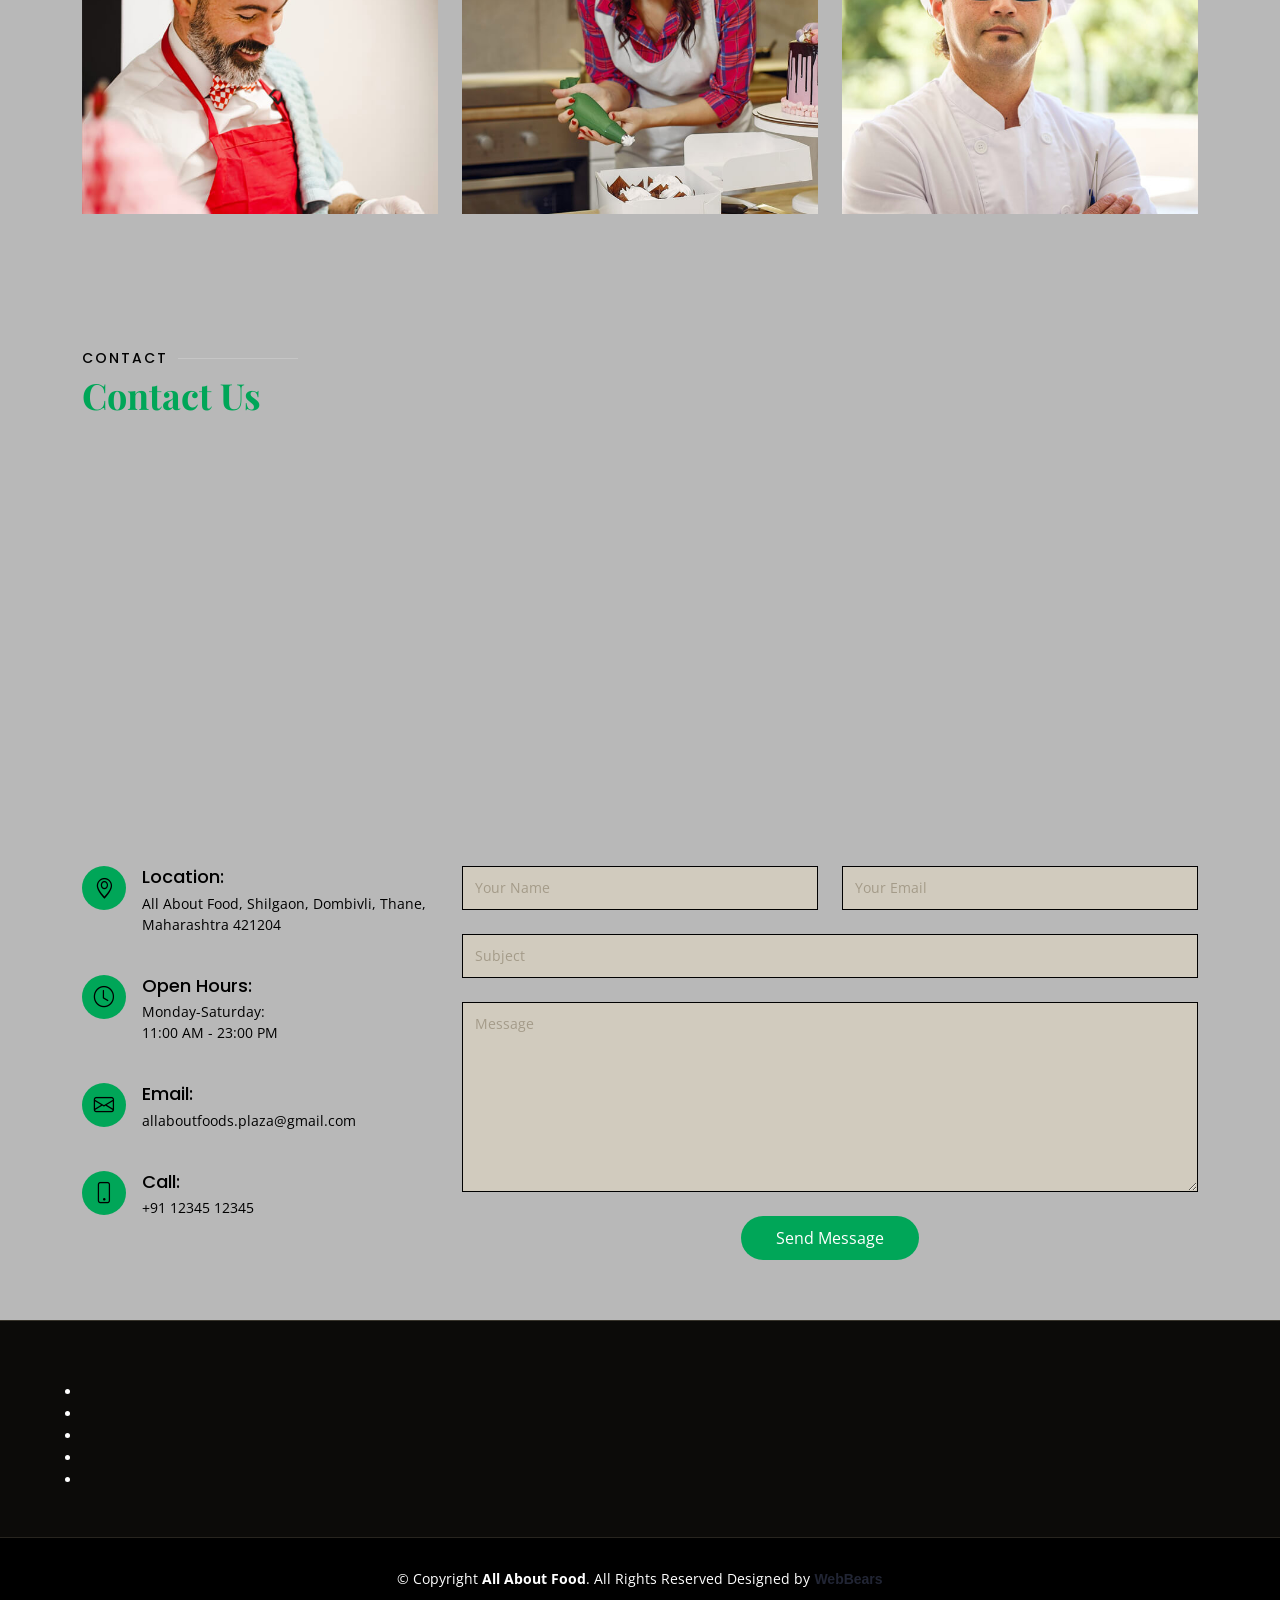
==== commit 3187fdb9: "css chng" ====
--- a/index.html
+++ b/index.html
@@ -5,7 +5,7 @@
   <meta charset="utf-8">
   <meta content="width=device-width, initial-scale=1.0" name="viewport">
 
-  <title>Restaurantly Bootstrap Template - Index</title>
+  <title>All About Food</title>
   <meta content="" name="description">
   <meta content="" name="keywords">
 
@@ -30,6 +30,8 @@
   <!-- Template Main CSS File -->
   <link href="assets/css/style.css" rel="stylesheet">
   <link href="card.css" rel="stylesheet">
+  <link href="social-media.css" rel="stylesheet">
+
 
 
 </head>
@@ -864,7 +866,7 @@
 
       <div data-aos="fade-up">
         <iframe style="border:0; width: 100%; height: 350px;"
-          src="https://www.google.com/maps/embed?pb=!1m14!1m8!1m3!1d12097.433213460943!2d-74.0062269!3d40.7101282!3m2!1i1024!2i768!4f13.1!3m3!1m2!1s0x0%3A0xb89d1fe6bc499443!2sDowntown+Conference+Center!5e0!3m2!1smk!2sbg!4v1539943755621"
+          src="https://www.google.com/maps/embed?pb=!1m14!1m8!1m3!1d942.2793258102636!2d73.0498758!3d19.1463419!3m2!1i1024!2i768!4f13.1!3m3!1m2!1s0x3be7c15cb2975af3%3A0xc095b40e3ad24ae2!2sAll%20About%20Food!5e0!3m2!1sen!2sin!4v1694436540435!5m2!1sen!2sin"
           frameborder="0" allowfullscreen></iframe>
       </div>
 
@@ -877,7 +879,7 @@
               <div class="address">
                 <i class="bi bi-geo-alt"></i>
                 <h4>Location:</h4>
-                <p>A108 Adam Street, New York, NY 535022</p>
+                <p>All About Food, Shilgaon, Dombivli, Thane, Maharashtra 421204</p>
               </div>
 
               <div class="open-hours">
@@ -885,20 +887,20 @@
                 <h4>Open Hours:</h4>
                 <p>
                   Monday-Saturday:<br>
-                  11:00 AM - 2300 PM
+                  11:00 AM - 23:00 PM
                 </p>
               </div>
 
               <div class="email">
                 <i class="bi bi-envelope"></i>
                 <h4>Email:</h4>
-                <p>info@example.com</p>
+                <p>allaboutfoods.plaza@gmail.com</p>
               </div>
 
               <div class="phone">
                 <i class="bi bi-phone"></i>
                 <h4>Call:</h4>
-                <p>+1 5589 55488 55s</p>
+                <p>+91 12345 12345</p>
               </div>
 
             </div>
@@ -945,55 +947,13 @@
       <div class="container">
         <div class="row">
 
-          <div class="col-lg-3 col-md-6">
-            <div class="footer-info">
-              <h3>Restaurantly</h3>
-              <p>
-                A108 Adam Street <br>
-                NY 535022, USA<br><br>
-                <strong>Phone:</strong> +1 5589 55488 55<br>
-                <strong>Email:</strong> info@example.com<br>
-              </p>
-              <div class="social-links mt-3">
-                <a href="#" class="twitter"><i class="bx bxl-twitter"></i></a>
-                <a href="#" class="facebook"><i class="bx bxl-facebook"></i></a>
-                <a href="#" class="instagram"><i class="bx bxl-instagram"></i></a>
-                <a href="#" class="google-plus"><i class="bx bxl-skype"></i></a>
-                <a href="#" class="linkedin"><i class="bx bxl-linkedin"></i></a>
-              </div>
-            </div>
-          </div>
-
-          <div class="col-lg-2 col-md-6 footer-links">
-            <h4>Useful Links</h4>
-            <ul>
-              <li><i class="bx bx-chevron-right"></i> <a href="#">Home</a></li>
-              <li><i class="bx bx-chevron-right"></i> <a href="#">About us</a></li>
-              <li><i class="bx bx-chevron-right"></i> <a href="#">Services</a></li>
-              <li><i class="bx bx-chevron-right"></i> <a href="#">Terms of service</a></li>
-              <li><i class="bx bx-chevron-right"></i> <a href="#">Privacy policy</a></li>
-            </ul>
-          </div>
-
-          <div class="col-lg-3 col-md-6 footer-links">
-            <h4>Our Services</h4>
-            <ul>
-              <li><i class="bx bx-chevron-right"></i> <a href="#">Web Design</a></li>
-              <li><i class="bx bx-chevron-right"></i> <a href="#">Web Development</a></li>
-              <li><i class="bx bx-chevron-right"></i> <a href="#">Product Management</a></li>
-              <li><i class="bx bx-chevron-right"></i> <a href="#">Marketing</a></li>
-              <li><i class="bx bx-chevron-right"></i> <a href="#">Graphic Design</a></li>
-            </ul>
-          </div>
-
-          <div class="col-lg-4 col-md-6 footer-newsletter">
-            <h4>Our Newsletter</h4>
-            <p>Tamen quem nulla quae legam multos aute sint culpa legam noster magna</p>
-            <form action="" method="post">
-              <input type="email" name="email"><input type="submit" value="Subscribe">
-            </form>
-
-          </div>
+          <ul>
+            <li><a href="#"><i class="fab fa-facebook" aria-hidden="true"></i></a></li>
+            <li><a href="#"><i class="fab fa-twitter" aria-hidden="true"></i></a></li>
+            <li><a href="#"><i class="fab fa-google-plus-g" aria-hidden="true"></i></a></li>
+            <li><a href="#"><i class="fab fa-linkedin" aria-hidden="true"></i></a></li>
+            <li><a href="#"><i class="fab fa-instagram" aria-hidden="true"></i></a></li>
+          </ul>
 
         </div>
       </div>
@@ -1003,7 +963,6 @@
       <div class="copyright">
         &copy; Copyright <strong><span>All About Food</span></strong>. All Rights Reserved
         Designed by <a href="https://webbears.online/">WebBears</a>
-
       </div>
   </footer><!-- End Footer -->
 
--- a/assets/css/style.css
+++ b/assets/css/style.css
@@ -212,14 +212,47 @@
   }
   
   #header .logo img {
-    max-height: 40px;
-    max-height: 71px;
+    max-height: 100px;
     height: 201px;
     position: absolute;
     top: 0px;
     left: 92px;
   }
-  
+  /* Media query for small screens (example: screens up to 576px wide) */
+@media screen and (max-width: 576px) {
+  #header .logo img {
+    max-height: 80px; /* Adjust for smaller screens */
+    top: -10px; /* Adjust for smaller screens */
+    left: 10px; /* Adjust for smaller screens */
+  }
+}
+
+/* Media query for medium screens (example: screens between 577px and 992px wide) */
+@media screen and (min-width: 577px) and (max-width: 992px) {
+  #header .logo img {
+    max-height: 80px; /* Adjust for medium screens */
+    top: -10px; /* Adjust for medium screens */
+    left: 20px; /* Adjust for medium screens */
+  }
+}
+
+/* Media query for large screens (example: screens between 993px and 1200px wide) */
+@media screen and (min-width: 993px) and (max-width: 1200px) {
+  #header .logo img {
+    max-height: 120px; /* Adjust for large screens */
+    top: -5px; /* Adjust for large screens */
+    left: 30px; /* Adjust for large screens */
+  }
+}
+
+/* Media query for extra-large screens (example: screens wider than 1200px) */
+@media screen and (min-width: 1201px) {
+  #header .logo img {
+    height: 201px; /* Your original styles for extra-large screens */
+    left: 100px; /* Your original styles for extra-large screens */
+  }
+}
+
   /*--------------------------------------------------------------
   # Book a table button Menu
   --------------------------------------------------------------*/
@@ -664,7 +697,7 @@
   }
   
   .section-bg {
-    background-color: #1a1814;
+    background-color: #ffffff;
   }
   
   .section-title {
@@ -923,7 +956,7 @@
     font-size: 16px;
     font-weight: 500;
     line-height: 1;
-    color: #fff;
+    color: #000000;
     margin-bottom: 10px;
     transition: all ease-in-out 0.3s;
     border-radius: 50px;
@@ -972,11 +1005,11 @@
   
   .menu .menu-content a {
     padding-right: 10px;
-    background: #1a1814;
+    background: #ffffff;
     position: relative;
     z-index: 3;
     font-weight: 700;
-    color: white;
+    color: rgb(0, 0, 0);
     transition: 0.3s;
   }
   
@@ -985,7 +1018,7 @@
   }
   
   .menu .menu-content span {
-    background: #1a1814;
+    background: #ffffff;
     position: relative;
     z-index: 3;
     padding: 0 10px;
@@ -998,7 +1031,7 @@
     font-style: italic;
     font-size: 14px;
     font-family: "Poppins", sans-serif;
-    color: rgba(255, 255, 255, 0.5);
+    color: rgba(0, 0, 0, 0.5);
   }
   
   /*--------------------------------------------------------------
@@ -1222,9 +1255,9 @@
     border-radius: 0;
     box-shadow: none;
     font-size: 14px;
-    background: #0c0b09;
-    border-color: #625b4b;
-    color: white;
+    background: #dcd3c1b3;
+    border-color: #000000;
+    color: rgb(0, 0, 0);
   }
   
   .book-a-table .php-email-form input::-webkit-input-placeholder, .book-a-table .php-email-form textarea::-webkit-input-placeholder {
@@ -1316,7 +1349,7 @@
     font-style: italic;
     margin: 0 15px 0 15px;
     padding: 20px 20px 60px 20px;
-    background: #26231d;
+    background: #dcd3c1b3;
     position: relative;
     border-radius: 6px;
     position: relative;
@@ -1473,7 +1506,7 @@
     padding: 0 0 0 60px;
     margin-bottom: 0;
     font-size: 14px;
-    color: #bab3a6;
+    color: #000000;
   }
   
   .contact .info .open-hours, .contact .info .email, .contact .info .phone {
@@ -1537,9 +1570,9 @@
     border-radius: 0;
     box-shadow: none;
     font-size: 14px;
-    background: #0c0b09;
-    border-color: #625b4b;
-    color: white;
+    background: #dcd3c1b3;
+    border-color: #000000;
+    color: rgb(0, 0, 0);
   }
   
   .contact .php-email-form input::-webkit-input-placeholder, .contact .php-email-form textarea::-webkit-input-placeholder {
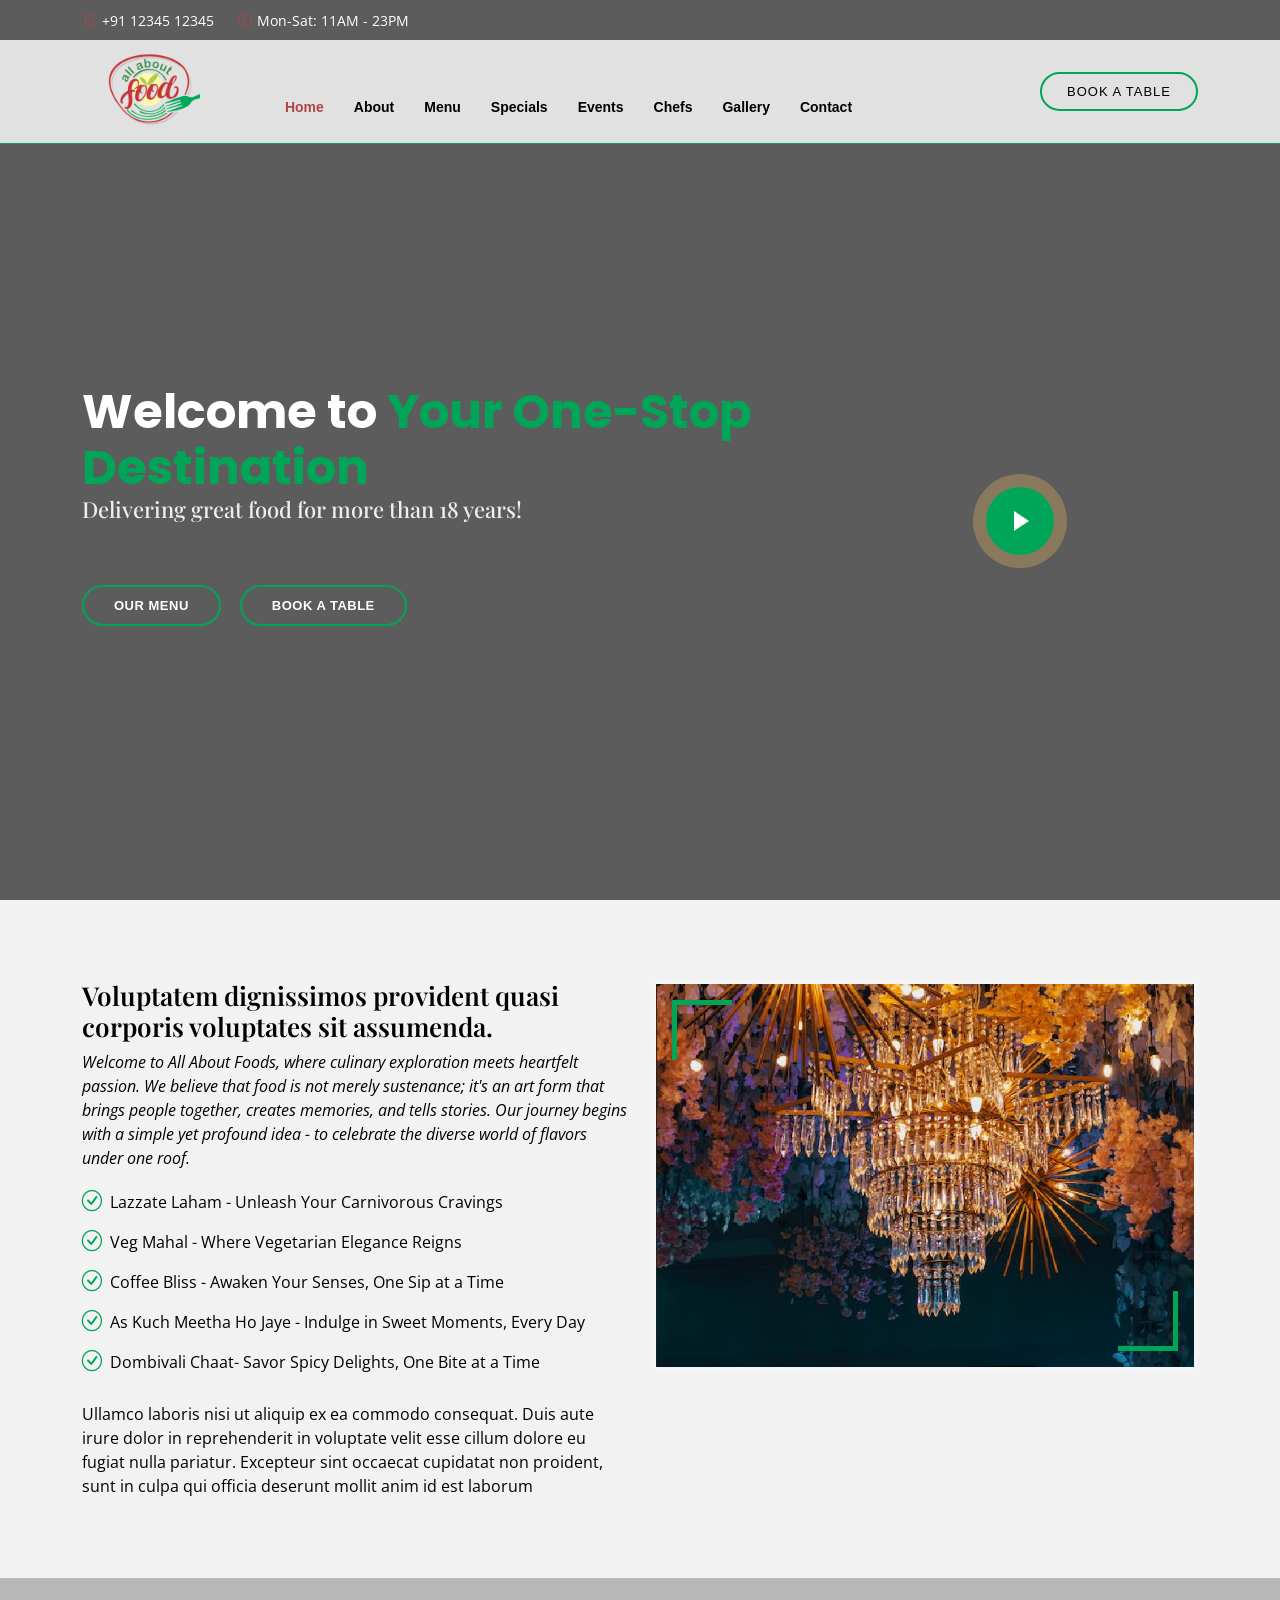
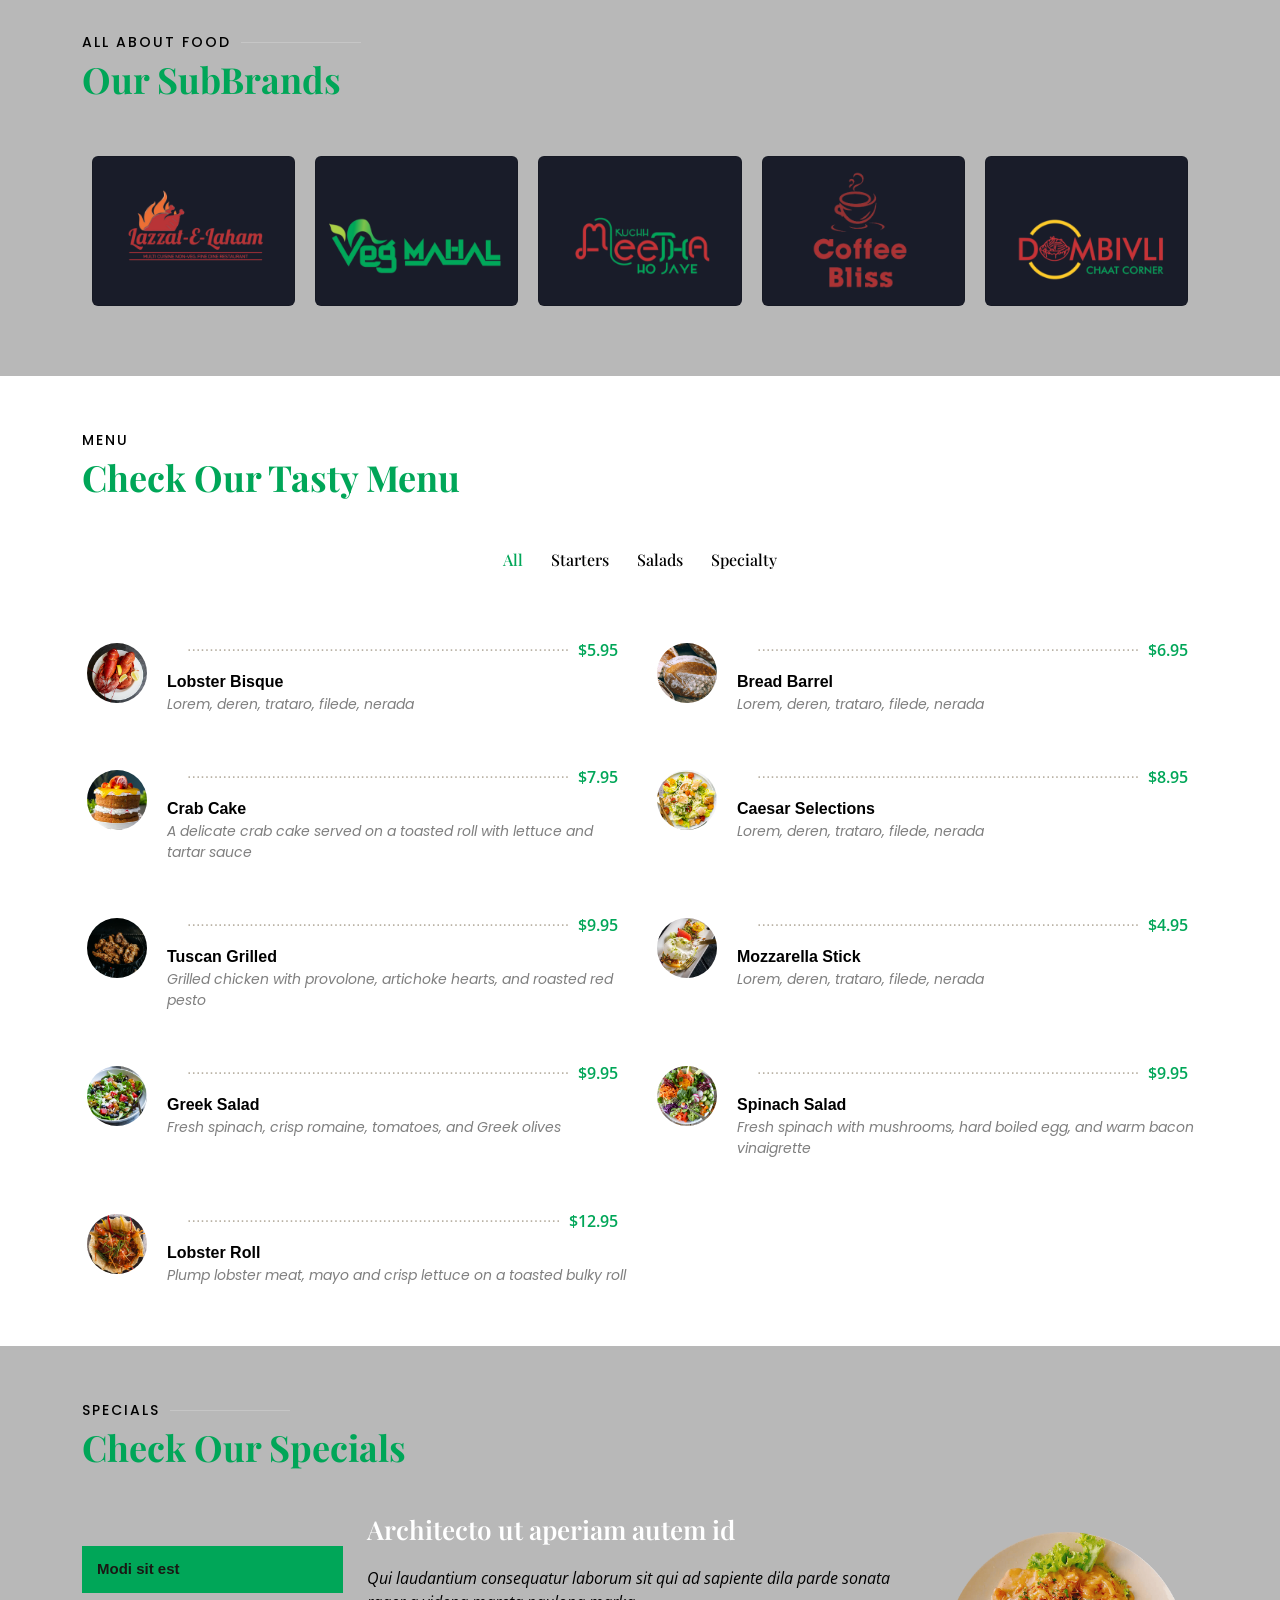
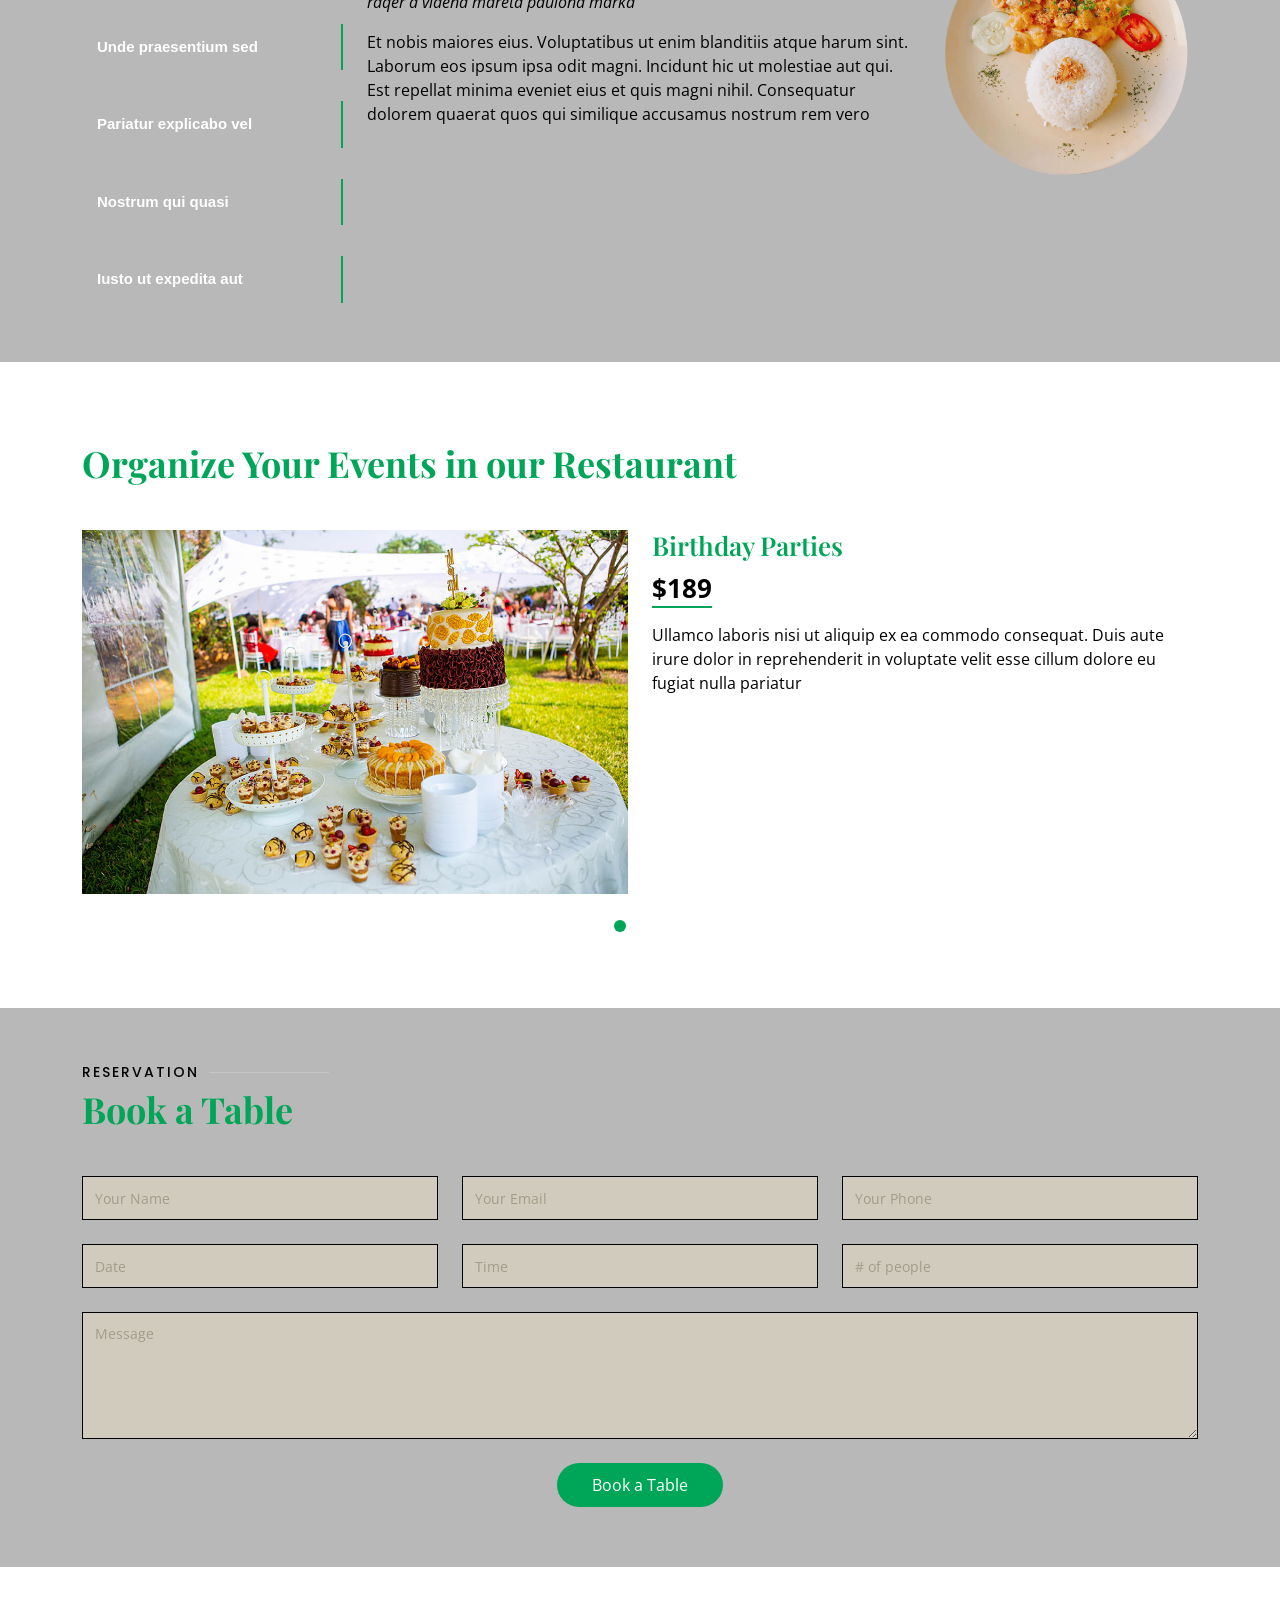
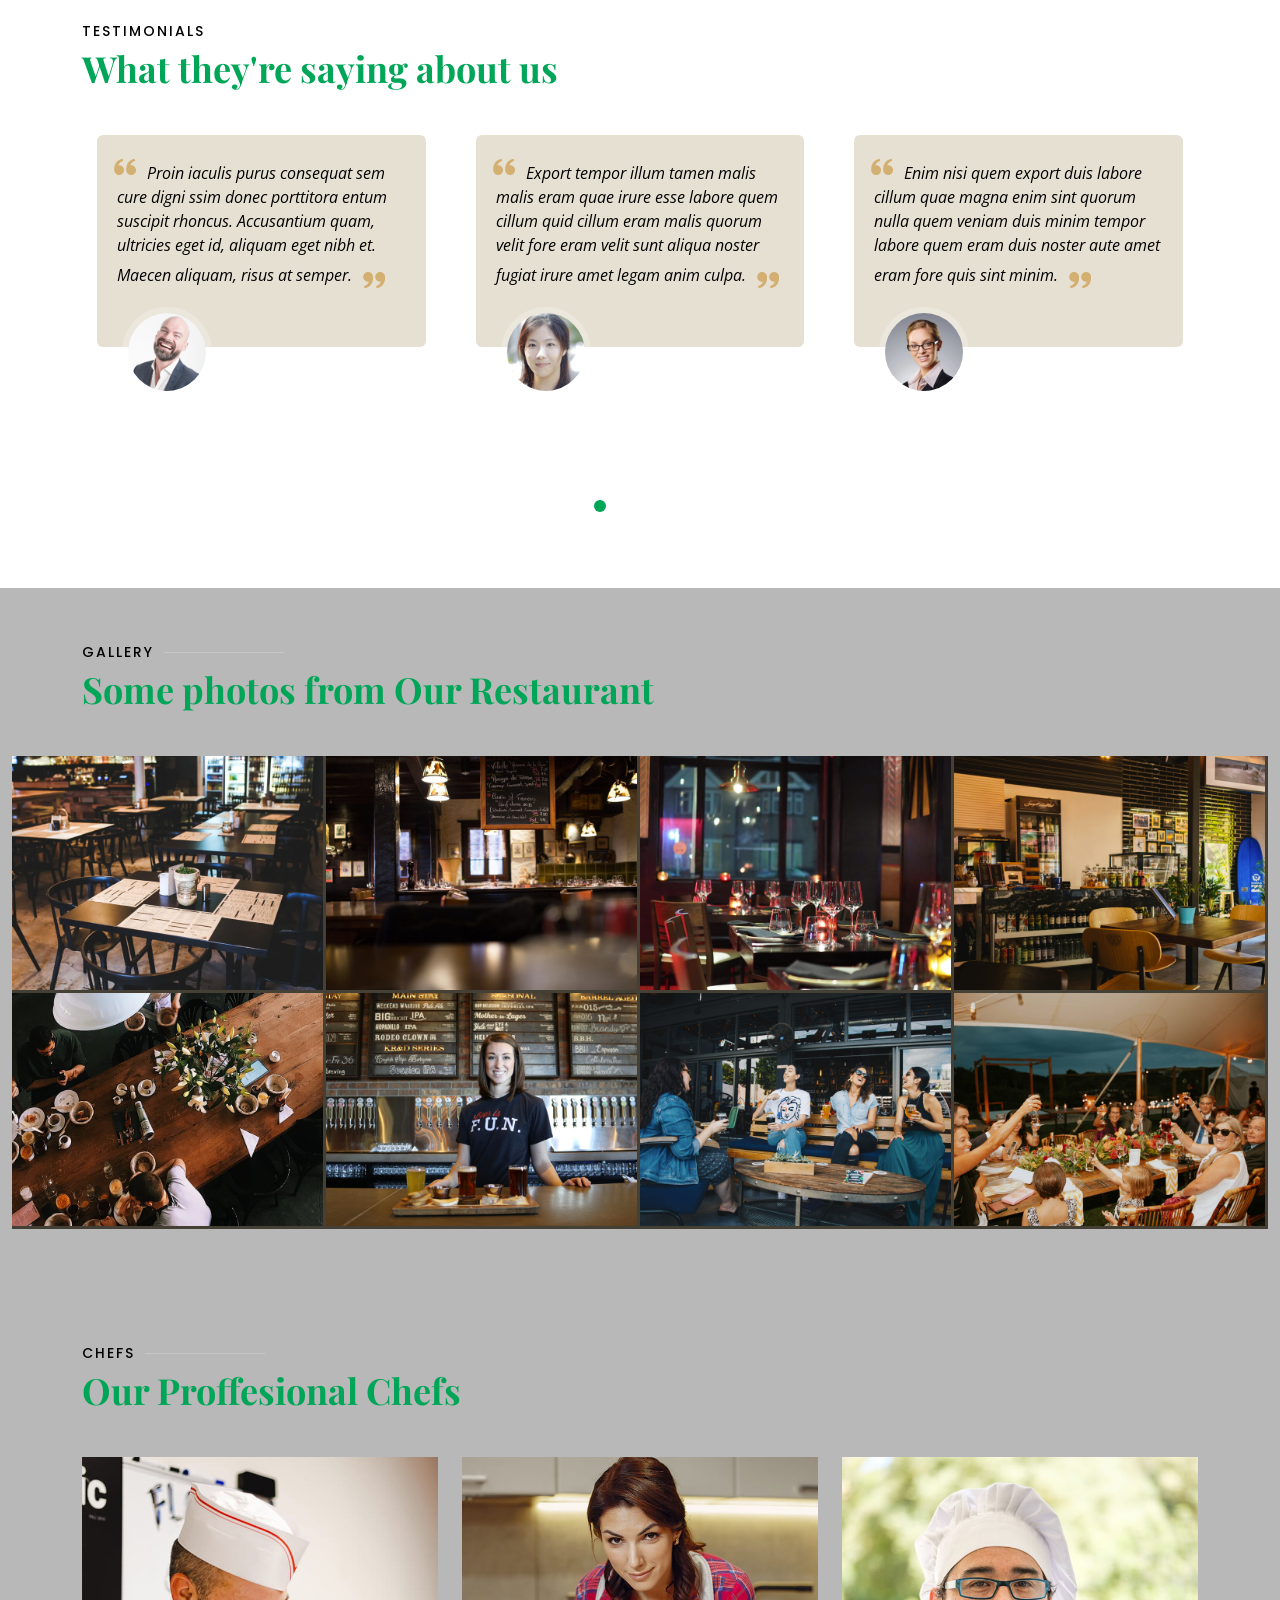
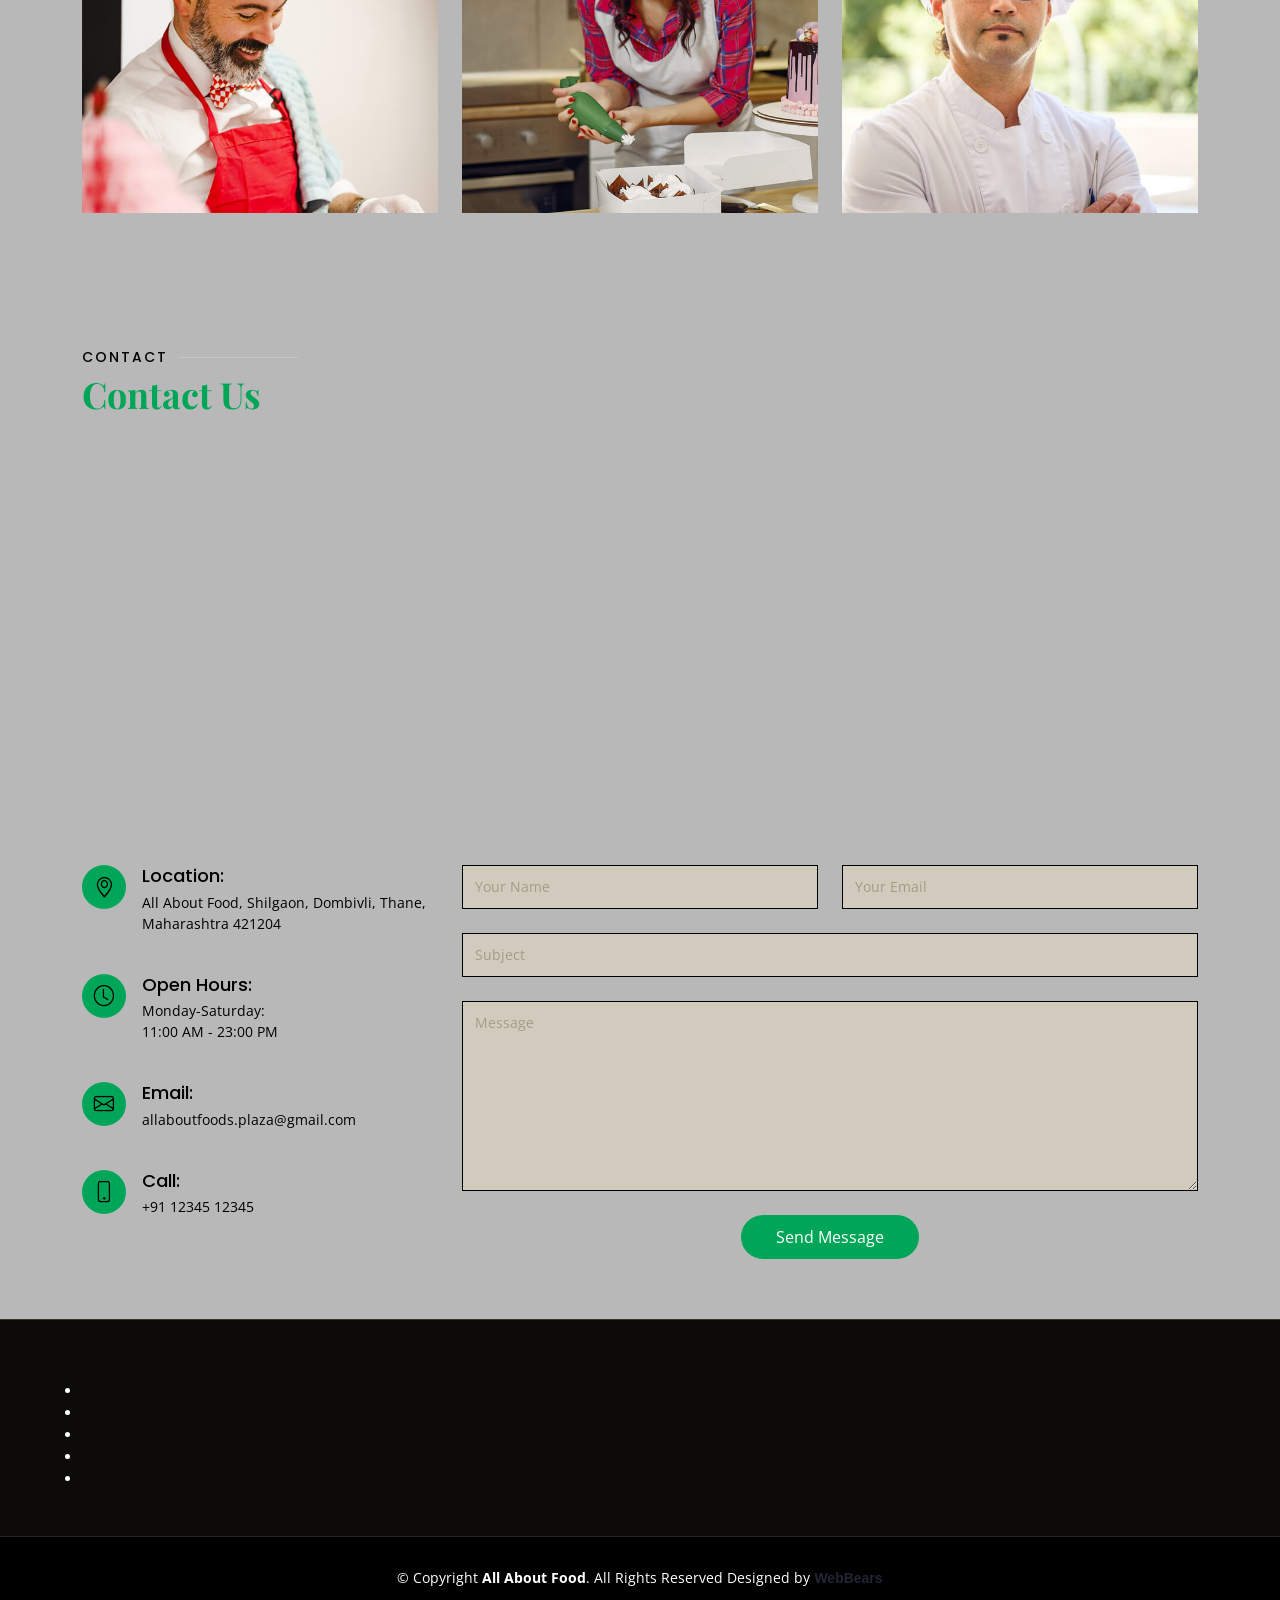
==== commit 274c454a: "css" ====
--- a/index.html
+++ b/index.html
@@ -460,19 +460,7 @@
                   <div class="price">
                     <p><span>$189</span></p>
                   </div>
-                  <p class="fst-italic">
-                    Lorem ipsum dolor sit amet, consectetur adipiscing elit, sed do eiusmod tempor incididunt ut labore
-                    et dolore
-                    magna aliqua.
-                  </p>
-                  <ul>
-                    <li><i class="bi bi-check-circled"></i> Ullamco laboris nisi ut aliquip ex ea commodo consequat.
-                    </li>
-                    <li><i class="bi bi-check-circled"></i> Duis aute irure dolor in reprehenderit in voluptate velit.
-                    </li>
-                    <li><i class="bi bi-check-circled"></i> Ullamco laboris nisi ut aliquip ex ea commodo consequat.
-                    </li>
-                  </ul>
+                  
                   <p>
                     Ullamco laboris nisi ut aliquip ex ea commodo consequat. Duis aute irure dolor in reprehenderit in
                     voluptate
@@ -492,19 +480,7 @@
                   <div class="price">
                     <p><span>$290</span></p>
                   </div>
-                  <p class="fst-italic">
-                    Lorem ipsum dolor sit amet, consectetur adipiscing elit, sed do eiusmod tempor incididunt ut labore
-                    et dolore
-                    magna aliqua.
-                  </p>
-                  <ul>
-                    <li><i class="bi bi-check-circled"></i> Ullamco laboris nisi ut aliquip ex ea commodo consequat.
-                    </li>
-                    <li><i class="bi bi-check-circled"></i> Duis aute irure dolor in reprehenderit in voluptate velit.
-                    </li>
-                    <li><i class="bi bi-check-circled"></i> Ullamco laboris nisi ut aliquip ex ea commodo consequat.
-                    </li>
-                  </ul>
+                  
                   <p>
                     Ullamco laboris nisi ut aliquip ex ea commodo consequat. Duis aute irure dolor in reprehenderit in
                     voluptate
@@ -524,19 +500,7 @@
                   <div class="price">
                     <p><span>$99</span></p>
                   </div>
-                  <p class="fst-italic">
-                    Lorem ipsum dolor sit amet, consectetur adipiscing elit, sed do eiusmod tempor incididunt ut labore
-                    et dolore
-                    magna aliqua.
-                  </p>
-                  <ul>
-                    <li><i class="bi bi-check-circled"></i> Ullamco laboris nisi ut aliquip ex ea commodo consequat.
-                    </li>
-                    <li><i class="bi bi-check-circled"></i> Duis aute irure dolor in reprehenderit in voluptate velit.
-                    </li>
-                    <li><i class="bi bi-check-circled"></i> Ullamco laboris nisi ut aliquip ex ea commodo consequat.
-                    </li>
-                  </ul>
+                  
                   <p>
                     Ullamco laboris nisi ut aliquip ex ea commodo consequat. Duis aute irure dolor in reprehenderit in
                     voluptate
--- a/assets/css/style.css
+++ b/assets/css/style.css
@@ -1108,7 +1108,7 @@
   
   .events::before {
     content: '';
-    background-color: rgba(0, 0, 0, 0.8);
+    background-color: rgb(255, 255, 255);
     position: absolute;
     top: 0;
     right: 0;
@@ -1150,6 +1150,7 @@
     font-family: "Open Sans", sans-serif;
     font-weight: 700;
     margin-bottom: 15px;
+    color: #000000;
   }
   
   .events .event-item .price span {
@@ -1173,6 +1174,7 @@
   
   .events .event-item p:last-child {
     margin-bottom: 0;
+    color: #000000;
   }
   
   .events .swiper-pagination {
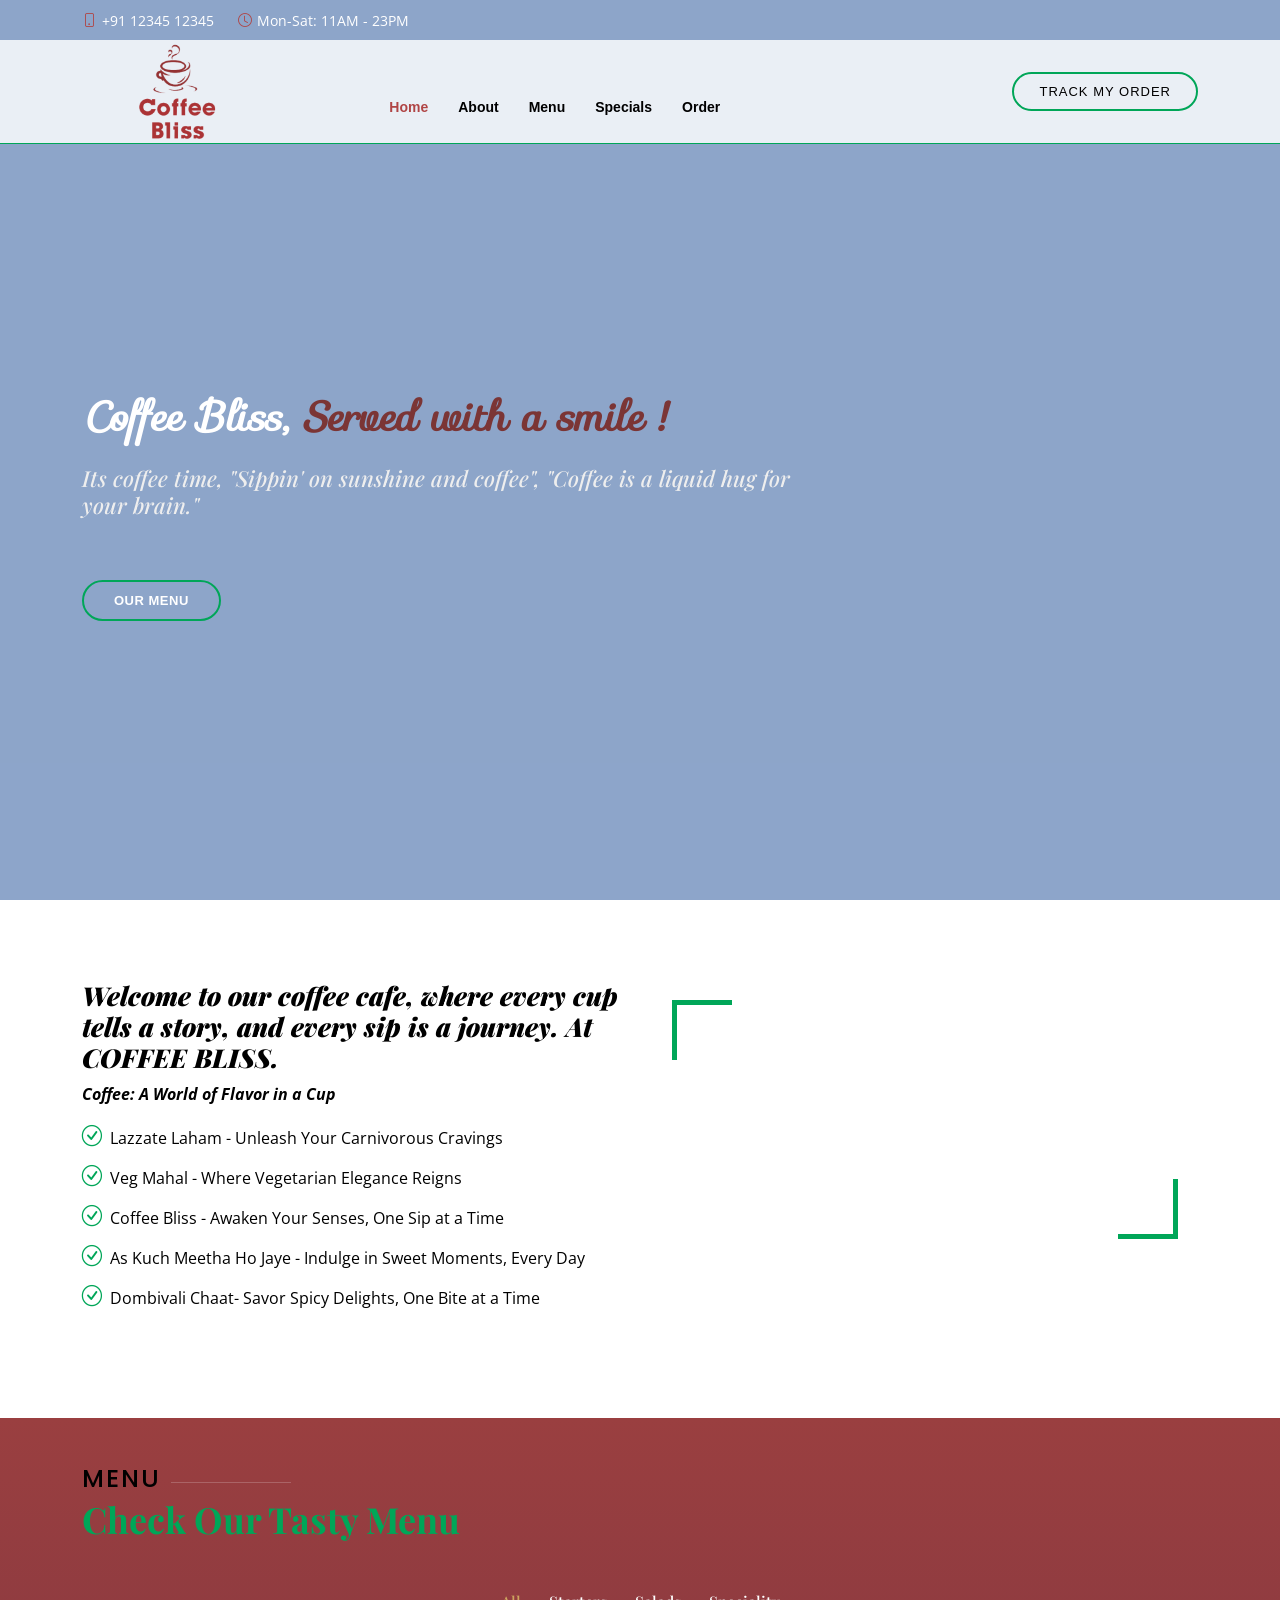
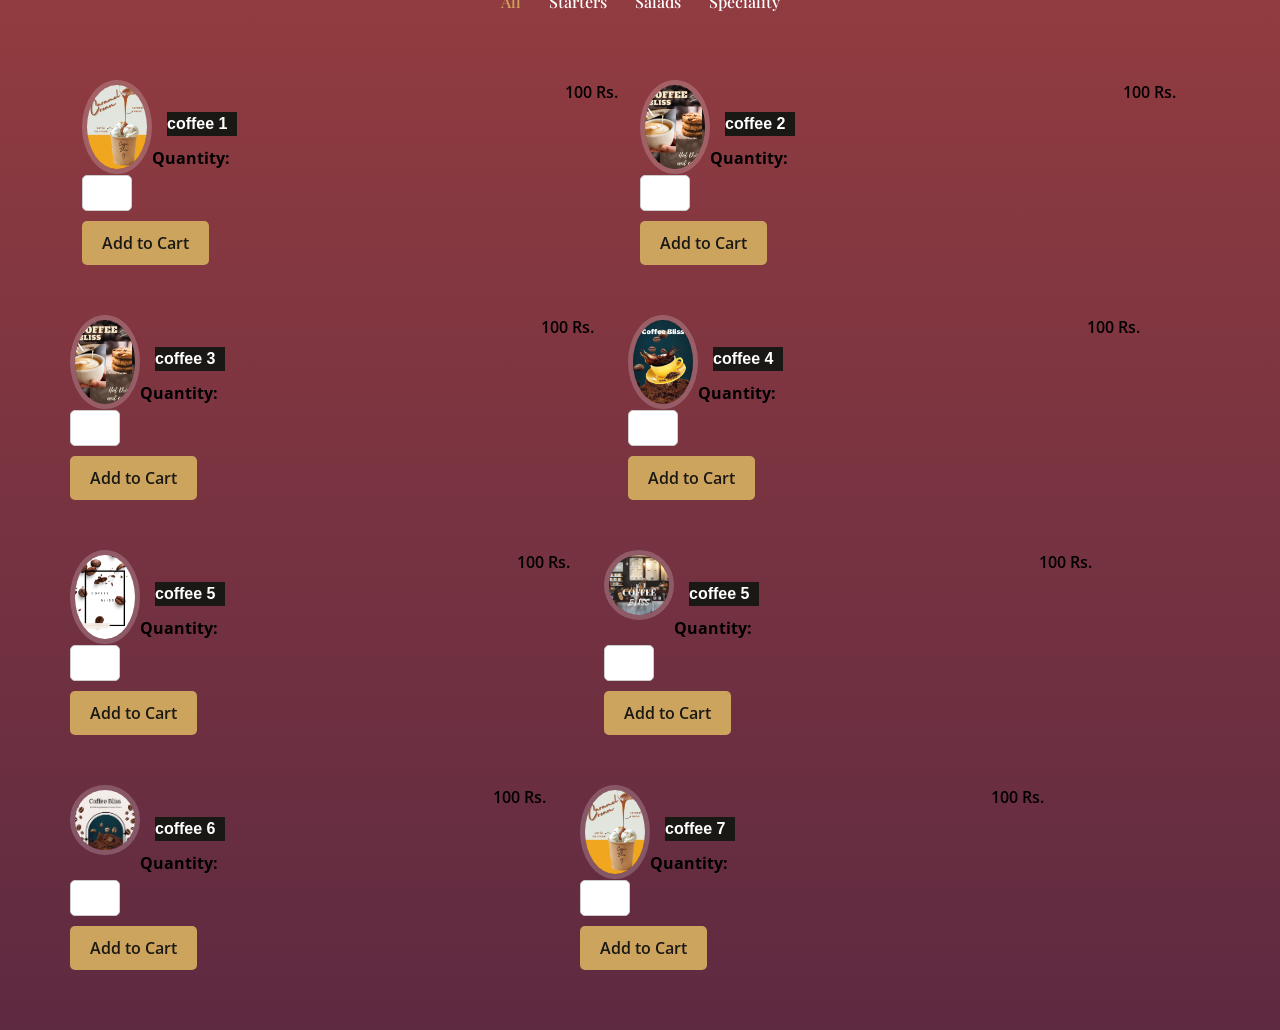
==== commit 716a3e1d: "first commit" ====
--- a/index.html
+++ b/index.html
@@ -5,12 +5,12 @@
   <meta charset="utf-8">
   <meta content="width=device-width, initial-scale=1.0" name="viewport">
 
-  <title>All About Food</title>
+  <title>Coffee Bliss</title>
   <meta content="" name="description">
   <meta content="" name="keywords">
 
   <!-- Favicons -->
-  <link href="assets/img/favicon.png" rel="icon">
+  <link href="assets/Images/Coffee Bliss-png.png" rel="icon">
   <link href="assets/img/apple-touch-icon.png" rel="apple-touch-icon">
 
   <!-- Google Fonts -->
@@ -33,6 +33,9 @@
   <link href="social-media.css" rel="stylesheet">
 
 
+  <link rel="stylesheet" href="https://fonts.googleapis.com/css?family=Sofia">
+
+  
 
 </head>
 
@@ -64,7 +67,7 @@
 
       <!-- <h1 class="logo me-auto me-lg-0"><a href="index.html">All About Foods</a></h1> -->
       <!-- Uncomment above if you prefer to use an Text logo -->
-      <a href="index.html" class="logo me-auto me-lg-0"><img src="assets/Images/all about food-png.png" alt=""
+      <a href="index.html" class="logo me-auto me-lg-0"><img src="assets/Images/Coffee Bliss-png.png" alt=""
           class="img-fluid"></a>
 
       <nav id="navbar" class="navbar order-last order-lg-0">
@@ -73,31 +76,11 @@
           <li><a class="nav-link scrollto" href="#about">About</a></li>
           <li><a class="nav-link scrollto" href="#menu">Menu</a></li>
           <li><a class="nav-link scrollto" href="#specials">Specials</a></li>
-          <li><a class="nav-link scrollto" href="#events">Events</a></li>
-          <li><a class="nav-link scrollto" href="#chefs">Chefs</a></li>
-          <li><a class="nav-link scrollto" href="#gallery">Gallery</a></li>
-          <!-- <li class="dropdown"><a href="#"><span>Drop Down</span> <i class="bi bi-chevron-down"></i></a>
-            <ul>
-              <li><a href="#">Drop Down 1</a></li>
-              <li class="dropdown"><a href="#"><span>Deep Drop Down</span> <i class="bi bi-chevron-right"></i></a>
-                <ul>
-                  <li><a href="#">Deep Drop Down 1</a></li>
-                  <li><a href="#">Deep Drop Down 2</a></li>
-                  <li><a href="#">Deep Drop Down 3</a></li>
-                  <li><a href="#">Deep Drop Down 4</a></li>
-                  <li><a href="#">Deep Drop Down 5</a></li>
-                </ul>
-              </li>
-              <li><a href="#">Drop Down 2</a></li>
-              <li><a href="#">Drop Down 3</a></li>
-              <li><a href="#">Drop Down 4</a></li>
-            </ul>
-          </li> -->
-          <li><a class="nav-link scrollto" href="#contact">Contact</a></li>
-        </ul>
-        <i class="bi bi-list mobile-nav-toggle"></i>
+          <li><a class="nav-link scrollto" href="#order">Order</a></li>
+
+          <i class="bi bi-list mobile-nav-toggle"></i>
       </nav><!-- .navbar -->
-      <a href="#book-a-table" class="book-a-table-btn scrollto d-none d-lg-flex">Book a table</a>
+      <a href="#book-a-table" class="book-a-table-btn scrollto d-none d-lg-flex">Track My Order</a>
 
     </div>
   </header><!-- End Header -->
@@ -108,17 +91,16 @@
     <div class="container position-relative text-center text-lg-start" data-aos="zoom-in" data-aos-delay="100">
       <div class="row">
         <div class="col-lg-8">
-          <h1>Welcome to <span>Your One-Stop Destination</span></h1>
-          <h2>Delivering great food for more than 18 years!</h2>
+          <h1 style=" font-family: Sofia, sans-serif;">Coffee Bliss,<span> Served with a smile ! </span></h1>
+          <h2><i>Its coffee time, "Sippin' on sunshine and coffee", "Coffee is a liquid hug for your brain."</i></h2>
 
           <div class="btns">
             <a href="#menu" class="btn-menu animated fadeInUp scrollto">Our Menu</a>
-            <a href="#book-a-table" class="btn-book animated fadeInUp scrollto">Book a Table</a>
           </div>
         </div>
         <div class="col-lg-4 d-flex align-items-center justify-content-center position-relative" data-aos="zoom-in"
           data-aos-delay="200">
-          <a href="https://www.youtube.com/watch?v=GlrxcuEDyF8" class="glightbox play-btn"></a>
+
         </div>
 
       </div>
@@ -128,22 +110,22 @@
   <main id="main">
 
     <!-- ======= About Section ======= -->
+
     <section id="about" class="about">
       <div class="container" data-aos="fade-up">
 
         <div class="row">
           <div class="col-lg-6 order-1 order-lg-2" data-aos="zoom-in" data-aos-delay="100">
             <div class="about-img">
-              <img src="assets/img/about.png" alt="">
+              <video src="assets/Images/coffeebliss.mp4" alt="" autoplay loop muted>
             </div>
           </div>
           <div class="col-lg-6 pt-4 pt-lg-0 order-2 order-lg-1 content">
-            <h3>Voluptatem dignissimos provident quasi corporis voluptates sit assumenda.</h3>
-            <p class="fst-italic">Welcome to All About Foods, where culinary exploration meets heartfelt passion. We
-              believe that food is not merely sustenance; it's an art form that brings people together, creates
-              memories, and tells stories. Our journey begins with a simple yet profound idea - to celebrate the diverse
-              world of flavors under one roof.
-            </p>
+            <h3><strong><i>Welcome to our coffee cafe, where every cup tells a story, and every sip is a journey.
+                  At COFFEE BLISS.</i></strong>
+
+            </h3>
+            <p class="fst-italic"><strong>Coffee: A World of Flavor in a Cup</strong></p>
             <ul>
               <li><i class="bi bi-check-circle"></i> Lazzate Laham - Unleash Your Carnivorous Cravings</li>
               <li><i class="bi bi-check-circle"></i> Veg Mahal - Where Vegetarian Elegance Reigns</li>
@@ -151,65 +133,14 @@
               <li><i class="bi bi-check-circle"></i> As Kuch Meetha Ho Jaye - Indulge in Sweet Moments, Every Day</li>
               <li><i class="bi bi-check-circle"></i> Dombivali Chaat- Savor Spicy Delights, One Bite at a Time</li>
             </ul>
-            <p>
-              Ullamco laboris nisi ut aliquip ex ea commodo consequat. Duis aute irure dolor in reprehenderit in
-              voluptate
-              velit esse cillum dolore eu fugiat nulla pariatur. Excepteur sint occaecat cupidatat non proident, sunt in
-              culpa qui officia deserunt mollit anim id est laborum
-            </p>
+
           </div>
         </div>
 
       </div>
     </section><!-- End About Section -->
 
-    <!-- ======= Our Sub-Brands ======= -->
-    <section id="sub-brands" class="sub-brands">
-      <div class="container" data-aos="fade-up">
-
-        <div class="section-title">
-          <h2>All About Food</h2>
-          <p>Our SubBrands</p>
-        </div>
-
-        <div class="row">
-
-          <div class="card-container">
-            <!-- Card 1 -->
-            <div class="card">
-              <a href="https://webbears.online/"><img src="assets/Images/Lazzate Laham-png.png" alt="Image"></a>
-            </div>
-        
-            <!-- Card 2 -->
-            <div class="card">
-              <a href="https://webbears.online/"><img src="assets/Images/Veg Mahal-png.png" alt="Image"></a>
-            </div>
-        
-            <!-- Card 3 -->
-            <div class="card">
-              <a href="https://webbears.online/"><img src="assets/Images/Kuch Meetha Ho Jaye-png.png" alt="Image"></a>
-            </div>
-        
-            <!-- Card 4 -->
-            <div class="card">
-             <a href="https://webbears.online/"> <img src="assets/Images/Coffee Bliss-png.png" alt="Image"></a>
-            </div>
-        
-            <!-- Card 5 -->
-            <div class="card"> </a>
-              <a href="https://webbears.online/"><img src="assets/Images/Dombivli Chaat Centre-png.png" alt="Image"></a>
-            </div>
-          </div>
-  
-
-        </div>
-
-      </div>
-    </section>
-
-    <!-- End Sub Brands Section -->
-
-    <!-- ======= Menu Section ======= -->
+
     <section id="menu" class="menu section-bg">
       <div class="container" data-aos="fade-up">
 
@@ -224,7 +155,7 @@
               <li data-filter="*" class="filter-active">All</li>
               <li data-filter=".filter-starters">Starters</li>
               <li data-filter=".filter-salads">Salads</li>
-              <li data-filter=".filter-specialty">Specialty</li>
+              <li data-filter=".filter-speciality">Speciality</li>
             </ul>
           </div>
         </div>
@@ -232,718 +163,171 @@
         <div class="row menu-container" data-aos="fade-up" data-aos-delay="200">
 
           <div class="col-lg-6 menu-item filter-starters">
-            <img src="assets/img/menu/lobster-bisque.jpg" class="menu-img" alt="">
+            <img src="assets/Images/c1.jpg" class="menu-img" alt="" />
             <div class="menu-content">
-              <a href="#">Lobster Bisque</a><span>$5.95</span>
+              <a href="#">coffee 1</a><span>100 Rs.</span>
             </div>
-            <div class="menu-ingredients">
-              Lorem, deren, trataro, filede, nerada
+
+            <div class="quantity-input">
+              <label htmlFor="quantity">Quantity:</label>
+              <input type="number" id="quantity" name="quantity" min="1" defaultValue="1" />
             </div>
-          </div>
-
-          <div class="col-lg-6 menu-item filter-specialty">
-            <img src="assets/img/menu/bread-barrel.jpg" class="menu-img" alt="">
-            <div class="menu-content">
-              <a href="#">Bread Barrel</a><span>$6.95</span>
+            <button class="btn btn-primary add-to-cart-button" onClick="ItemDetails()">
+              Add to Cart
+            </button>
+          </div>
+
+          <div class="row menu-container" data-aos="fade-up" data-aos-delay="200">
+
+            <div class="col-lg-6 menu-item filter-starters">
+              <img src="assets/Images/c2.jpg" class="menu-img" alt="" />
+              <div class="menu-content">
+                <a href="#">coffee 2</a><span>100 Rs.</span>
+              </div>
+
+              <div class="quantity-input">
+                <label htmlFor="quantity">Quantity:</label>
+                <input type="number" id="quantity" name="quantity" min="1" defaultValue="1" />
+              </div>
+              <button class="btn btn-primary add-to-cart-button" onClick="ItemDetails()">
+                Add to Cart
+              </button>
             </div>
-            <div class="menu-ingredients">
-              Lorem, deren, trataro, filede, nerada
-            </div>
-          </div>
-
-          <div class="col-lg-6 menu-item filter-starters">
-            <img src="assets/img/menu/cake.jpg" class="menu-img" alt="">
-            <div class="menu-content">
-              <a href="#">Crab Cake</a><span>$7.95</span>
-            </div>
-            <div class="menu-ingredients">
-              A delicate crab cake served on a toasted roll with lettuce and tartar sauce
-            </div>
-          </div>
-
-          <div class="col-lg-6 menu-item filter-salads">
-            <img src="assets/img/menu/caesar.jpg" class="menu-img" alt="">
-            <div class="menu-content">
-              <a href="#">Caesar Selections</a><span>$8.95</span>
-            </div>
-            <div class="menu-ingredients">
-              Lorem, deren, trataro, filede, nerada
-            </div>
-          </div>
-
-          <div class="col-lg-6 menu-item filter-specialty">
-            <img src="assets/img/menu/tuscan-grilled.jpg" class="menu-img" alt="">
-            <div class="menu-content">
-              <a href="#">Tuscan Grilled</a><span>$9.95</span>
-            </div>
-            <div class="menu-ingredients">
-              Grilled chicken with provolone, artichoke hearts, and roasted red pesto
-            </div>
-          </div>
-
-          <div class="col-lg-6 menu-item filter-starters">
-            <img src="assets/img/menu/mozzarella.jpg" class="menu-img" alt="">
-            <div class="menu-content">
-              <a href="#">Mozzarella Stick</a><span>$4.95</span>
-            </div>
-            <div class="menu-ingredients">
-              Lorem, deren, trataro, filede, nerada
-            </div>
-          </div>
-
-          <div class="col-lg-6 menu-item filter-salads">
-            <img src="assets/img/menu/greek-salad.jpg" class="menu-img" alt="">
-            <div class="menu-content">
-              <a href="#">Greek Salad</a><span>$9.95</span>
-            </div>
-            <div class="menu-ingredients">
-              Fresh spinach, crisp romaine, tomatoes, and Greek olives
-            </div>
-          </div>
-
-          <div class="col-lg-6 menu-item filter-salads">
-            <img src="assets/img/menu/spinach-salad.jpg" class="menu-img" alt="">
-            <div class="menu-content">
-              <a href="#">Spinach Salad</a><span>$9.95</span>
-            </div>
-            <div class="menu-ingredients">
-              Fresh spinach with mushrooms, hard boiled egg, and warm bacon vinaigrette
-            </div>
-          </div>
-
-          <div class="col-lg-6 menu-item filter-specialty">
-            <img src="assets/img/menu/lobster-roll.jpg" class="menu-img" alt="">
-            <div class="menu-content">
-              <a href="#">Lobster Roll</a><span>$12.95</span>
-            </div>
-            <div class="menu-ingredients">
-              Plump lobster meat, mayo and crisp lettuce on a toasted bulky roll
-            </div>
-          </div>
-
-        </div>
-
-      </div>
-    </section><!-- End Menu Section -->
-
-    <!-- ======= Specials Section ======= -->
-    <section id="specials" class="specials">
-      <div class="container" data-aos="fade-up">
-
-        <div class="section-title">
-          <h2>Specials</h2>
-          <p>Check Our Specials</p>
-        </div>
-
-        <div class="row" data-aos="fade-up" data-aos-delay="100">
-          <div class="col-lg-3">
-            <ul class="nav nav-tabs flex-column">
-              <li class="nav-item">
-                <a class="nav-link active show" data-bs-toggle="tab" href="#tab-1">Modi sit est</a>
-              </li>
-              <li class="nav-item">
-                <a class="nav-link" data-bs-toggle="tab" href="#tab-2">Unde praesentium sed</a>
-              </li>
-              <li class="nav-item">
-                <a class="nav-link" data-bs-toggle="tab" href="#tab-3">Pariatur explicabo vel</a>
-              </li>
-              <li class="nav-item">
-                <a class="nav-link" data-bs-toggle="tab" href="#tab-4">Nostrum qui quasi</a>
-              </li>
-              <li class="nav-item">
-                <a class="nav-link" data-bs-toggle="tab" href="#tab-5">Iusto ut expedita aut</a>
-              </li>
-            </ul>
-          </div>
-          <div class="col-lg-9 mt-4 mt-lg-0">
-            <div class="tab-content">
-              <div class="tab-pane active show" id="tab-1">
-                <div class="row">
-                  <div class="col-lg-8 details order-2 order-lg-1">
-                    <h3>Architecto ut aperiam autem id</h3>
-                    <p class="fst-italic">Qui laudantium consequatur laborum sit qui ad sapiente dila parde sonata raqer
-                      a videna mareta paulona marka</p>
-                    <p>Et nobis maiores eius. Voluptatibus ut enim blanditiis atque harum sint. Laborum eos ipsum ipsa
-                      odit magni. Incidunt hic ut molestiae aut qui. Est repellat minima eveniet eius et quis magni
-                      nihil. Consequatur dolorem quaerat quos qui similique accusamus nostrum rem vero</p>
+
+
+            <div class="row menu-container" data-aos="fade-up" data-aos-delay="200">
+
+              <div class="col-lg-6 menu-item filter-salads">
+                <img src="assets/Images/c2.jpg" class="menu-img" alt="" />
+                <div class="menu-content">
+                  <a href="#">coffee 3</a><span>100 Rs.</span>
+                </div>
+
+                <div class="quantity-input">
+                  <label htmlFor="quantity">Quantity:</label>
+                  <input type="number" id="quantity" name="quantity" min="1" defaultValue="1" />
+                </div>
+                <button class="btn btn-primary add-to-cart-button" onClick="ItemDetails()">
+                  Add to Cart
+                </button>
+              </div>
+
+
+              <div class="row menu-container" data-aos="fade-up" data-aos-delay="200">
+
+                <div class="col-lg-6 menu-item filter-salads">
+                  <img src="assets/Images/c3.jpg" class="menu-img" alt="" />
+                  <div class="menu-content">
+                    <a href="#">coffee 4</a><span>100 Rs.</span>
                   </div>
-                  <div class="col-lg-4 text-center order-1 order-lg-2">
-                    <img src="assets/img/specials-1.png" alt="" class="img-fluid">
+
+                  <div class="quantity-input">
+                    <label htmlFor="quantity">Quantity:</label>
+                    <input type="number" id="quantity" name="quantity" min="1" defaultValue="1" />
                   </div>
+                  <button class="btn btn-primary add-to-cart-button" onClick="ItemDetails()">
+                    Add to Cart
+                  </button>
                 </div>
-              </div>
-              <div class="tab-pane" id="tab-2">
-                <div class="row">
-                  <div class="col-lg-8 details order-2 order-lg-1">
-                    <h3>Et blanditiis nemo veritatis excepturi</h3>
-                    <p class="fst-italic">Qui laudantium consequatur laborum sit qui ad sapiente dila parde sonata raqer
-                      a videna mareta paulona marka</p>
-                    <p>Ea ipsum voluptatem consequatur quis est. Illum error ullam omnis quia et reiciendis sunt sunt
-                      est. Non aliquid repellendus itaque accusamus eius et velit ipsa voluptates. Optio nesciunt eaque
-                      beatae accusamus lerode pakto madirna desera vafle de nideran pal</p>
+
+
+                <div class="row menu-container" data-aos="fade-up" data-aos-delay="200">
+
+                  <div class="col-lg-6 menu-item filter-speciality">
+                    <img src="assets/Images/c4.jpg" class="menu-img" alt="" />
+                    <div class="menu-content">
+                      <a href="#">coffee 5</a><span>100 Rs.</span>
+                    </div>
+
+                    <div class="quantity-input">
+                      <label htmlFor="quantity">Quantity:</label>
+                      <input type="number" id="quantity" name="quantity" min="1" defaultValue="1" />
+                    </div>
+                    <button class="btn btn-primary add-to-cart-button" onClick="ItemDetails()">
+                      Add to Cart
+                    </button>
                   </div>
-                  <div class="col-lg-4 text-center order-1 order-lg-2">
-                    <img src="assets/img/specials-2.png" alt="" class="img-fluid">
-                  </div>
-                </div>
-              </div>
-              <div class="tab-pane" id="tab-3">
-                <div class="row">
-                  <div class="col-lg-8 details order-2 order-lg-1">
-                    <h3>Impedit facilis occaecati odio neque aperiam sit</h3>
-                    <p class="fst-italic">Eos voluptatibus quo. Odio similique illum id quidem non enim fuga. Qui natus
-                      non sunt dicta dolor et. In asperiores velit quaerat perferendis aut</p>
-                    <p>Iure officiis odit rerum. Harum sequi eum illum corrupti culpa veritatis quisquam. Neque
-                      necessitatibus illo rerum eum ut. Commodi ipsam minima molestiae sed laboriosam a iste odio. Earum
-                      odit nesciunt fugiat sit ullam. Soluta et harum voluptatem optio quae</p>
-                  </div>
-                  <div class="col-lg-4 text-center order-1 order-lg-2">
-                    <img src="assets/img/specials-3.png" alt="" class="img-fluid">
-                  </div>
-                </div>
-              </div>
-              <div class="tab-pane" id="tab-4">
-                <div class="row">
-                  <div class="col-lg-8 details order-2 order-lg-1">
-                    <h3>Fuga dolores inventore laboriosam ut est accusamus laboriosam dolore</h3>
-                    <p class="fst-italic">Totam aperiam accusamus. Repellat consequuntur iure voluptas iure porro quis
-                      delectus</p>
-                    <p>Eaque consequuntur consequuntur libero expedita in voluptas. Nostrum ipsam necessitatibus aliquam
-                      fugiat debitis quis velit. Eum ex maxime error in consequatur corporis atque. Eligendi asperiores
-                      sed qui veritatis aperiam quia a laborum inventore</p>
-                  </div>
-                  <div class="col-lg-4 text-center order-1 order-lg-2">
-                    <img src="assets/img/specials-4.png" alt="" class="img-fluid">
-                  </div>
-                </div>
-              </div>
-              <div class="tab-pane" id="tab-5">
-                <div class="row">
-                  <div class="col-lg-8 details order-2 order-lg-1">
-                    <h3>Est eveniet ipsam sindera pad rone matrelat sando reda</h3>
-                    <p class="fst-italic">Omnis blanditiis saepe eos autem qui sunt debitis porro quia.</p>
-                    <p>Exercitationem nostrum omnis. Ut reiciendis repudiandae minus. Omnis recusandae ut non quam ut
-                      quod eius qui. Ipsum quia odit vero atque qui quibusdam amet. Occaecati sed est sint aut vitae
-                      molestiae voluptate vel</p>
-                  </div>
-                  <div class="col-lg-4 text-center order-1 order-lg-2">
-                    <img src="assets/img/specials-5.png" alt="" class="img-fluid">
-                  </div>
-                </div>
-              </div>
-            </div>
-          </div>
-        </div>
-
-      </div>
-    </section><!-- End Specials Section -->
-
-    <!-- ======= Events Section ======= -->
-    <section id="events" class="events">
-      <div class="container" data-aos="fade-up">
-
-        <div class="section-title">
-          <h2>Events</h2>
-          <p>Organize Your Events in our Restaurant</p>
-        </div>
-
-        <div class="events-slider swiper-container" data-aos="fade-up" data-aos-delay="100">
-          <div class="swiper-wrapper">
-
-            <div class="swiper-slide">
-              <div class="row event-item">
-                <div class="col-lg-6">
-                  <img src="assets/img/event-birthday.jpg" class="img-fluid" alt="">
-                </div>
-                <div class="col-lg-6 pt-4 pt-lg-0 content">
-                  <h3>Birthday Parties</h3>
-                  <div class="price">
-                    <p><span>$189</span></p>
-                  </div>
-                  
-                  <p>
-                    Ullamco laboris nisi ut aliquip ex ea commodo consequat. Duis aute irure dolor in reprehenderit in
-                    voluptate
-                    velit esse cillum dolore eu fugiat nulla pariatur
-                  </p>
-                </div>
-              </div>
-            </div><!-- End testimonial item -->
-
-            <div class="swiper-slide">
-              <div class="row event-item">
-                <div class="col-lg-6">
-                  <img src="assets/img/event-private.jpg" class="img-fluid" alt="">
-                </div>
-                <div class="col-lg-6 pt-4 pt-lg-0 content">
-                  <h3>Private Parties</h3>
-                  <div class="price">
-                    <p><span>$290</span></p>
-                  </div>
-                  
-                  <p>
-                    Ullamco laboris nisi ut aliquip ex ea commodo consequat. Duis aute irure dolor in reprehenderit in
-                    voluptate
-                    velit esse cillum dolore eu fugiat nulla pariatur
-                  </p>
-                </div>
-              </div>
-            </div><!-- End testimonial item -->
-
-            <div class="swiper-slide">
-              <div class="row event-item">
-                <div class="col-lg-6">
-                  <img src="assets/img/event-custom.jpg" class="img-fluid" alt="">
-                </div>
-                <div class="col-lg-6 pt-4 pt-lg-0 content">
-                  <h3>Custom Parties</h3>
-                  <div class="price">
-                    <p><span>$99</span></p>
-                  </div>
-                  
-                  <p>
-                    Ullamco laboris nisi ut aliquip ex ea commodo consequat. Duis aute irure dolor in reprehenderit in
-                    voluptate
-                    velit esse cillum dolore eu fugiat nulla pariatur
-                  </p>
-                </div>
-              </div>
-            </div><!-- End testimonial item -->
-
-          </div>
-          <div class="swiper-pagination"></div>
-        </div>
-
-      </div>
-    </section><!-- End Events Section -->
-
-    <!-- ======= Book A Table Section ======= -->
-    <section id="book-a-table" class="book-a-table">
-      <div class="container" data-aos="fade-up">
-
-        <div class="section-title">
-          <h2>Reservation</h2>
-          <p>Book a Table</p>
-        </div>
-
-        <form action="forms/book-a-table.php" method="post" role="form" class="php-email-form" data-aos="fade-up"
-          data-aos-delay="100">
-          <div class="row">
-            <div class="col-lg-4 col-md-6 form-group">
-              <input type="text" name="name" class="form-control" id="name" placeholder="Your Name" data-rule="minlen:4"
-                data-msg="Please enter at least 4 chars">
-              <div class="validate"></div>
-            </div>
-            <div class="col-lg-4 col-md-6 form-group mt-3 mt-md-0">
-              <input type="email" class="form-control" name="email" id="email" placeholder="Your Email"
-                data-rule="email" data-msg="Please enter a valid email">
-              <div class="validate"></div>
-            </div>
-            <div class="col-lg-4 col-md-6 form-group mt-3 mt-md-0">
-              <input type="text" class="form-control" name="phone" id="phone" placeholder="Your Phone"
-                data-rule="minlen:4" data-msg="Please enter at least 4 chars">
-              <div class="validate"></div>
-            </div>
-            <div class="col-lg-4 col-md-6 form-group mt-3">
-              <input type="text" name="date" class="form-control" id="date" placeholder="Date" data-rule="minlen:4"
-                data-msg="Please enter at least 4 chars">
-              <div class="validate"></div>
-            </div>
-            <div class="col-lg-4 col-md-6 form-group mt-3">
-              <input type="text" class="form-control" name="time" id="time" placeholder="Time" data-rule="minlen:4"
-                data-msg="Please enter at least 4 chars">
-              <div class="validate"></div>
-            </div>
-            <div class="col-lg-4 col-md-6 form-group mt-3">
-              <input type="number" class="form-control" name="people" id="people" placeholder="# of people"
-                data-rule="minlen:1" data-msg="Please enter at least 1 chars">
-              <div class="validate"></div>
-            </div>
-          </div>
-          <div class="form-group mt-3">
-            <textarea class="form-control" name="message" rows="5" placeholder="Message"></textarea>
-            <div class="validate"></div>
-          </div>
-          <div class="mb-3">
-            <div class="loading">Loading</div>
-            <div class="error-message"></div>
-            <div class="sent-message">Your booking request was sent. We will call back or send an Email to confirm your
-              reservation. Thank you!</div>
-          </div>
-          <div class="text-center"><button type="submit">Book a Table</button></div>
-        </form>
-
-      </div>
-    </section><!-- End Book A Table Section -->
-
-    <!-- ======= Testimonials Section ======= -->
-    <section id="testimonials" class="testimonials section-bg">
-      <div class="container" data-aos="fade-up">
-
-        <div class="section-title">
-          <h2>Testimonials</h2>
-          <p>What they're saying about us</p>
-        </div>
-
-        <div class="testimonials-slider swiper-container" data-aos="fade-up" data-aos-delay="100">
-          <div class="swiper-wrapper">
-
-            <div class="swiper-slide">
-              <div class="testimonial-item">
-                <p>
-                  <i class="bx bxs-quote-alt-left quote-icon-left"></i>
-                  Proin iaculis purus consequat sem cure digni ssim donec porttitora entum suscipit rhoncus. Accusantium
-                  quam, ultricies eget id, aliquam eget nibh et. Maecen aliquam, risus at semper.
-                  <i class="bx bxs-quote-alt-right quote-icon-right"></i>
-                </p>
-                <img src="assets/img/testimonials/testimonials-1.jpg" class="testimonial-img" alt="">
-                <h3>Saul Goodman</h3>
-                <h4>Ceo &amp; Founder</h4>
-              </div>
-            </div><!-- End testimonial item -->
-
-            <div class="swiper-slide">
-              <div class="testimonial-item">
-                <p>
-                  <i class="bx bxs-quote-alt-left quote-icon-left"></i>
-                  Export tempor illum tamen malis malis eram quae irure esse labore quem cillum quid cillum eram malis
-                  quorum velit fore eram velit sunt aliqua noster fugiat irure amet legam anim culpa.
-                  <i class="bx bxs-quote-alt-right quote-icon-right"></i>
-                </p>
-                <img src="assets/img/testimonials/testimonials-2.jpg" class="testimonial-img" alt="">
-                <h3>Sara Wilsson</h3>
-                <h4>Designer</h4>
-              </div>
-            </div><!-- End testimonial item -->
-
-            <div class="swiper-slide">
-              <div class="testimonial-item">
-                <p>
-                  <i class="bx bxs-quote-alt-left quote-icon-left"></i>
-                  Enim nisi quem export duis labore cillum quae magna enim sint quorum nulla quem veniam duis minim
-                  tempor labore quem eram duis noster aute amet eram fore quis sint minim.
-                  <i class="bx bxs-quote-alt-right quote-icon-right"></i>
-                </p>
-                <img src="assets/img/testimonials/testimonials-3.jpg" class="testimonial-img" alt="">
-                <h3>Jena Karlis</h3>
-                <h4>Store Owner</h4>
-              </div>
-            </div><!-- End testimonial item -->
-
-            <div class="swiper-slide">
-              <div class="testimonial-item">
-                <p>
-                  <i class="bx bxs-quote-alt-left quote-icon-left"></i>
-                  Fugiat enim eram quae cillum dolore dolor amet nulla culpa multos export minim fugiat minim velit
-                  minim dolor enim duis veniam ipsum anim magna sunt elit fore quem dolore labore illum veniam.
-                  <i class="bx bxs-quote-alt-right quote-icon-right"></i>
-                </p>
-                <img src="assets/img/testimonials/testimonials-4.jpg" class="testimonial-img" alt="">
-                <h3>Matt Brandon</h3>
-                <h4>Freelancer</h4>
-              </div>
-            </div><!-- End testimonial item -->
-
-            <div class="swiper-slide">
-              <div class="testimonial-item">
-                <p>
-                  <i class="bx bxs-quote-alt-left quote-icon-left"></i>
-                  Quis quorum aliqua sint quem legam fore sunt eram irure aliqua veniam tempor noster veniam enim culpa
-                  labore duis sunt culpa nulla illum cillum fugiat legam esse veniam culpa fore nisi cillum quid.
-                  <i class="bx bxs-quote-alt-right quote-icon-right"></i>
-                </p>
-                <img src="assets/img/testimonials/testimonials-5.jpg" class="testimonial-img" alt="">
-                <h3>John Larson</h3>
-                <h4>Entrepreneur</h4>
-              </div>
-            </div><!-- End testimonial item -->
-
-          </div>
-          <div class="swiper-pagination"></div>
-        </div>
-
-      </div>
-    </section><!-- End Testimonials Section -->
-
-    <!-- ======= Gallery Section ======= -->
-    <section id="gallery" class="gallery">
-
-      <div class="container" data-aos="fade-up">
-        <div class="section-title">
-          <h2>Gallery</h2>
-          <p>Some photos from Our Restaurant</p>
-        </div>
-      </div>
-
-      <div class="container-fluid" data-aos="fade-up" data-aos-delay="100">
-
-        <div class="row g-0">
-
-          <div class="col-lg-3 col-md-4">
-            <div class="gallery-item">
-              <a href="assets/img/gallery/gallery-1.jpg" class="gallery-lightbox" data-gall="gallery-item">
-                <img src="assets/img/gallery/gallery-1.jpg" alt="" class="img-fluid">
-              </a>
-            </div>
-          </div>
-
-          <div class="col-lg-3 col-md-4">
-            <div class="gallery-item">
-              <a href="assets/img/gallery/gallery-2.jpg" class="gallery-lightbox" data-gall="gallery-item">
-                <img src="assets/img/gallery/gallery-2.jpg" alt="" class="img-fluid">
-              </a>
-            </div>
-          </div>
-
-          <div class="col-lg-3 col-md-4">
-            <div class="gallery-item">
-              <a href="assets/img/gallery/gallery-3.jpg" class="gallery-lightbox" data-gall="gallery-item">
-                <img src="assets/img/gallery/gallery-3.jpg" alt="" class="img-fluid">
-              </a>
-            </div>
-          </div>
-
-          <div class="col-lg-3 col-md-4">
-            <div class="gallery-item">
-              <a href="assets/img/gallery/gallery-4.jpg" class="gallery-lightbox" data-gall="gallery-item">
-                <img src="assets/img/gallery/gallery-4.jpg" alt="" class="img-fluid">
-              </a>
-            </div>
-          </div>
-
-          <div class="col-lg-3 col-md-4">
-            <div class="gallery-item">
-              <a href="assets/img/gallery/gallery-5.jpg" class="gallery-lightbox" data-gall="gallery-item">
-                <img src="assets/img/gallery/gallery-5.jpg" alt="" class="img-fluid">
-              </a>
-            </div>
-          </div>
-
-          <div class="col-lg-3 col-md-4">
-            <div class="gallery-item">
-              <a href="assets/img/gallery/gallery-6.jpg" class="gallery-lightbox" data-gall="gallery-item">
-                <img src="assets/img/gallery/gallery-6.jpg" alt="" class="img-fluid">
-              </a>
-            </div>
-          </div>
-
-          <div class="col-lg-3 col-md-4">
-            <div class="gallery-item">
-              <a href="assets/img/gallery/gallery-7.jpg" class="gallery-lightbox" data-gall="gallery-item">
-                <img src="assets/img/gallery/gallery-7.jpg" alt="" class="img-fluid">
-              </a>
-            </div>
-          </div>
-
-          <div class="col-lg-3 col-md-4">
-            <div class="gallery-item">
-              <a href="assets/img/gallery/gallery-8.jpg" class="gallery-lightbox" data-gall="gallery-item">
-                <img src="assets/img/gallery/gallery-8.jpg" alt="" class="img-fluid">
-              </a>
-            </div>
-          </div>
-
-        </div>
-
-      </div>
-    </section><!-- End Gallery Section -->
-
-    <!-- ======= Chefs Section ======= -->
-    <section id="chefs" class="chefs">
-      <div class="container" data-aos="fade-up">
-
-        <div class="section-title">
-          <h2>Chefs</h2>
-          <p>Our Proffesional Chefs</p>
-        </div>
-
-        <div class="row">
-
-          <div class="col-lg-4 col-md-6">
-            <div class="member" data-aos="zoom-in" data-aos-delay="100">
-              <img src="assets/img/chefs/chefs-1.jpg" class="img-fluid" alt="">
-              <div class="member-info">
-                <div class="member-info-content">
-                  <h4>Walter White</h4>
-                  <span>Master Chef</span>
-                </div>
-                <div class="social">
-                  <a href=""><i class="bi bi-twitter"></i></a>
-                  <a href=""><i class="bi bi-facebook"></i></a>
-                  <a href=""><i class="bi bi-instagram"></i></a>
-                  <a href=""><i class="bi bi-linkedin"></i></a>
-                </div>
-              </div>
-            </div>
-          </div>
-
-          <div class="col-lg-4 col-md-6">
-            <div class="member" data-aos="zoom-in" data-aos-delay="200">
-              <img src="assets/img/chefs/chefs-2.jpg" class="img-fluid" alt="">
-              <div class="member-info">
-                <div class="member-info-content">
-                  <h4>Sarah Jhonson</h4>
-                  <span>Patissier</span>
-                </div>
-                <div class="social">
-                  <a href=""><i class="bi bi-twitter"></i></a>
-                  <a href=""><i class="bi bi-facebook"></i></a>
-                  <a href=""><i class="bi bi-instagram"></i></a>
-                  <a href=""><i class="bi bi-linkedin"></i></a>
-                </div>
-              </div>
-            </div>
-          </div>
-
-          <div class="col-lg-4 col-md-6">
-            <div class="member" data-aos="zoom-in" data-aos-delay="300">
-              <img src="assets/img/chefs/chefs-3.jpg" class="img-fluid" alt="">
-              <div class="member-info">
-                <div class="member-info-content">
-                  <h4>William Anderson</h4>
-                  <span>Cook</span>
-                </div>
-                <div class="social">
-                  <a href=""><i class="bi bi-twitter"></i></a>
-                  <a href=""><i class="bi bi-facebook"></i></a>
-                  <a href=""><i class="bi bi-instagram"></i></a>
-                  <a href=""><i class="bi bi-linkedin"></i></a>
-                </div>
-              </div>
-            </div>
-          </div>
-
-        </div>
-
-      </div>
-    </section><!-- End Chefs Section -->
-
-    <!-- ======= Contact Section ======= -->
-    <section id="contact" class="contact">
-      <div class="container" data-aos="fade-up">
-
-        <div class="section-title">
-          <h2>Contact</h2>
-          <p>Contact Us</p>
-        </div>
-      </div>
-
-      <div data-aos="fade-up">
-        <iframe style="border:0; width: 100%; height: 350px;"
-          src="https://www.google.com/maps/embed?pb=!1m14!1m8!1m3!1d942.2793258102636!2d73.0498758!3d19.1463419!3m2!1i1024!2i768!4f13.1!3m3!1m2!1s0x3be7c15cb2975af3%3A0xc095b40e3ad24ae2!2sAll%20About%20Food!5e0!3m2!1sen!2sin!4v1694436540435!5m2!1sen!2sin"
-          frameborder="0" allowfullscreen></iframe>
-      </div>
-
-      <div class="container" data-aos="fade-up">
-
-        <div class="row mt-5">
-
-          <div class="col-lg-4">
-            <div class="info">
-              <div class="address">
-                <i class="bi bi-geo-alt"></i>
-                <h4>Location:</h4>
-                <p>All About Food, Shilgaon, Dombivli, Thane, Maharashtra 421204</p>
-              </div>
-
-              <div class="open-hours">
-                <i class="bi bi-clock"></i>
-                <h4>Open Hours:</h4>
-                <p>
-                  Monday-Saturday:<br>
-                  11:00 AM - 23:00 PM
-                </p>
-              </div>
-
-              <div class="email">
-                <i class="bi bi-envelope"></i>
-                <h4>Email:</h4>
-                <p>allaboutfoods.plaza@gmail.com</p>
-              </div>
-
-              <div class="phone">
-                <i class="bi bi-phone"></i>
-                <h4>Call:</h4>
-                <p>+91 12345 12345</p>
-              </div>
-
-            </div>
-
-          </div>
-
-          <div class="col-lg-8 mt-5 mt-lg-0">
-
-            <form action="forms/contact.php" method="post" role="form" class="php-email-form">
-              <div class="row">
-                <div class="col-md-6 form-group">
-                  <input type="text" name="name" class="form-control" id="name" placeholder="Your Name" required>
-                </div>
-                <div class="col-md-6 form-group mt-3 mt-md-0">
-                  <input type="email" class="form-control" name="email" id="email" placeholder="Your Email" required>
-                </div>
-              </div>
-              <div class="form-group mt-3">
-                <input type="text" class="form-control" name="subject" id="subject" placeholder="Subject" required>
-              </div>
-              <div class="form-group mt-3">
-                <textarea class="form-control" name="message" rows="8" placeholder="Message" required></textarea>
-              </div>
-              <div class="my-3">
-                <div class="loading">Loading</div>
-                <div class="error-message"></div>
-                <div class="sent-message">Your message has been sent. Thank you!</div>
-              </div>
-              <div class="text-center"><button type="submit">Send Message</button></div>
-            </form>
-
-          </div>
-
-        </div>
-
-      </div>
-    </section><!-- End Contact Section -->
-
-  </main><!-- End #main -->
-
-  <!-- ======= Footer ======= -->
-  <footer id="footer">
-    <div class="footer-top">
-      <div class="container">
-        <div class="row">
-
-          <ul>
-            <li><a href="#"><i class="fab fa-facebook" aria-hidden="true"></i></a></li>
-            <li><a href="#"><i class="fab fa-twitter" aria-hidden="true"></i></a></li>
-            <li><a href="#"><i class="fab fa-google-plus-g" aria-hidden="true"></i></a></li>
-            <li><a href="#"><i class="fab fa-linkedin" aria-hidden="true"></i></a></li>
-            <li><a href="#"><i class="fab fa-instagram" aria-hidden="true"></i></a></li>
-          </ul>
-
-        </div>
-      </div>
-    </div>
-
-    <div class="container">
-      <div class="copyright">
-        &copy; Copyright <strong><span>All About Food</span></strong>. All Rights Reserved
-        Designed by <a href="https://webbears.online/">WebBears</a>
-      </div>
-  </footer><!-- End Footer -->
-
-  <div id="preloader"></div>
-  <a href="#" class="back-to-top d-flex align-items-center justify-content-center"><i
-      class="bi bi-arrow-up-short"></i></a>
-
-  <!-- Vendor JS Files -->
-  <script src="assets/vendor/aos/aos.js"></script>
-  <script src="assets/vendor/bootstrap/js/bootstrap.bundle.min.js"></script>
-  <script src="assets/vendor/glightbox/js/glightbox.min.js"></script>
-  <script src="assets/vendor/isotope-layout/isotope.pkgd.min.js"></script>
-  <script src="assets/vendor/php-email-form/validate.js"></script>
-  <script src="assets/vendor/swiper/swiper-bundle.min.js"></script>
-
-  <!-- Template Main JS File -->
-  <script src="assets/js/main.js"></script>
+
+
+
+                  <div class="row menu-container" data-aos="fade-up" data-aos-delay="200">
+
+                    <div class="col-lg-6 menu-item filter-speciality">
+                      <img src="assets/Images/c5.jpg" class="menu-img" alt="" />
+                      <div class="menu-content">
+                        <a href="#">coffee 5</a><span>100 Rs.</span>
+                      </div>
+
+                      <div class="quantity-input">
+                        <label htmlFor="quantity">Quantity:</label>
+                        <input type="number" id="quantity" name="quantity" min="1" defaultValue="1" />
+                      </div>
+                      <button class="btn btn-primary add-to-cart-button" onClick="ItemDetails()">
+                        Add to Cart
+                      </button>
+                    </div>
+
+
+                    <div class="row menu-container" data-aos="fade-up" data-aos-delay="200">
+
+                      <div class="col-lg-6 menu-item filter-starters">
+                        <img src="assets/Images/c6.jpg" class="menu-img" alt="" />
+                        <div class="menu-content">
+                          <a href="#">coffee 6</a><span>100 Rs.</span>
+                        </div>
+
+                        <div class="quantity-input">
+                          <label htmlFor="quantity">Quantity:</label>
+                          <input type="number" id="quantity" name="quantity" min="1" defaultValue="1" />
+                        </div>
+                        <button class="btn btn-primary add-to-cart-button" onClick="ItemDetails()">
+                          Add to Cart
+                        </button>
+                      </div>
+
+
+                      <div class="row menu-container" data-aos="fade-up" data-aos-delay="200">
+
+                        <div class="col-lg-6 menu-item filter-salads">
+                          <img src="assets/Images/c1.jpg" class="menu-img" alt="" />
+                          <div class="menu-content">
+                            <a href="#">coffee 7</a><span>100 Rs.</span>
+                          </div>
+
+                          <div class="quantity-input">
+                            <label htmlFor="quantity">Quantity:</label>
+                            <input type="number" id="quantity" name="quantity" min="1" defaultValue="1" />
+                          </div>
+                          <button class="btn btn-primary add-to-cart-button" onClick="ItemDetails()">
+                            Add to Cart
+                          </button>
+                        </div>
+                        <script>
+                          function ItemDetails() {
+                            const quantity = parseInt(document.getElementById('quantity').value, 10);
+                            if (quantity > 0) {
+                              addToCart('Lobster Bisque', 5.95, quantity);
+                            }
+                          }
+                          function addToCart(itemName, itemPrice, quantity) {
+                            console.log(`Added ${quantity}x ${itemName} to cart for $${itemPrice * quantity}`);
+                          }
+
+                        </script>
+    </section>
+
+
+
+    <!-- Vendor JS Files -->
+    <script src="assets/vendor/aos/aos.js"></script>
+    <script src="assets/vendor/bootstrap/js/bootstrap.bundle.min.js"></script>
+    <script src="assets/vendor/glightbox/js/glightbox.min.js"></script>
+    <script src="assets/vendor/isotope-layout/isotope.pkgd.min.js"></script>
+    <script src="assets/vendor/php-email-form/validate.js"></script>
+    <script src="assets/vendor/swiper/swiper-bundle.min.js"></script>
+
+    <!-- Template Main JS File -->
+    <script src="assets/js/main.js"></script>
 
 </body>
 
--- a/assets/css/style.css
+++ b/assets/css/style.css
@@ -172,6 +172,9 @@
   /*--------------------------------------------------------------
   # Header
   --------------------------------------------------------------*/
+  /*--------------------------------------------------------------
+  # Header
+  --------------------------------------------------------------*/
   #header {
     background:rgb(255 255 255 / 82%);
     border-bottom: 1px solid #00a658;
@@ -212,10 +215,10 @@
   }
   
   #header .logo img {
-    max-height: 100px;
+    max-height: 160px;
     height: 201px;
     position: absolute;
-    top: 0px;
+    top: -14px;
     left: 92px;
   }
   /* Media query for small screens (example: screens up to 576px wide) */
@@ -252,7 +255,6 @@
     left: 100px; /* Your original styles for extra-large screens */
   }
 }
-
   /*--------------------------------------------------------------
   # Book a table button Menu
   --------------------------------------------------------------*/
@@ -498,7 +500,7 @@
   
   #hero:before {
     content: "";
-    background: rgba(0, 0, 0, 0.5);
+    background: rgba(13,110,253,.25);
     position: absolute;
     bottom: 0;
     top: 0;
@@ -518,7 +520,7 @@
   
   #hero h1 {
     margin: 0;
-    font-size: 48px;
+    font-style: italic;
     font-weight: 700;
     line-height: 56px;
     color: #fff;
@@ -526,13 +528,14 @@
   }
   
   #hero h1 span {
-    color: #00a658;
+    color: #7b3535;
   }
   
   #hero h2 {
     color: #eee;
     margin-bottom: 10px 0 0 0;
     font-size: 22px;
+    margin-top: 20px;
   }
   
   #hero .btns {
@@ -586,7 +589,7 @@
     z-index: 100;
     transition: all 400ms cubic-bezier(0.55, 0.055, 0.675, 0.19);
   }
-  
+  /*
   #hero .play-btn::before {
     content: '';
     position: absolute;
@@ -609,7 +612,7 @@
     left: -15%;
     background: rgba(198, 16, 0, 0);
   }
-  
+  */
   #hero .play-btn:hover::after {
     border-left: 15px solid #00a658;
     transform: scale(20);
@@ -697,7 +700,7 @@
   }
   
   .section-bg {
-    background-color: #ffffff;
+    background-image:linear-gradient(#9a3f40,#5e2a41);
   }
   
   .section-title {
@@ -705,7 +708,7 @@
   }
   
   .section-title h2 {
-    font-size: 14px;
+    font-size: 25px;
     font-weight: 500;
     padding: 0;
     line-height: 1px;
@@ -798,7 +801,7 @@
   
   .about:before {
     content: "";
-    background: rgb(255 255 255 / 82%);
+    background: #fff;
     position: absolute;
     bottom: 0;
     top: 0;
@@ -956,7 +959,7 @@
     font-size: 16px;
     font-weight: 500;
     line-height: 1;
-    color: #000000;
+    color: #fff;
     margin-bottom: 10px;
     transition: all ease-in-out 0.3s;
     border-radius: 50px;
@@ -964,7 +967,7 @@
   }
   
   .menu #menu-flters li:hover, .menu #menu-flters li.filter-active {
-    color: #00a658;
+    color: #cda45e;
   }
   
   .menu #menu-flters li:last-child {
@@ -991,9 +994,7 @@
   }
   
   .menu .menu-content::after {
-    content: "......................................................................"
-   "...................................................................."
-   "....................................................................";
+
     position: absolute;
     left: 20px;
     right: 0;
@@ -1005,25 +1006,25 @@
   
   .menu .menu-content a {
     padding-right: 10px;
-    background: #ffffff;
+    background: #1a1814;
     position: relative;
     z-index: 3;
     font-weight: 700;
-    color: rgb(0, 0, 0);
+    color: white;
     transition: 0.3s;
   }
   
   .menu .menu-content a:hover {
-    color: #00a658;
+    color: #cda45e;
   }
   
   .menu .menu-content span {
-    background: #ffffff;
+    background: transparent;
     position: relative;
     z-index: 3;
     padding: 0 10px;
     font-weight: 600;
-    color: #00a658;
+    color:#000000;
   }
   
   .menu .menu-ingredients {
@@ -1031,758 +1032,62 @@
     font-style: italic;
     font-size: 14px;
     font-family: "Poppins", sans-serif;
-    color: rgba(0, 0, 0, 0.5);
-  }
-  
-  /*--------------------------------------------------------------
-  # Specials
-  --------------------------------------------------------------*/
-  .specials {
-    overflow: hidden;
-  }
-  
-  .specials .nav-tabs {
-    border: 0;
-  }
-  
-  .specials .nav-link {
-    border: 0;
-    padding: 12px 15px;
-    transition: 0.3s;
-    color: #fff;
-    border-radius: 0;
-    border-right: 2px solid #00a658;
+    color: rgba(255, 255, 255, 0.5);
+  }
+  
+  .menu .menu-item button {
+    background-color: #cda45e;
+    color: #1a1814;
+    padding: 10px 20px;
+    border: none;
+    border-radius: 5px;
     font-weight: 600;
-    font-size: 15px;
-  }
-  
-  .specials .nav-link:hover {
-    color: #00a658;
-  }
-  
-  .specials .nav-link.active {
+    cursor: pointer;
+    transition: background-color 0.3s ease-in-out, color 0.3s ease-in-out;
+  }
+  
+  .menu .menu-item button:hover {
+    background-color: #1a1814;
+    color: #cda45e;
+  }
+  /* Add styling for the quantity input and "Add to Cart" button */
+  .menu .quantity-input {
+    margin-top: 10px;
+  }
+  
+  .menu .quantity-input label {
+    display: block;
+    font-weight: bold;
+    margin-bottom: 5px;
+  }
+  
+  .menu .quantity-input input {
+    width: 50px;
+    padding: 5px;
+    font-size: 16px;
+    border: 1px solid #ccc;
+    border-radius: 5px;
+  }
+  
+  .menu .add-to-cart-button {
+    background-color: #cda45e;
     color: #1a1814;
-    background: #00a658;
-    border-color: #00a658;
-  }
-  
-  .specials .nav-link:hover {
-    border-color: #00a658;
-  }
-  
-  .specials .tab-pane.active {
-    -webkit-animation: fadeIn 0.5s ease-out;
-    animation: fadeIn 0.5s ease-out;
-  }
-  
-  .specials .details h3 {
-    font-size: 26px;
+    padding: 10px 20px;
+    border: none;
+    border-radius: 5px;
     font-weight: 600;
-    margin-bottom: 20px;
-    color: #fff;
-  }
-  
-  .specials .details p {
-    color: #000000;
-  }
-  
-  .specials .details p:last-child {
-    margin-bottom: 0;
-  }
-  
-  @media (max-width: 992px) {
-    .specials .nav-link {
-      border: 0;
-      padding: 15px;
-    }
-  }
-  
-  /*--------------------------------------------------------------
-  # Events
-  --------------------------------------------------------------*/
-  .events {
-    background: url(../img/events-bg.jpg) center center no-repeat;
-    background-size: cover;
-    position: relative;
-  }
-  
-  .events::before {
-    content: '';
-    background-color: rgb(255, 255, 255);
-    position: absolute;
-    top: 0;
-    right: 0;
-    left: 0;
-    bottom: 0;
-  }
-  
-  .events .section-title h2 {
-    color: #fff;
-  }
-  
-  .events .container {
-    position: relative;
-  }
-  
-  @media (min-width: 1024px) {
-    .events {
-      background-attachment: fixed;
-    }
-  }
-  
-  .events .events-carousel {
-    background: rgba(255, 255, 255, 0.08);
-    padding: 30px;
-  }
-  
-  .events .event-item {
-    color: #fff;
-  }
-  
-  .events .event-item h3 {
-    font-weight: 600;
-    font-size: 26px;
-    color: #00a658;
-  }
-  
-  .events .event-item .price {
-    font-size: 26px;
-    font-family: "Open Sans", sans-serif;
-    font-weight: 700;
-    margin-bottom: 15px;
-    color: #000000;
-  }
-  
-  .events .event-item .price span {
-    border-bottom: 2px solid #00a658;
-  }
-  
-  .events .event-item ul {
-    list-style: none;
-    padding: 0;
-  }
-  
-  .events .event-item ul li {
-    padding-bottom: 10px;
-  }
-  
-  .events .event-item ul i {
-    font-size: 20px;
-    padding-right: 4px;
-    color: #00a658;
-  }
-  
-  .events .event-item p:last-child {
-    margin-bottom: 0;
-    color: #000000;
-  }
-  
-  .events .swiper-pagination {
-    margin-top: 30px;
-    position: relative;
-  }
-  
-  .events .swiper-pagination .swiper-pagination-bullet {
-    width: 12px;
-    height: 12px;
-    background-color: rgba(255, 255, 255, 0.4);
-    opacity: 1;
-  }
-  
-  .events .swiper-pagination .swiper-pagination-bullet-active {
-    background-color: #00a658;
-  }
-  
-  /*--------------------------------------------------------------
-  # Book A Table
-  --------------------------------------------------------------*/
-  .book-a-table .php-email-form {
+    cursor: pointer;
+    transition: background-color 0.3s ease-in-out, color 0.3s ease-in-out;
+    margin-top: 10px;
+  }
+  
+  .menu .add-to-cart-button:hover {
+    background-color: #1a1814;
+    color: #cda45e;
+  }
+  
+  .about .about-img video {
     width: 100%;
-  }
-  
-  .book-a-table .php-email-form .form-group {
-    padding-bottom: 8px;
-  }
-  
-  .book-a-table .php-email-form .validate {
-    display: none;
-    color: red;
-    margin: 0 0 15px 0;
-    font-weight: 400;
-    font-size: 13px;
-  }
-  
-  .book-a-table .php-email-form .error-message {
-    display: none;
-    color: #fff;
-    background: #ed3c0d;
-    text-align: left;
-    padding: 15px;
-    font-weight: 600;
-  }
-  
-  .book-a-table .php-email-form .error-message br + br {
-    margin-top: 25px;
-  }
-  
-  .book-a-table .php-email-form .sent-message {
-    display: none;
-    color: #fff;
-    background: #18d26e;
-    text-align: center;
-    padding: 15px;
-    font-weight: 600;
-  }
-  
-  .book-a-table .php-email-form .loading {
-    display: none;
-    text-align: center;
-    padding: 15px;
-  }
-  
-  .book-a-table .php-email-form .loading:before {
-    content: "";
-    display: inline-block;
-    border-radius: 50%;
-    width: 24px;
-    height: 24px;
-    margin: 0 10px -6px 0;
-    border: 3px solid #00a658;
-    border-top-color: #1a1814;
-    -webkit-animation: animate-loading 1s linear infinite;
-    animation: animate-loading 1s linear infinite;
-  }
-  
-  .book-a-table .php-email-form input, .book-a-table .php-email-form textarea {
-    border-radius: 0;
-    box-shadow: none;
-    font-size: 14px;
-    background: #dcd3c1b3;
-    border-color: #000000;
-    color: rgb(0, 0, 0);
-  }
-  
-  .book-a-table .php-email-form input::-webkit-input-placeholder, .book-a-table .php-email-form textarea::-webkit-input-placeholder {
-    color: #a49b89;
-  }
-  
-  .book-a-table .php-email-form input::-moz-placeholder, .book-a-table .php-email-form textarea::-moz-placeholder {
-    color: #a49b89;
-  }
-  
-  .book-a-table .php-email-form input::placeholder, .book-a-table .php-email-form textarea::placeholder {
-    color: #a49b89;
-  }
-  
-  .book-a-table .php-email-form input:focus, .book-a-table .php-email-form textarea:focus {
-    border-color: #00a658;
-  }
-  
-  .book-a-table .php-email-form input {
-    height: 44px;
-  }
-  
-  .book-a-table .php-email-form textarea {
-    padding: 10px 12px;
-  }
-  
-  .book-a-table .php-email-form button[type="submit"] {
-    background: #00a658;
-    border: 0;
-    padding: 10px 35px;
-    color: #fff;
-    transition: 0.4s;
-    border-radius: 50px;
-  }
-  
-  .book-a-table .php-email-form button[type="submit"]:hover {
-    background: #d3af71;
-  }
-  
-  /*--------------------------------------------------------------
-  # Testimonials
-  --------------------------------------------------------------*/
-  .testimonials .testimonial-item {
-    box-sizing: content-box;
-    min-height: 320px;
-  }
-  
-  .testimonials .testimonial-item .testimonial-img {
-    width: 90px;
-    border-radius: 50%;
-    margin: -40px 0 0 40px;
-    position: relative;
-    z-index: 2;
-    border: 6px solid rgba(255, 255, 255, 0.2);
-  }
-  
-  .testimonials .testimonial-item h3 {
-    font-size: 18px;
-    font-weight: bold;
-    margin: 10px 0 5px 45px;
-    color: white;
-  }
-  
-  .testimonials .testimonial-item h4 {
-    font-size: 14px;
-    color: rgba(255, 255, 255, 0.6);
-    margin: 0 0 0 45px;
-  }
-  
-  .testimonials .testimonial-item .quote-icon-left, .testimonials .testimonial-item .quote-icon-right {
-    color: #d3af71;
-    font-size: 26px;
-  }
-  
-  .testimonials .testimonial-item .quote-icon-left {
-    display: inline-block;
-    left: -5px;
-    position: relative;
-  }
-  
-  .testimonials .testimonial-item .quote-icon-right {
-    display: inline-block;
-    right: -5px;
-    position: relative;
-    top: 10px;
-  }
-  
-  .testimonials .testimonial-item p {
-    font-style: italic;
-    margin: 0 15px 0 15px;
-    padding: 20px 20px 60px 20px;
-    background: #dcd3c1b3;
-    position: relative;
-    border-radius: 6px;
-    position: relative;
-    z-index: 1;
-  }
-  
-  .testimonials .swiper-pagination {
-    margin-top: 30px;
-    position: relative;
-  }
-  
-  .testimonials .swiper-pagination .swiper-pagination-bullet {
-    width: 12px;
-    height: 12px;
-    background-color: rgba(255, 255, 255, 0.4);
-    opacity: 1;
-  }
-  
-  .testimonials .swiper-pagination .swiper-pagination-bullet-active {
-    background-color: #00a658;
-  }
-  
-  /*--------------------------------------------------------------
-  # Gallery
-  --------------------------------------------------------------*/
-  .gallery .gallery-item {
-    overflow: hidden;
-    border-right: 3px solid #454035;
-    border-bottom: 3px solid #454035;
-  }
-  
-  .gallery .gallery-item img {
-    transition: all ease-in-out 0.4s;
-  }
-  
-  .gallery .gallery-item:hover img {
-    transform: scale(1.1);
-  }
-  
-  /*--------------------------------------------------------------
-  # Chefs
-  --------------------------------------------------------------*/
-  .chefs .member {
-    text-align: center;
-    margin-bottom: 20px;
-    background: #343a40;
-    position: relative;
-    overflow: hidden;
-  }
-  
-  .chefs .member .member-info {
-    opacity: 0;
-    position: absolute;
-    bottom: 0;
-    top: 0;
-    left: 0;
-    right: 0;
-    transition: 0.2s;
-  }
-  
-  .chefs .member .member-info-content {
-    position: absolute;
-    left: 0;
-    right: 0;
-    bottom: 10px;
-    transition: bottom 0.4s;
-  }
-  
-  .chefs .member .member-info-content h4 {
-    font-weight: 700;
-    margin-bottom: 2px;
-    font-size: 18px;
-    color: #fff;
-  }
-  
-  .chefs .member .member-info-content span {
-    font-style: italic;
-    display: block;
-    font-size: 13px;
-    color: #fff;
-  }
-  
-  .chefs .member .social {
-    position: absolute;
-    left: 0;
-    bottom: -38px;
-    right: 0;
-    height: 48px;
-    transition: bottom ease-in-out 0.4s;
-    text-align: center;
-  }
-  
-  .chefs .member .social a {
-    transition: color 0.3s;
-    color: #fff;
-    margin: 0 10px;
-    display: inline-block;
-  }
-  
-  .chefs .member .social a:hover {
-    color: #00a658;
-  }
-  
-  .chefs .member .social i {
-    font-size: 18px;
-    margin: 0 2px;
-  }
-  
-  .chefs .member:hover .member-info {
-    background: linear-gradient(0deg, rgba(0, 0, 0, 0.9) 0%, rgba(0, 0, 0, 0.8) 20%, rgba(0, 212, 255, 0) 100%);
-    opacity: 1;
-    transition: 0.4s;
-  }
-  
-  .chefs .member:hover .member-info-content {
-    bottom: 60px;
-    transition: bottom 0.4s;
-  }
-  
-  .chefs .member:hover .social {
-    bottom: 0;
-    transition: bottom ease-in-out 0.4s;
-  }
-  
-  /*--------------------------------------------------------------
-  # Contact
-  --------------------------------------------------------------*/
-  .contact .info {
-    width: 100%;
-  }
-  
-  .contact .info i {
-    font-size: 20px;
-    float: left;
-    width: 44px;
-    height: 44px;
-    background: #00a658;
-    display: flex;
-    justify-content: center;
-    align-items: center;
-    border-radius: 50px;
-    transition: all 0.3s ease-in-out;
-  }
-  
-  .contact .info h4 {
-    padding: 0 0 0 60px;
-    font-size: 18px;
-    font-weight: 500;
-    margin-bottom: 5px;
-    font-family: "Poppins", sans-serif;
-  }
-  
-  .contact .info p {
-    padding: 0 0 0 60px;
-    margin-bottom: 0;
-    font-size: 14px;
-    color: #000000;
-  }
-  
-  .contact .info .open-hours, .contact .info .email, .contact .info .phone {
-    margin-top: 40px;
-  }
-  
-  .contact .php-email-form {
-    width: 100%;
-  }
-  
-  .contact .php-email-form .form-group {
-    padding-bottom: 8px;
-  }
-  
-  .contact .php-email-form .validate {
-    display: none;
-    color: red;
-    margin: 0 0 15px 0;
-    font-weight: 400;
-    font-size: 13px;
-  }
-  
-  .contact .php-email-form .error-message {
-    display: none;
-    color: #fff;
-    background: #ed3c0d;
-    text-align: center;
-    padding: 15px;
-    font-weight: 600;
-  }
-  
-  .contact .php-email-form .sent-message {
-    display: none;
-    color: #fff;
-    background: #18d26e;
-    text-align: center;
-    padding: 15px;
-    font-weight: 600;
-  }
-  
-  .contact .php-email-form .loading {
-    display: none;
-    text-align: center;
-    padding: 15px;
-  }
-  
-  .contact .php-email-form .loading:before {
-    content: "";
-    display: inline-block;
-    border-radius: 50%;
-    width: 24px;
-    height: 24px;
-    margin: 0 10px -6px 0;
-    border: 3px solid #00a658;
-    border-top-color: #1a1814;
-    -webkit-animation: animate-loading 1s linear infinite;
-    animation: animate-loading 1s linear infinite;
-  }
-  
-  .contact .php-email-form input, .contact .php-email-form textarea {
-    border-radius: 0;
-    box-shadow: none;
-    font-size: 14px;
-    background: #dcd3c1b3;
-    border-color: #000000;
-    color: rgb(0, 0, 0);
-  }
-  
-  .contact .php-email-form input::-webkit-input-placeholder, .contact .php-email-form textarea::-webkit-input-placeholder {
-    color: #a49b89;
-  }
-  
-  .contact .php-email-form input::-moz-placeholder, .contact .php-email-form textarea::-moz-placeholder {
-    color: #a49b89;
-  }
-  
-  .contact .php-email-form input::placeholder, .contact .php-email-form textarea::placeholder {
-    color: #a49b89;
-  }
-  
-  .contact .php-email-form input:focus, .contact .php-email-form textarea:focus {
-    border-color: #00a658;
-  }
-  
-  .contact .php-email-form input {
-    height: 44px;
-  }
-  
-  .contact .php-email-form textarea {
-    padding: 10px 12px;
-  }
-  
-  .contact .php-email-form button[type="submit"] {
-    background: #00a658;
-    border: 0;
-    padding: 10px 35px;
-    color: #fff;
-    transition: 0.4s;
-    border-radius: 50px;
-  }
-  
-  .contact .php-email-form button[type="submit"]:hover {
-    background: #d3af71;
-  }
-  
-  @-webkit-keyframes animate-loading {
-    0% {
-      transform: rotate(0deg);
-    }
-    100% {
-      transform: rotate(360deg);
-    }
-  }
-  
-  @keyframes animate-loading {
-    0% {
-      transform: rotate(0deg);
-    }
-    100% {
-      transform: rotate(360deg);
-    }
-  }
-  
-  /*--------------------------------------------------------------
-  # Footer
-  --------------------------------------------------------------*/
-  #footer {
-    background: black;
-    padding: 0 0 30px 0;
-    color: #fff;
-    font-size: 14px;
-  }
-  
-  #footer .footer-top {
-    background: #0c0b09;
-    border-top: 1px solid #37332a;
-    border-bottom: 1px solid #28251f;
-    padding: 60px 0 30px 0;
-  }
-  
-  #footer .footer-top .footer-info {
-    margin-bottom: 30px;
-  }
-  
-  #footer .footer-top .footer-info h3 {
-    font-size: 24px;
-    margin: 0 0 20px 0;
-    padding: 2px 0 2px 0;
-    line-height: 1;
-    font-weight: 300;
-    text-transform: uppercase;
-    font-family: "Poppins", sans-serif;
-  }
-  
-  #footer .footer-top .footer-info p {
-    font-size: 14px;
-    line-height: 24px;
-    margin-bottom: 0;
-    font-family: "Playfair Display", serif;
-    color: #fff;
-  }
-  
-  #footer .footer-top .social-links a {
-    font-size: 18px;
-    display: inline-block;
-    background: #28251f;
-    color: #fff;
-    line-height: 1;
-    padding: 8px 0;
-    margin-right: 4px;
-    border-radius: 50%;
-    text-align: center;
-    width: 36px;
-    height: 36px;
-    transition: 0.3s;
-  }
-  
-  #footer .footer-top .social-links a:hover {
-    background: #00a658;
-    color: #fff;
-    text-decoration: none;
-  }
-  
-  #footer .footer-top h4 {
-    font-size: 16px;
-    font-weight: 600;
-    color: #fff;
-    position: relative;
-    padding-bottom: 12px;
-  }
-  
-  #footer .footer-top .footer-links {
-    margin-bottom: 30px;
-  }
-  
-  #footer .footer-top .footer-links ul {
-    list-style: none;
-    padding: 0;
-    margin: 0;
-  }
-  
-  #footer .footer-top .footer-links ul i {
-    padding-right: 2px;
-    color: #00a658;
-    font-size: 18px;
-    line-height: 1;
-  }
-  
-  #footer .footer-top .footer-links ul li {
-    padding: 10px 0;
-    display: flex;
-    align-items: center;
-  }
-  
-  #footer .footer-top .footer-links ul li:first-child {
-    padding-top: 0;
-  }
-  
-  #footer .footer-top .footer-links ul a {
-    color: #fff;
-    transition: 0.3s;
-    display: inline-block;
-    line-height: 1;
-  }
-  
-  #footer .footer-top .footer-links ul a:hover {
-    color: #00a658;
-  }
-  
-  #footer .footer-top .footer-newsletter form {
-    margin-top: 30px;
-    background: #28251f;
-    padding: 6px 10px;
-    position: relative;
-    border-radius: 50px;
-    border: 1px solid #454035;
-  }
-  
-  #footer .footer-top .footer-newsletter form input[type="email"] {
-    border: 0;
-    padding: 4px;
-    width: calc(100% - 110px);
-    background: #28251f;
-    color: white;
-  }
-  
-  #footer .footer-top .footer-newsletter form input[type="submit"] {
-    position: absolute;
-    top: -1px;
-    right: -1px;
-    bottom: -1px;
-    border: 0;
-    background: none;
-    font-size: 16px;
-    padding: 0 20px 2px 20px;
-    background: #00a658;
-    color: #fff;
-    transition: 0.3s;
-    border-radius: 50px;
-  }
-  
-  #footer .footer-top .footer-newsletter form input[type="submit"]:hover {
-    background: #d3af71;
-  }
-  
-  #footer .copyright {
-    text-align: center;
-    padding-top: 30px;
-  }
-  
-  #footer .credits {
-    padding-top: 10px;
-    text-align: center;
-    font-size: 13px;
-    color: #fff;
-  }
-  +    height: 100%;
+    object-fit: cover;
+}
